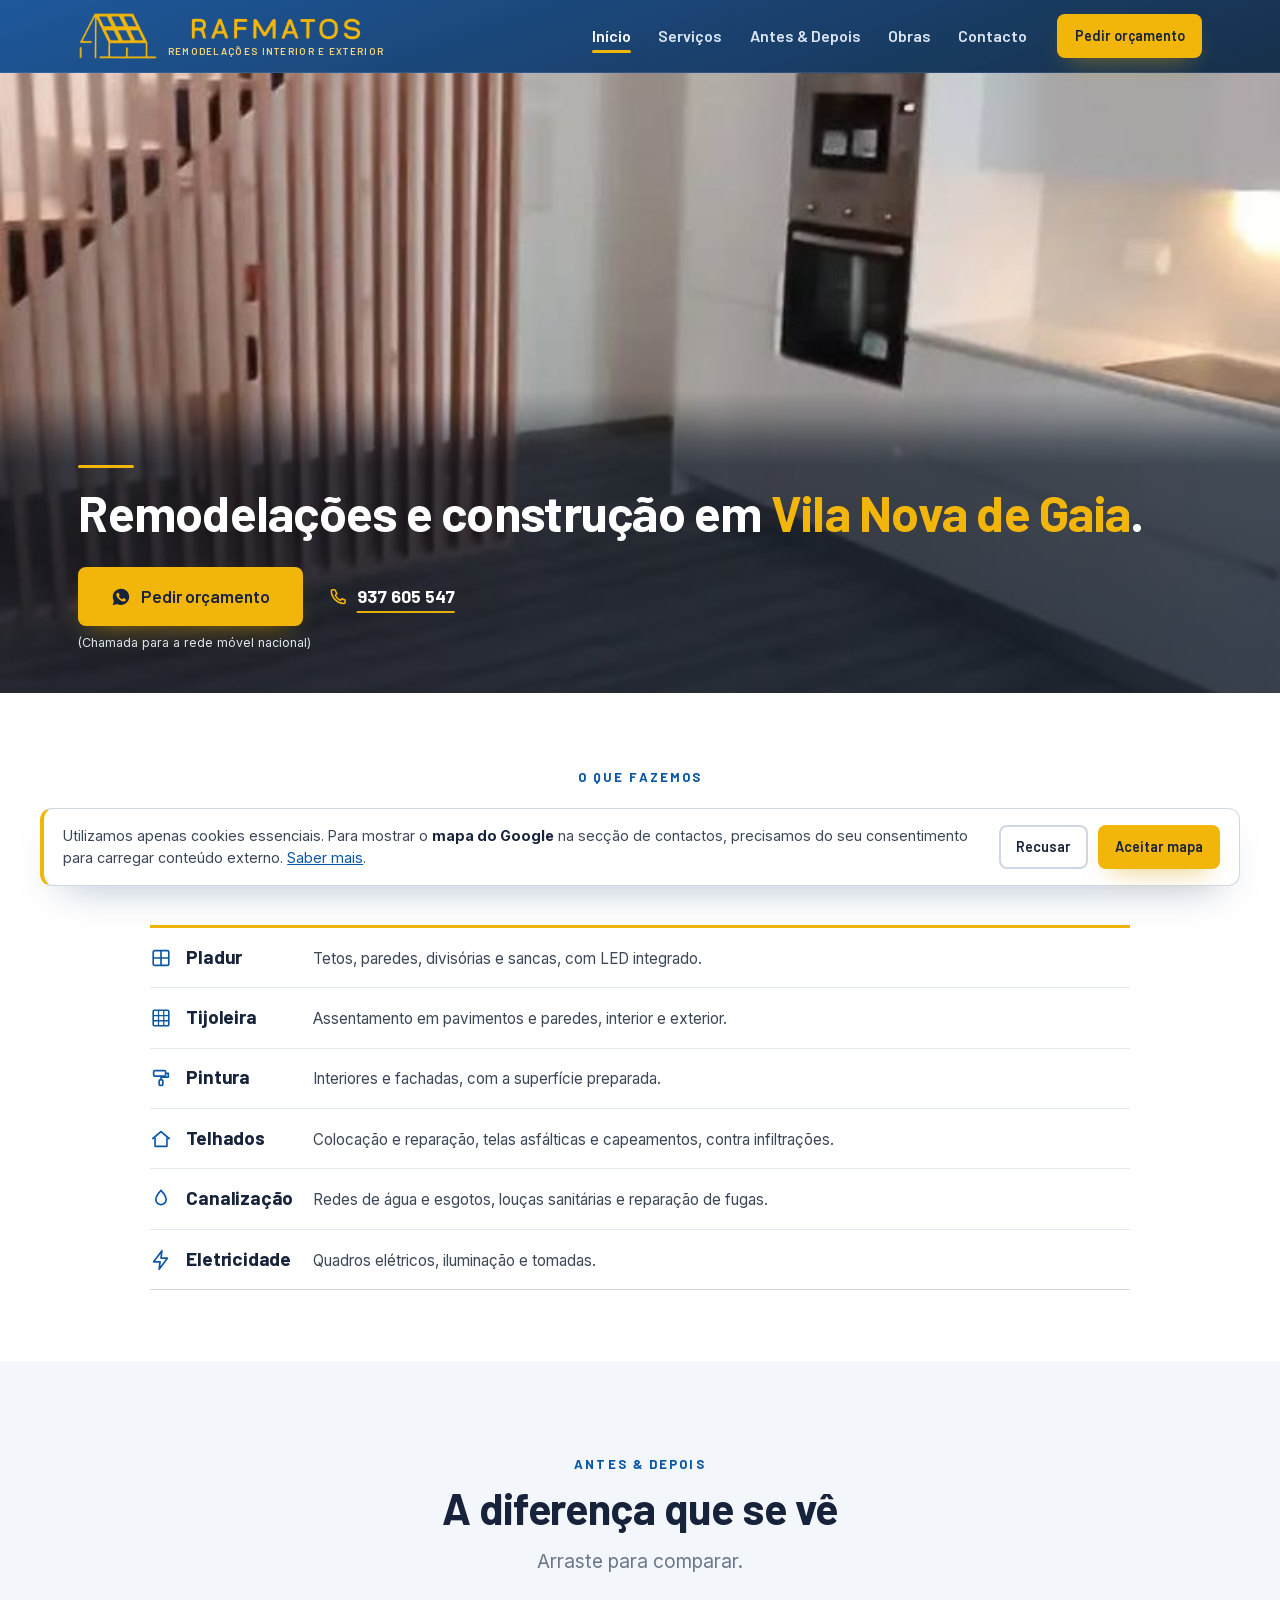
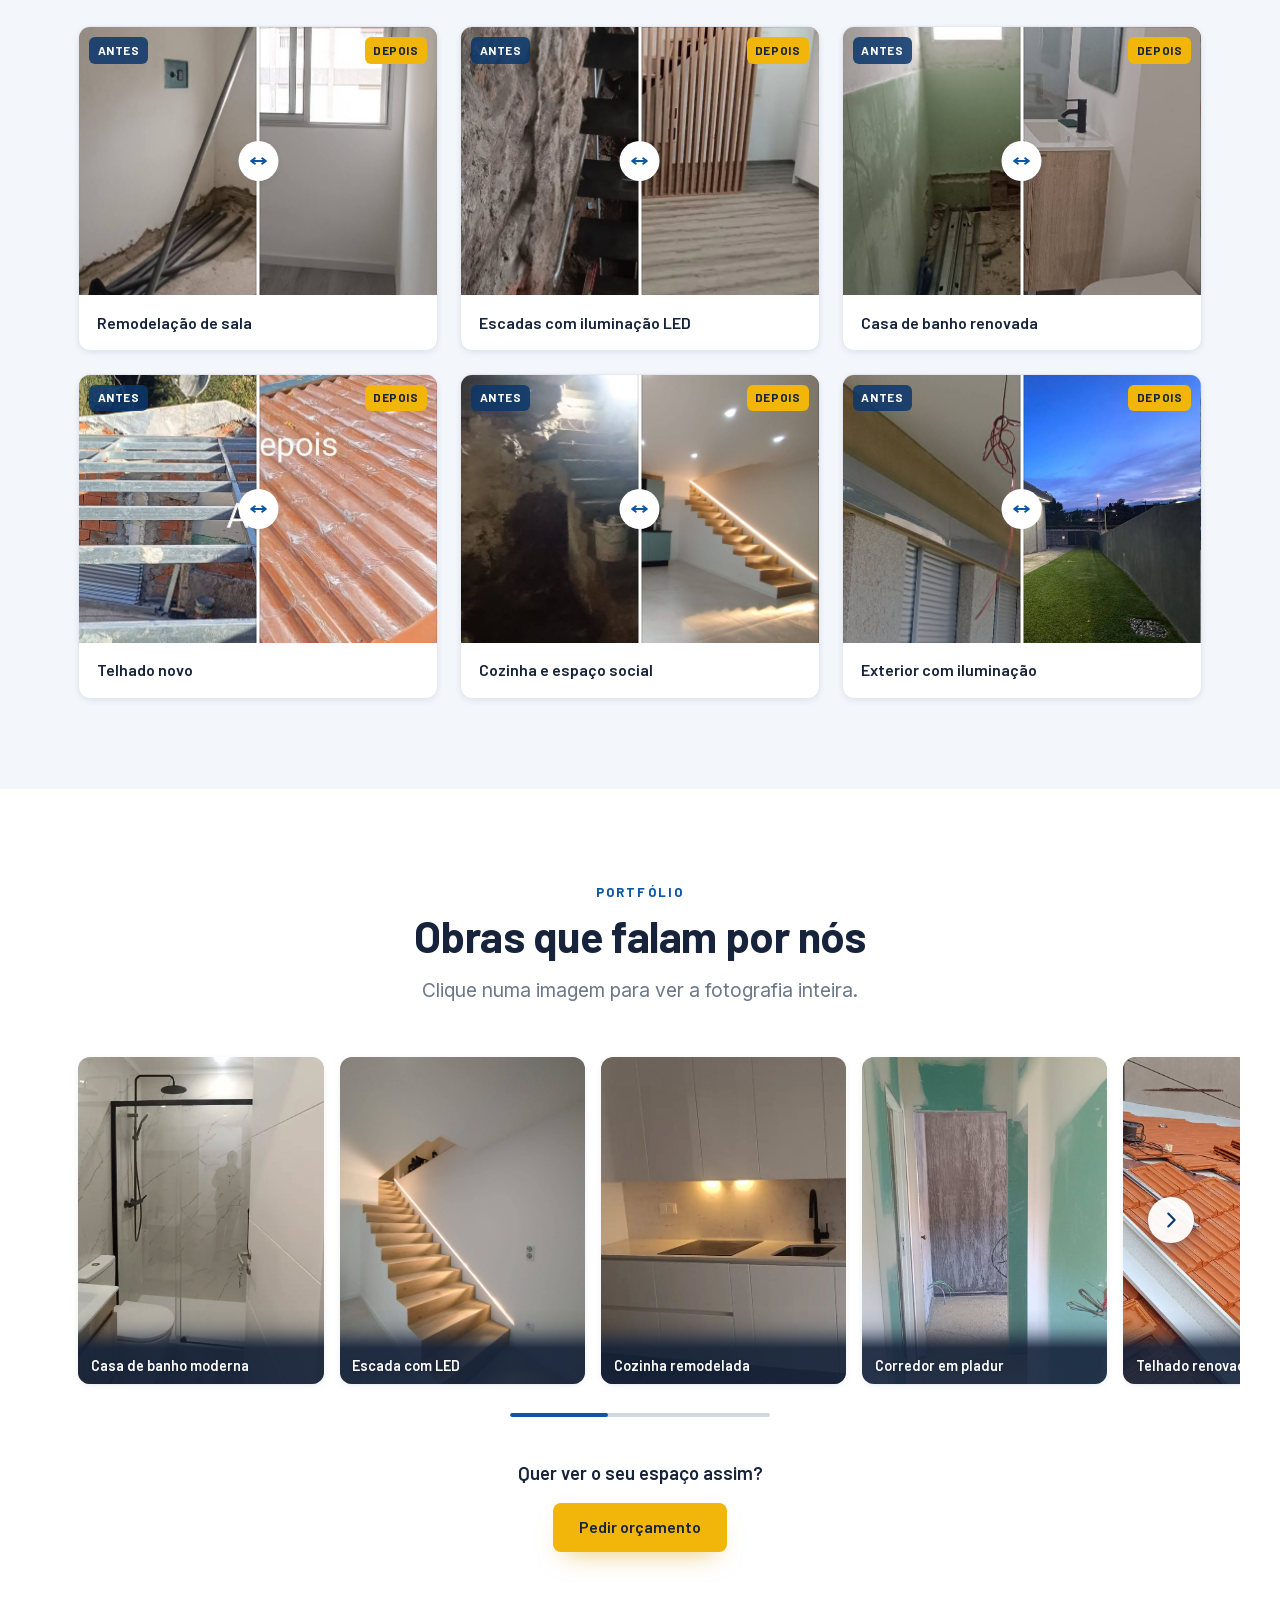
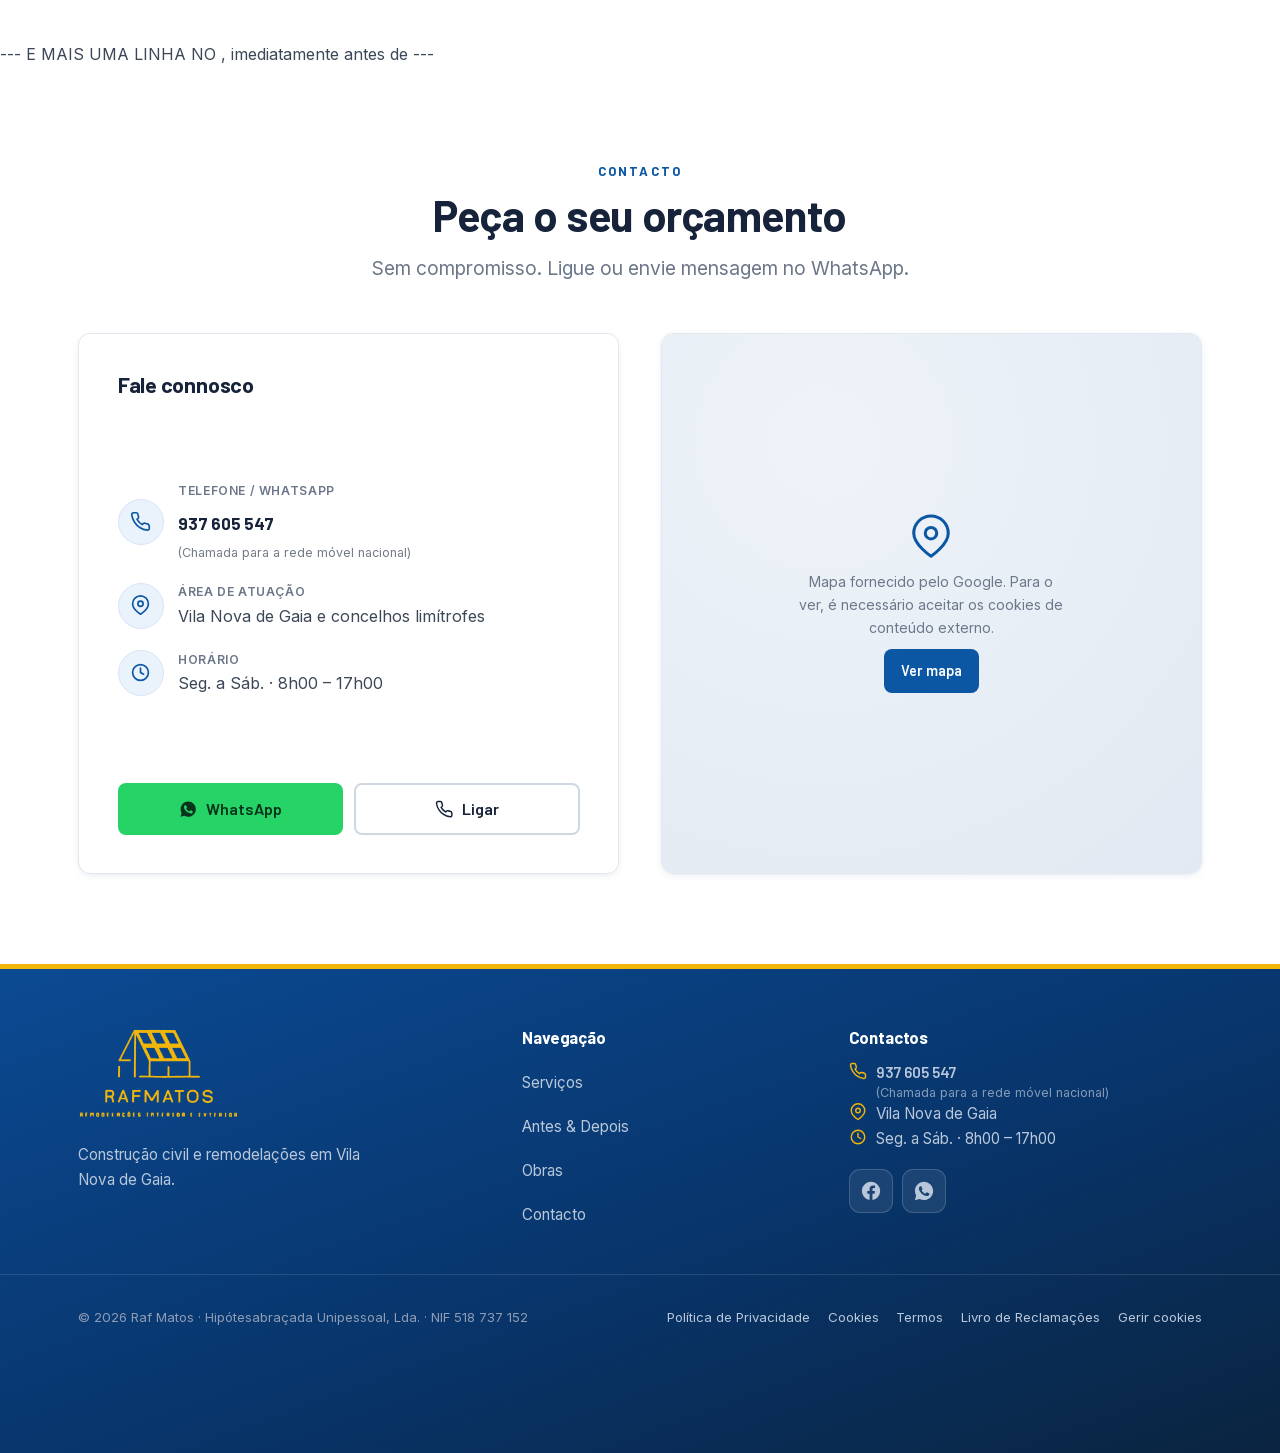
==== index.html @ a159c8a6 "Portfólio: as obras passam a uma faixa que se arrasta O cliente pediu «um carrossel moderno» e escla" ====
<!doctype html>
<html lang="pt">
<head>
  <meta charset="utf-8" />
  <meta name="viewport" content="width=device-width, initial-scale=1" />
  <title>Raf Matos — Remodelações Interior e Exterior | Vila Nova de Gaia</title>
  <meta name="description" content="Raf Matos — remodelações e construção civil em Vila Nova de Gaia. Pladur, tijoleira, pintura, telhados, canalização e eletricidade. Peça orçamento sem compromisso." />
  <meta name="theme-color" content="#08356B" />
  <link rel="icon" type="image/png" href="assets/img/favicon.png" />
  <link rel="apple-touch-icon" href="assets/img/apple-touch-icon.png" />
  <meta property="og:type" content="website" />
  <meta property="og:title" content="Raf Matos — Remodelações Interior e Exterior" />
  <meta property="og:description" content="Construção e remodelação em Vila Nova de Gaia. Pladur, tijoleira, pintura, telhados, canalização e eletricidade." />
  <!-- ABSOLUTO, e não «assets/img/og.jpg»: o Facebook, o WhatsApp e o LinkedIn
       não resolvem caminhos relativos no og:image — quem partilhasse o link
       ficava com um cartão sem imagem. -->
  <meta property="og:image" content="https://rafmatos.pt/assets/img/og.jpg" />
  <meta property="og:image:alt" content="Raf Matos — remodelações interiores e exteriores em Vila Nova de Gaia" />
  <meta property="og:locale" content="pt_PT" />
  <meta name="twitter:card" content="summary_large_image" />
  <link rel="canonical" href="https://rafmatos.pt/" />
  <meta property="og:url" content="https://rafmatos.pt/" />
  <script type="application/ld+json">
  {
    "@context": "https://schema.org",
    "@type": "GeneralContractor",
    "name": "Raf Matos",
    "legalName": "Hipótesabraçada Unipessoal, Lda.",
    "vatID": "PT518737152",
    "url": "https://rafmatos.pt/",
    "image": "https://rafmatos.pt/assets/img/og.jpg",
    "telephone": "+351937605547",
    "description": "Construção civil e remodelações interiores e exteriores em Vila Nova de Gaia: pladur, tijoleira, pintura, telhados, canalização e eletricidade.",
    "address": {
      "@type": "PostalAddress",
      "streetAddress": "Rua 5 de Outubro, 848",
      "postalCode": "4430-796",
      "addressLocality": "Vila Nova de Gaia",
      "addressCountry": "PT"
    },
    "areaServed": "Vila Nova de Gaia e concelhos limítrofes",
    "sameAs": ["https://www.facebook.com/profile.php?id=61572689883814"],
    "openingHours": "Mo-Sa 08:00-17:00",
    "priceRange": "€€"
  }
  </script>
  <link rel="preload" as="font" type="font/woff2" href="assets/fonts/barlow-700.woff2" crossorigin />
  <link rel="preload" as="font" type="font/woff2" href="assets/fonts/inter-var.woff2" crossorigin />
  <link rel="stylesheet" href="assets/css/fonts.css?v=be308d42" />
  <link rel="stylesheet" href="assets/css/base.css?v=c4ff5a0f" />
  <link rel="stylesheet" href="assets/css/styles.css?v=023c9e93" />
</head>
<body>
  <a class="skip-link" href="#conteudo">Saltar para o conteúdo</a>

  <!-- ================= HEADER / NAVBAR ================= -->
  <header id="site-header" class="site-header" data-header>
    <div class="container nav">
      <a class="nav__brand" href="#inicio" aria-label="Raf Matos — início">
        <img class="nav__mark" src="assets/img/logo-mark.png" alt="" width="90" height="54" />
        <span class="nav__word">
          <img class="nav__word-img" src="assets/img/logo-wordmark.png" alt="Raf Matos" width="153" height="23" />
          <small>Remodelações interior e exterior</small>
        </span>
      </a>
      <div class="nav__spacer"></div>
      <nav class="nav__links" aria-label="Navegação principal">
        <a href="#inicio">Início</a>
        <a href="#servicos">Serviços</a>
        <a href="#antes-depois">Antes &amp; Depois</a>
        <a href="#obras">Obras</a>
        <a href="#contacto">Contacto</a>
      </nav>
      <div class="nav__actions">
        <a class="btn btn--primary btn--sm nav__cta" href="https://wa.me/351937605547?text=Ol%C3%A1%21%20Gostaria%20de%20um%20or%C3%A7amento." target="_blank" rel="noopener">Pedir orçamento</a>
        <button class="nav__toggle" type="button" aria-expanded="false" aria-controls="mobile-menu" data-menu-open aria-label="Abrir menu">
          <span class="nav__burger" aria-hidden="true"></span>
        </button>
      </div>
    </div>
  </header>

  <!-- ================= MENU MOBILE (ECRÃ INTEIRO) ================= -->
  <div id="mobile-menu" class="mobile-menu" aria-hidden="true">
    <div class="mobile-menu__inner">
      <div class="mobile-menu__top">
        <span class="nav__word"><img class="nav__word-img" src="assets/img/logo-wordmark.png" alt="Raf Matos" width="160" height="24" /></span>
        <button class="mobile-menu__close" type="button" data-menu-close aria-label="Fechar menu">
          <svg viewBox="0 0 24 24" aria-hidden="true"><path d="M6 6l12 12M18 6L6 18" fill="none" stroke="currentColor" stroke-width="2.2" stroke-linecap="round"/></svg>
        </button>
      </div>
      <nav class="mobile-menu__nav" aria-label="Navegação mobile">
        <ul>
          <li><a href="#inicio" data-menu-link><span>01</span> Início</a></li>
          <li><a href="#servicos" data-menu-link><span>02</span> Serviços</a></li>
          <li><a href="#antes-depois" data-menu-link><span>03</span> Antes &amp; Depois</a></li>
          <li><a href="#obras" data-menu-link><span>04</span> Obras</a></li>
          <li><a href="#contacto" data-menu-link><span>05</span> Contacto</a></li>
        </ul>
      </nav>
      <div class="mobile-menu__footer">
        <a class="btn btn--primary btn--lg" href="https://wa.me/351937605547?text=Ol%C3%A1%21%20Gostaria%20de%20um%20or%C3%A7amento." target="_blank" rel="noopener" data-menu-link>
          <svg viewBox="0 0 24 24" aria-hidden="true" fill="currentColor"><path d="M12.04 2C6.58 2 2.13 6.45 2.13 11.91c0 1.75.46 3.45 1.32 4.95L2 22l5.25-1.38c1.45.79 3.08 1.21 4.79 1.21h.01c5.46 0 9.91-4.45 9.91-9.91 0-2.65-1.03-5.14-2.9-7.01A9.82 9.82 0 0012.04 2zm5.8 14.16c-.24.68-1.42 1.31-1.95 1.35-.5.04-.99.21-3.42-.71-2.88-1.14-4.72-4.09-4.86-4.28-.14-.19-1.17-1.56-1.17-2.97 0-1.41.74-2.11 1-2.4.26-.28.57-.35.76-.35.19 0 .38 0 .55.01.18.01.42-.07.65.5.24.58.81 2 .88 2.15.07.14.12.31.02.5-.09.19-.14.31-.28.48-.14.17-.29.37-.42.5-.14.14-.28.29-.12.57.16.28.71 1.17 1.53 1.9 1.05.94 1.94 1.23 2.22 1.37.28.14.44.12.6-.07.16-.19.69-.81.88-1.09.19-.28.37-.23.63-.14.26.09 1.65.78 1.93.92.28.14.47.21.54.33.07.11.07.66-.17 1.34z"/></svg>
          Pedir orçamento
        </a>
        <div class="mobile-menu__contact">
          <a href="tel:+351937605547">937 605 547</a>
          <small class="call-note">(Chamada para a rede móvel nacional)</small>
          <span>Pedro Matos · Vila Nova de Gaia</span>
        </div>
      </div>
    </div>
  </div>

  <main id="conteudo">
    <!-- ================= HERO ================= -->
    <section id="inicio" class="hero">
      <!-- A fotografia é o topo inteiro. Fica em <img> e não em background-image
           do CSS para o pré-varrimento do parser a encontrar antes de haver
           folha de estilos: é o LCP da página, daí o fetchpriority e a ausência
           de loading="lazy". -->
      <picture>
        <!-- A interior-ripado tem 722px de largura: no telemovel (390) fica
             a 0,54x, nitida. No computador seria esticada 1,99x e nota-se — e
             nao ha original melhor (o de origem tem 736px, +2%). A cozinha e
             panoramica de 1600px: a 1440 REDUZ para 0,90x. O contraste ja nao
             depende da imagem, porque a sombra vive no bloco de texto, por
             isso a fotografia pode ser escolhida pela nitidez e pelo assunto. -->
        <source media="(min-width:881px)" srcset="assets/img/obras/cozinha-branca.jpg" />
      <img class="hero__bg" src="assets/img/obras/interior-ripado.jpg"
           alt="Interior remodelado pela Raf Matos em Vila Nova de Gaia: pavimento novo, divisória em ripado de madeira junto à escada e cozinha branca ao fundo."
           width="722" height="1600" fetchpriority="high" />
      </picture>
      <div class="container hero__inner">
        <div class="hero__copy" data-reveal>
          <h1 class="hero__title">Remodelações e construção em <span class="hl">Vila Nova de Gaia</span>.</h1>
          <div class="hero__actions">
            <a class="btn btn--primary btn--lg" href="https://wa.me/351937605547?text=Ol%C3%A1%21%20Gostaria%20de%20um%20or%C3%A7amento." target="_blank" rel="noopener">
              <svg viewBox="0 0 24 24" aria-hidden="true" fill="currentColor"><path d="M12.04 2C6.58 2 2.13 6.45 2.13 11.91c0 1.75.46 3.45 1.32 4.95L2 22l5.25-1.38c1.45.79 3.08 1.21 4.79 1.21h.01c5.46 0 9.91-4.45 9.91-9.91 0-2.65-1.03-5.14-2.9-7.01A9.82 9.82 0 0012.04 2zm5.8 14.16c-.24.68-1.42 1.31-1.95 1.35-.5.04-.99.21-3.42-.71-2.88-1.14-4.72-4.09-4.86-4.28-.14-.19-1.17-1.56-1.17-2.97 0-1.41.74-2.11 1-2.4.26-.28.57-.35.76-.35.19 0 .38 0 .55.01.18.01.42-.07.65.5.24.58.81 2 .88 2.15.07.14.12.31.02.5-.09.19-.14.31-.28.48-.14.17-.29.37-.42.5-.14.14-.28.29-.12.57.16.28.71 1.17 1.53 1.9 1.05.94 1.94 1.23 2.22 1.37.28.14.44.12.6-.07.16-.19.69-.81.88-1.09.19-.28.37-.23.63-.14.26.09 1.65.78 1.93.92.28.14.47.21.54.33.07.11.07.66-.17 1.34z"/></svg>
              Pedir orçamento
            </a>
            <!-- O número só aparece no computador, e a razão está medida no CSS:
                 no telemóvel o cabeçalho abre um menu que já o mostra a um toque
                 e a primeira dobra está encostada ao banner de cookies; no
                 computador o cabeçalho não mostra número nenhum e quem quer
                 ligar não teria para onde olhar antes da secção Contacto. -->
            <a class="hero__tel" href="tel:+351937605547">
              <svg viewBox="0 0 24 24" aria-hidden="true" fill="none" stroke="currentColor" stroke-width="2" stroke-linecap="round" stroke-linejoin="round"><path d="M7.5 3.5h-3A1.5 1.5 0 0 0 3 5.2C3 13.4 10.6 21 18.8 21a1.5 1.5 0 0 0 1.7-1.5v-3l-4-1.5-2 2a13.5 13.5 0 0 1-6.5-6.5l2-2z"/></svg>937 605 547
            </a>
          </div>
          <small class="call-note hero__note">(Chamada para a rede móvel nacional)</small>
        </div>
      </div>
    </section>
    <!-- ================= SERVIÇOS ================= -->
    <section id="servicos" class="section services">
      <div class="container">
        <div class="section-head section-head--center" data-reveal>
          <span class="eyebrow">O que fazemos</span>
          <h2 class="section-title">Construção e remodelação</h2>
          <p class="section-lead">Da estrutura ao acabamento, com equipa própria.</p>
        </div>
        <ul class="services__list" data-reveal>
          <li class="svc">
            <span class="svc__icon" aria-hidden="true"><svg viewBox="0 0 24 24" fill="none" stroke="currentColor" stroke-width="1.8" stroke-linejoin="round"><rect x="3.5" y="4" width="17" height="16" rx="1.5"/><path d="M12 4v16M3.5 12h17"/></svg></span>
            <h3 class="svc__title">Pladur</h3>
            <p class="svc__desc">Tetos, paredes, divisórias e sancas, com LED integrado.</p>
          </li>
          <li class="svc">
            <span class="svc__icon" aria-hidden="true"><svg viewBox="0 0 24 24" fill="none" stroke="currentColor" stroke-width="1.8"><rect x="3.5" y="3.5" width="17" height="17" rx="1.5"/><path d="M3.5 9.3h17M3.5 15h17M9.3 3.5v17M15 3.5v17" stroke-width="1.4"/></svg></span>
            <h3 class="svc__title">Tijoleira</h3>
            <p class="svc__desc">Assentamento em pavimentos e paredes, interior e exterior.</p>
          </li>
          <li class="svc">
            <span class="svc__icon" aria-hidden="true"><svg viewBox="0 0 24 24" fill="none" stroke="currentColor" stroke-width="1.8" stroke-linejoin="round"><rect x="4" y="4" width="13" height="6" rx="1"/><path d="M17 7h3v4h-8v3"/><rect x="10" y="14" width="4" height="6" rx="1"/></svg></span>
            <h3 class="svc__title">Pintura</h3>
            <p class="svc__desc">Interiores e fachadas, com a superfície preparada.</p>
          </li>
          <li class="svc">
            <span class="svc__icon" aria-hidden="true"><svg viewBox="0 0 24 24" fill="none" stroke="currentColor" stroke-width="1.8" stroke-linejoin="round"><path d="M2.5 12 12 4l9.5 8"/><path d="M5.5 10.5V20h13v-9.5"/></svg></span>
            <h3 class="svc__title">Telhados</h3>
            <p class="svc__desc">Colocação e reparação, telas asfálticas e capeamentos, contra infiltrações.</p>
          </li>
          <li class="svc">
            <span class="svc__icon" aria-hidden="true"><svg viewBox="0 0 24 24" fill="none" stroke="currentColor" stroke-width="1.8" stroke-linecap="round" stroke-linejoin="round"><path d="M12 2.6s5.6 6 5.6 10a5.6 5.6 0 0 1-11.2 0c0-4 5.6-10 5.6-10Z"/></svg></span>
            <h3 class="svc__title">Canalização</h3>
            <p class="svc__desc">Redes de água e esgotos, louças sanitárias e reparação de fugas.</p>
          </li>
          <li class="svc">
            <span class="svc__icon" aria-hidden="true"><svg viewBox="0 0 24 24" fill="none" stroke="currentColor" stroke-width="1.8" stroke-linejoin="round"><path d="M13 2 4 14h7l-1 8 9-12h-7z"/></svg></span>
            <h3 class="svc__title">Eletricidade</h3>
            <p class="svc__desc">Quadros elétricos, iluminação e tomadas.</p>
          </li>
        </ul>
      </div>
    </section>
    <!-- ================= ANTES & DEPOIS ================= -->
    <section id="antes-depois" class="section section--soft">
      <div class="container">
        <div class="section-head section-head--center" data-reveal>
          <span class="eyebrow">Antes &amp; Depois</span>
          <h2 class="section-title">A diferença que se vê</h2>
          <p class="section-lead">Arraste para comparar.</p>
        </div>
        <div id="ba-grid" class="ba__grid" data-collapse="2">
          <figure class="ba" data-reveal>
            <div class="ba__stage" style="--pos:50%">
              <img class="ba__img ba__before" src="assets/img/antes-depois/antes-sala-1.jpg" alt="Sala antes da remodelação" loading="lazy" />
              <img class="ba__img ba__after" src="assets/img/antes-depois/depois-sala-1.jpg" alt="Sala depois da remodelação" loading="lazy" />
              <span class="ba__tag ba__tag--a">Antes</span><span class="ba__tag ba__tag--b">Depois</span>
              <span class="ba__handle"><span class="ba__grip"><svg viewBox="0 0 24 24" fill="none" stroke="currentColor" stroke-width="2.2" stroke-linecap="round" stroke-linejoin="round"><path d="M8 9 4 12l4 3M16 9l4 3-4 3M4 12h16"/></svg></span></span>
              <input class="ba__range" type="range" min="0" max="100" value="50" aria-label="Comparar antes e depois — sala" />
            </div>
            <figcaption class="ba__cap">Remodelação de sala</figcaption>
          </figure>
          <figure class="ba" data-reveal>
            <div class="ba__stage" style="--pos:50%">
              <img class="ba__img ba__before" src="assets/img/antes-depois/antes-escadas.jpg" alt="Escadas antes" loading="lazy" />
              <img class="ba__img ba__after" src="assets/img/antes-depois/depois-escadas.jpg" alt="Escadas depois" loading="lazy" />
              <span class="ba__tag ba__tag--a">Antes</span><span class="ba__tag ba__tag--b">Depois</span>
              <span class="ba__handle"><span class="ba__grip"><svg viewBox="0 0 24 24" fill="none" stroke="currentColor" stroke-width="2.2" stroke-linecap="round" stroke-linejoin="round"><path d="M8 9 4 12l4 3M16 9l4 3-4 3M4 12h16"/></svg></span></span>
              <input class="ba__range" type="range" min="0" max="100" value="50" aria-label="Comparar antes e depois — escadas" />
            </div>
            <figcaption class="ba__cap">Escadas com iluminação LED</figcaption>
          </figure>
          <figure class="ba" data-reveal>
            <div class="ba__stage" style="--pos:50%">
              <img class="ba__img ba__before" src="assets/img/antes-depois/antes-wc.jpg" alt="Casa de banho antes" loading="lazy" />
              <img class="ba__img ba__after" src="assets/img/antes-depois/depois-wc.jpg" alt="Casa de banho depois" loading="lazy" />
              <span class="ba__tag ba__tag--a">Antes</span><span class="ba__tag ba__tag--b">Depois</span>
              <span class="ba__handle"><span class="ba__grip"><svg viewBox="0 0 24 24" fill="none" stroke="currentColor" stroke-width="2.2" stroke-linecap="round" stroke-linejoin="round"><path d="M8 9 4 12l4 3M16 9l4 3-4 3M4 12h16"/></svg></span></span>
              <input class="ba__range" type="range" min="0" max="100" value="50" aria-label="Comparar antes e depois — casa de banho" />
            </div>
            <figcaption class="ba__cap">Casa de banho renovada</figcaption>
          </figure>
          <figure class="ba" data-reveal>
            <div class="ba__stage" style="--pos:50%">
              <img class="ba__img ba__before" src="assets/img/antes-depois/antes-telhado.jpg" alt="Telhado antes" loading="lazy" />
              <img class="ba__img ba__after" src="assets/img/antes-depois/depois-telhado.jpg" alt="Telhado depois" loading="lazy" />
              <span class="ba__tag ba__tag--a">Antes</span><span class="ba__tag ba__tag--b">Depois</span>
              <span class="ba__handle"><span class="ba__grip"><svg viewBox="0 0 24 24" fill="none" stroke="currentColor" stroke-width="2.2" stroke-linecap="round" stroke-linejoin="round"><path d="M8 9 4 12l4 3M16 9l4 3-4 3M4 12h16"/></svg></span></span>
              <input class="ba__range" type="range" min="0" max="100" value="50" aria-label="Comparar antes e depois — telhado" />
            </div>
            <figcaption class="ba__cap">Telhado novo</figcaption>
          </figure>
          <figure class="ba" data-reveal>
            <div class="ba__stage" style="--pos:50%">
              <img class="ba__img ba__before" src="assets/img/antes-depois/antes-cozinha.jpg" alt="Cozinha antes" loading="lazy" />
              <img class="ba__img ba__after" src="assets/img/antes-depois/depois-cozinha.jpg" alt="Cozinha depois" loading="lazy" />
              <span class="ba__tag ba__tag--a">Antes</span><span class="ba__tag ba__tag--b">Depois</span>
              <span class="ba__handle"><span class="ba__grip"><svg viewBox="0 0 24 24" fill="none" stroke="currentColor" stroke-width="2.2" stroke-linecap="round" stroke-linejoin="round"><path d="M8 9 4 12l4 3M16 9l4 3-4 3M4 12h16"/></svg></span></span>
              <input class="ba__range" type="range" min="0" max="100" value="50" aria-label="Comparar antes e depois — cozinha" />
            </div>
            <figcaption class="ba__cap">Cozinha e espaço social</figcaption>
          </figure>
          <figure class="ba" data-reveal>
            <div class="ba__stage" style="--pos:50%">
              <img class="ba__img ba__before" src="assets/img/antes-depois/antes-fachada-led.jpg" alt="Fachada antes" loading="lazy" />
              <img class="ba__img ba__after" src="assets/img/antes-depois/depois-fachada-led.jpg" alt="Fachada depois com iluminação" loading="lazy" />
              <span class="ba__tag ba__tag--a">Antes</span><span class="ba__tag ba__tag--b">Depois</span>
              <span class="ba__handle"><span class="ba__grip"><svg viewBox="0 0 24 24" fill="none" stroke="currentColor" stroke-width="2.2" stroke-linecap="round" stroke-linejoin="round"><path d="M8 9 4 12l4 3M16 9l4 3-4 3M4 12h16"/></svg></span></span>
              <input class="ba__range" type="range" min="0" max="100" value="50" aria-label="Comparar antes e depois — fachada" />
            </div>
            <figcaption class="ba__cap">Exterior com iluminação</figcaption>
          </figure>
        </div>
        <div class="more-wrap" hidden>
          <button class="btn btn--outline more-btn" type="button" data-more="#ba-grid">Ver mais</button>
        </div>
      </div>
    </section>
    <!-- ================= OBRAS / TRABALHOS ================= -->
    <section id="obras" class="section">
      <div class="container">
        <div class="section-head section-head--center" data-reveal>
          <span class="eyebrow">Portfólio</span>
          <h2 class="section-title">Obras que falam por nós</h2>
          <p class="section-lead">Clique numa imagem para ver a fotografia inteira.</p>
        </div>
        <!-- Ordem editorial: as 6 primeiras sao obra ACABADA, porque sao as que
             a faixa mostra a quem so passa os olhos. A "interior-ripado" fica em
             ultimo de proposito: e a mesma fotografia do fundo do topo da pagina
             no telemovel e nao pode aparecer duas vezes seguidas.
             --pos = enquadramento desta fotografia dentro da moldura 3:4; sem
             --pos fica ao centro.
             SEM data-reveal, ao contrario do resto da pagina: esse atributo poe
             opacity:0 (styles.css) e quem repoe a opacidade e o
             IntersectionObserver do main.js — as 12 fotografias ficariam
             invisiveis exactamente para quem nao tem JavaScript. O cabecalho da
             seccao e a chamada la em baixo mantem o reveal; para esses ha o
             <noscript> do <head>. -->
        <div class="carrossel" role="region" aria-roledescription="carrossel" aria-label="Obras realizadas">
          <div class="carrossel__janela">
            <!-- As setas nascem `hidden`: so o JS as mostra. Sem JS a faixa
                 percorre-se na mesma (scroll nativo) e nao ficam botoes mortos. -->
            <button class="carrossel__seta carrossel__seta--prev" type="button" data-car="prev" aria-label="Obra anterior" hidden><svg viewBox="0 0 24 24" fill="none" stroke="currentColor" stroke-width="2.2" stroke-linecap="round" stroke-linejoin="round" aria-hidden="true"><path d="M15 5 8 12l7 7"/></svg></button>
            <div id="gallery-grid" class="carrossel__faixa" tabindex="0" role="group" aria-label="Fotografias de obras">
              <figure class="gitem"><img src="assets/img/obras/wc-moderno.jpg" alt="Casa de banho moderna" loading="lazy" style="--pos:50% 65%" /><figcaption>Casa de banho moderna</figcaption></figure>
              <figure class="gitem"><img src="assets/img/obras/escada-led.jpg" alt="Escada com iluminação LED" loading="lazy" style="--pos:40% 50%" /><figcaption>Escada com LED</figcaption></figure>
              <figure class="gitem"><img src="assets/img/obras/cozinha-branca.jpg" alt="Cozinha branca remodelada" loading="lazy" style="--pos:24% 50%" /><figcaption>Cozinha remodelada</figcaption></figure>
              <figure class="gitem"><img src="assets/img/obras/pladur-corredor.jpg" alt="Corredor com teto de pladur" loading="lazy" style="--pos:50% 28%" /><figcaption>Corredor em pladur</figcaption></figure>
              <figure class="gitem"><img src="assets/img/obras/telha-nova.jpg" alt="Telhado com telha nova" loading="lazy" style="--pos:50% 45%" /><figcaption>Telhado renovado</figcaption></figure>
              <figure class="gitem"><img src="assets/img/obras/corredor-portas.jpg" alt="Corredor com portas novas" loading="lazy" style="--pos:50% 78%" /><figcaption>Corredor e portas</figcaption></figure>
              <figure class="gitem"><img src="assets/img/obras/teto-pladur.jpg" alt="Teto em pladur com iluminação" loading="lazy" style="--pos:20% 50%" /><figcaption>Teto em pladur com LED</figcaption></figure>
              <figure class="gitem"><img src="assets/img/obras/tijoleira-marmore.jpg" alt="Pavimento em tijoleira tipo mármore" loading="lazy" style="--pos:50% 100%" /><figcaption>Revestimento tipo mármore</figcaption></figure>
              <figure class="gitem"><img src="assets/img/obras/obra-janela.jpg" alt="Instalação de janela" loading="lazy" style="--pos:38% 50%" /><figcaption>Vãos e janelas</figcaption></figure>
              <figure class="gitem"><img src="assets/img/obras/estrutura-telhado.jpg" alt="Estrutura de telhado em construção" loading="lazy" style="--pos:15% 50%" /><figcaption>Estrutura de telhado</figcaption></figure>
              <figure class="gitem"><img src="assets/img/obras/obra-em-curso.jpg" alt="Obra em curso" loading="lazy" style="--pos:50% 22%" /><figcaption>Obra em curso</figcaption></figure>
              <figure class="gitem"><img src="assets/img/obras/interior-ripado.jpg" alt="Parede com ripado decorativo" loading="lazy" style="--pos:50% 22%" /><figcaption>Parede ripada decorativa</figcaption></figure>
            </div>
            <button class="carrossel__seta carrossel__seta--next" type="button" data-car="next" aria-label="Obra seguinte" hidden><svg viewBox="0 0 24 24" fill="none" stroke="currentColor" stroke-width="2.2" stroke-linecap="round" stroke-linejoin="round" aria-hidden="true"><path d="m9 5 7 7-7 7"/></svg></button>
          </div>
          <!-- Barra de progresso em vez de pontos: com 12 fotografias, doze
               pontinhos sao ruido e alvos de toque pequenos de mais. -->
          <div class="carrossel__barra" aria-hidden="true" hidden><span class="carrossel__polegar"></span></div>
        </div>
        <div class="obras__cta" data-reveal>
          <p>Quer ver o seu espaço assim?</p>
          <a class="btn btn--primary" href="#contacto">Pedir orçamento</a>
        </div>
      </div>
    </section>

--- E MAIS UMA LINHA NO <head>, imediatamente antes de </head> ---

  <!-- Sem JavaScript ninguem acrescenta .is-in e tudo o que tem data-reveal
       fica em opacity:0 — o titulo das seccoes, os textos e os botoes. Uma
       linha repoe a pagina inteira; a faixa de obras nem sequer leva o
       atributo, para nao depender disto. -->
  <noscript><style>[data-reveal]{opacity:1;transform:none}</style></noscript>
        <!-- ================= CONTACTO ================= -->
    <section id="contacto" class="section">
      <div class="container">
        <div class="section-head section-head--center" data-reveal>
          <span class="eyebrow">Contacto</span>
          <h2 class="section-title">Peça o seu orçamento</h2>
          <p class="section-lead">Sem compromisso. Ligue ou envie mensagem no WhatsApp.</p>
        </div>
        <div class="contact__grid">
          <div class="contact__card" data-reveal>
            <h3>Fale connosco</h3>
            <ul class="contact__list">
              <li>
                <span class="contact__ic" aria-hidden="true"><svg viewBox="0 0 24 24" fill="none" stroke="currentColor" stroke-width="1.9" stroke-linecap="round" stroke-linejoin="round"><path d="M22 16.9v3a2 2 0 0 1-2.2 2 19.8 19.8 0 0 1-8.6-3.1 19.5 19.5 0 0 1-6-6A19.8 19.8 0 0 1 2 4.2 2 2 0 0 1 4 2h3a2 2 0 0 1 2 1.7c.1.9.4 1.8.7 2.7a2 2 0 0 1-.5 2.1L8 9.6a16 16 0 0 0 6 6l1.1-1.1a2 2 0 0 1 2.1-.5c.9.3 1.8.6 2.7.7a2 2 0 0 1 1.7 2Z"/></svg></span>
                <div><small>Telefone / WhatsApp</small><a href="tel:+351937605547">937 605 547</a><span class="call-note">(Chamada para a rede móvel nacional)</span></div>
              </li>
              <li>
                <span class="contact__ic" aria-hidden="true"><svg viewBox="0 0 24 24" fill="none" stroke="currentColor" stroke-width="1.9" stroke-linecap="round" stroke-linejoin="round"><path d="M21 10c0 6-9 12-9 12s-9-6-9-12a9 9 0 0 1 18 0Z"/><circle cx="12" cy="10" r="3"/></svg></span>
                <div><small>Área de atuação</small><span>Vila Nova de Gaia e concelhos limítrofes</span></div>
              </li>
              <li>
                <span class="contact__ic" aria-hidden="true"><svg viewBox="0 0 24 24" fill="none" stroke="currentColor" stroke-width="1.9" stroke-linecap="round" stroke-linejoin="round"><circle cx="12" cy="12" r="9"/><path d="M12 7v5l3.5 2"/></svg></span>
                <div><small>Horário</small><span>Seg. a Sáb. · 8h00 – 17h00</span></div>
              </li>
            </ul>
            <div class="contact__actions">
              <a class="btn btn--wa" href="https://wa.me/351937605547?text=Ol%C3%A1%21%20Gostaria%20de%20um%20or%C3%A7amento." target="_blank" rel="noopener">
                <svg viewBox="0 0 24 24" aria-hidden="true" fill="currentColor"><path d="M12.04 2C6.58 2 2.13 6.45 2.13 11.91c0 1.75.46 3.45 1.32 4.95L2 22l5.25-1.38c1.45.79 3.08 1.21 4.79 1.21h.01c5.46 0 9.91-4.45 9.91-9.91 0-2.65-1.03-5.14-2.9-7.01A9.82 9.82 0 0012.04 2zm5.8 14.16c-.24.68-1.42 1.31-1.95 1.35-.5.04-.99.21-3.42-.71-2.88-1.14-4.72-4.09-4.86-4.28-.14-.19-1.17-1.56-1.17-2.97 0-1.41.74-2.11 1-2.4.26-.28.57-.35.76-.35.19 0 .38 0 .55.01.18.01.42-.07.65.5.24.58.81 2 .88 2.15.07.14.12.31.02.5-.09.19-.14.31-.28.48-.14.17-.29.37-.42.5-.14.14-.28.29-.12.57.16.28.71 1.17 1.53 1.9 1.05.94 1.94 1.23 2.22 1.37.28.14.44.12.6-.07.16-.19.69-.81.88-1.09.19-.28.37-.23.63-.14.26.09 1.65.78 1.93.92.28.14.47.21.54.33.07.11.07.66-.17 1.34z"/></svg>
                WhatsApp
              </a>
              <a class="btn btn--outline" href="tel:+351937605547">
                <svg viewBox="0 0 24 24" fill="none" stroke="currentColor" stroke-width="1.9" stroke-linecap="round" stroke-linejoin="round"><path d="M22 16.9v3a2 2 0 0 1-2.2 2 19.8 19.8 0 0 1-8.6-3.1 19.5 19.5 0 0 1-6-6A19.8 19.8 0 0 1 2 4.2 2 2 0 0 1 4 2h3a2 2 0 0 1 2 1.7c.1.9.4 1.8.7 2.7a2 2 0 0 1-.5 2.1L8 9.6a16 16 0 0 0 6 6l1.1-1.1a2 2 0 0 1 2.1-.5c.9.3 1.8.6 2.7.7a2 2 0 0 1 1.7 2Z"/></svg>
                Ligar
              </a>
            </div>
          </div>

          <div class="contact__map" data-reveal>
            <div id="map-box" class="map-box" data-embed="https://maps.google.com/maps?q=Rua%205%20de%20Outubro%20848,%204430-796%20Vila%20Nova%20de%20Gaia&z=16&output=embed">
              <div class="map-facade">
                <svg viewBox="0 0 24 24" fill="none" stroke="currentColor" stroke-width="1.6" stroke-linecap="round" stroke-linejoin="round" aria-hidden="true"><path d="M21 10c0 6-9 12-9 12s-9-6-9-12a9 9 0 0 1 18 0Z"/><circle cx="12" cy="10" r="3"/></svg>
                <p>Mapa fornecido pelo Google. Para o ver, é necessário aceitar os cookies de conteúdo externo.</p>
                <button class="btn btn--blue btn--sm" type="button" data-map-load>Ver mapa</button>
              </div>
            </div>
          </div>
        </div>
      </div>
    </section>
  </main>

  <!-- ================= FOOTER ================= -->
  <footer class="footer">
    <div class="container footer__grid">
      <div class="footer__brand">
        <a class="nav__brand nav__brand--footer" href="#inicio" aria-label="Raf Matos — início">
          <img class="footer__logo" src="assets/img/logo-full.png" alt="Raf Matos — Remodelações interior e exterior" width="230" height="130" />
        </a>
        <p class="footer__tag">Construção civil e remodelações em Vila Nova de Gaia.</p>
      </div>

      <nav class="footer__col" aria-label="Navegação do rodapé">
        <h4>Navegação</h4>
        <ul>
          <li><a href="#servicos">Serviços</a></li>
          <li><a href="#antes-depois">Antes &amp; Depois</a></li>
          <li><a href="#obras">Obras</a></li>
          <li><a href="#contacto">Contacto</a></li>
        </ul>
      </nav>

      <div class="footer__col footer__contact">
        <h4>Contactos</h4>
        <ul>
          <li>
            <span class="fic" aria-hidden="true"><svg viewBox="0 0 24 24" fill="none" stroke="currentColor" stroke-width="1.9" stroke-linecap="round" stroke-linejoin="round"><path d="M22 16.9v3a2 2 0 0 1-2.2 2 19.8 19.8 0 0 1-8.6-3.1 19.5 19.5 0 0 1-6-6A19.8 19.8 0 0 1 2 4.2 2 2 0 0 1 4 2h3a2 2 0 0 1 2 1.7c.1.9.4 1.8.7 2.7a2 2 0 0 1-.5 2.1L8 9.6a16 16 0 0 0 6 6l1.1-1.1a2 2 0 0 1 2.1-.5c.9.3 1.8.6 2.7.7a2 2 0 0 1 1.7 2Z"/></svg></span>
            <span><a href="tel:+351937605547">937 605 547</a><br /><small class="call-note">(Chamada para a rede móvel nacional)</small></span>
          </li>
          <li>
            <span class="fic" aria-hidden="true"><svg viewBox="0 0 24 24" fill="none" stroke="currentColor" stroke-width="1.9" stroke-linecap="round" stroke-linejoin="round"><path d="M21 10c0 6-9 12-9 12s-9-6-9-12a9 9 0 0 1 18 0Z"/><circle cx="12" cy="10" r="3"/></svg></span>
            <span>Vila Nova de Gaia</span>
          </li>
          <li>
            <span class="fic" aria-hidden="true"><svg viewBox="0 0 24 24" fill="none" stroke="currentColor" stroke-width="1.9" stroke-linecap="round" stroke-linejoin="round"><circle cx="12" cy="12" r="9"/><path d="M12 7v5l3.5 2"/></svg></span>
            <span>Seg. a Sáb. · 8h00 – 17h00</span>
          </li>
        </ul>
        <div class="footer__social">
          <a href="https://www.facebook.com/profile.php?id=61572689883814" target="_blank" rel="noopener" aria-label="Facebook da Raf Matos">
            <svg viewBox="0 0 24 24" fill="currentColor" aria-hidden="true"><path d="M22 12a10 10 0 1 0-11.6 9.9v-7H7.9V12h2.5V9.8c0-2.5 1.5-3.9 3.8-3.9 1.1 0 2.2.2 2.2.2v2.5h-1.2c-1.2 0-1.6.75-1.6 1.5V12h2.7l-.43 2.9h-2.3v7A10 10 0 0 0 22 12Z"/></svg>
          </a>
          <a href="https://wa.me/351937605547" target="_blank" rel="noopener" aria-label="WhatsApp da Raf Matos">
            <svg viewBox="0 0 24 24" fill="currentColor" aria-hidden="true"><path d="M12.04 2C6.58 2 2.13 6.45 2.13 11.91c0 1.75.46 3.45 1.32 4.95L2 22l5.25-1.38c1.45.79 3.08 1.21 4.79 1.21h.01c5.46 0 9.91-4.45 9.91-9.91 0-2.65-1.03-5.14-2.9-7.01A9.82 9.82 0 0012.04 2zm5.8 14.16c-.24.68-1.42 1.31-1.95 1.35-.5.04-.99.21-3.42-.71-2.88-1.14-4.72-4.09-4.86-4.28-.14-.19-1.17-1.56-1.17-2.97 0-1.41.74-2.11 1-2.4.26-.28.57-.35.76-.35.19 0 .38 0 .55.01.18.01.42-.07.65.5.24.58.81 2 .88 2.15.07.14.12.31.02.5-.09.19-.14.31-.28.48-.14.17-.29.37-.42.5-.14.14-.28.29-.12.57.16.28.71 1.17 1.53 1.9 1.05.94 1.94 1.23 2.22 1.37.28.14.44.12.6-.07.16-.19.69-.81.88-1.09.19-.28.37-.23.63-.14.26.09 1.65.78 1.93.92.28.14.47.21.54.33.07.11.07.66-.17 1.34z"/></svg>
          </a>
        </div>
      </div>
    </div>

    <div class="footer__bar">
      <div class="container footer__bar-in">
        <p class="footer__legal">© <span data-year>2026</span> Raf Matos · Hipótesabraçada Unipessoal, Lda. · NIF 518 737 152</p>
        <ul class="footer__links">
          <li><a href="legal/privacidade.html">Política de Privacidade</a></li>
          <li><a href="legal/cookies.html">Cookies</a></li>
          <li><a href="legal/termos.html">Termos</a></li>
          <li><a href="https://www.livroreclamacoes.pt/inicio" target="_blank" rel="noopener">Livro de Reclamações</a></li>
          <li><a href="#" data-cookie-manage>Gerir cookies</a></li>
        </ul>
      </div>
    </div>
  </footer>

  <!-- ================= LIGHTBOX ================= -->
  <div id="lightbox" class="lightbox" aria-hidden="true" role="dialog" aria-modal="true" aria-label="Imagem da galeria">
    <button class="lightbox__btn lightbox__btn--close" type="button" data-lb="close" aria-label="Fechar">
      <svg viewBox="0 0 24 24" aria-hidden="true"><path d="M6 6l12 12M18 6L6 18" fill="none" stroke="currentColor" stroke-width="2.2" stroke-linecap="round"/></svg>
    </button>
    <button class="lightbox__btn lightbox__btn--prev" type="button" data-lb="prev" aria-label="Anterior">
      <svg viewBox="0 0 24 24" aria-hidden="true"><path d="M15 6l-6 6 6 6" fill="none" stroke="currentColor" stroke-width="2.2" stroke-linecap="round" stroke-linejoin="round"/></svg>
    </button>
    <figure class="lightbox__figure">
      <img class="lightbox__img" src="" alt="" />
      <figcaption class="lightbox__cap"></figcaption>
    </figure>
    <button class="lightbox__btn lightbox__btn--next" type="button" data-lb="next" aria-label="Seguinte">
      <svg viewBox="0 0 24 24" aria-hidden="true"><path d="M9 6l6 6-6 6" fill="none" stroke="currentColor" stroke-width="2.2" stroke-linecap="round" stroke-linejoin="round"/></svg>
    </button>
  </div>

  <!-- ================= COOKIE BANNER ================= -->
  <div id="cookie-banner" class="cookie" hidden>
    <div class="cookie__inner">
      <p>Utilizamos apenas cookies essenciais. Para mostrar o <strong>mapa do Google</strong> na secção de contactos, precisamos do seu consentimento para carregar conteúdo externo. <a href="legal/cookies.html">Saber mais</a>.</p>
      <div class="cookie__actions">
        <button class="btn btn--outline btn--sm" type="button" data-consent="rejected">Recusar</button>
        <button class="btn btn--primary btn--sm" type="button" data-consent="accepted">Aceitar mapa</button>
      </div>
    </div>
  </div>

  <script src="assets/js/main.js?v=cb86dab4" defer></script>
</body>
</html>
---- assets/css/fonts.css ----
/* =============================================================
   RAF MATOS — fontes self-hosted (sem 3rd-party)
   Barlow → títulos (robusto, industrial) · Inter → corpo
   Subconjunto latin (cobre PT). Licença SIL Open Font License.
   ============================================================= */
@font-face {
  font-family: 'Barlow'; font-style: normal; font-weight: 600; font-display: swap;
  src: url(../fonts/barlow-600.woff2) format('woff2');
  unicode-range: U+0000-00FF, U+0131, U+0152-0153, U+02BB-02BC, U+02C6, U+02DA, U+02DC, U+0304, U+0308, U+0329, U+2000-206F, U+20AC, U+2122, U+2191, U+2193, U+2212, U+2215, U+FEFF, U+FFFD;
}
@font-face {
  font-family: 'Barlow'; font-style: normal; font-weight: 700; font-display: swap;
  src: url(../fonts/barlow-700.woff2) format('woff2');
  unicode-range: U+0000-00FF, U+0131, U+0152-0153, U+02BB-02BC, U+02C6, U+02DA, U+02DC, U+0304, U+0308, U+0329, U+2000-206F, U+20AC, U+2122, U+2191, U+2193, U+2212, U+2215, U+FEFF, U+FFFD;
}
@font-face {
  font-family: 'Inter'; font-style: normal; font-weight: 400 700; font-display: swap;
  src: url(../fonts/inter-var.woff2) format('woff2');
  unicode-range: U+0000-00FF, U+0131, U+0152-0153, U+02BB-02BC, U+02C6, U+02DA, U+02DC, U+0304, U+0308, U+0329, U+2000-206F, U+20AC, U+2122, U+2191, U+2193, U+2212, U+2215, U+FEFF, U+FFFD;
}
---- assets/css/base.css ----
/* =============================================================
   RAF MATOS — base.css
   Design system: tokens (azul+amarelo do logo), tipografia, reset, primitivos.
   ============================================================= */
:root {
  /* ---- Marca ---- */
  --blue:#0B57A4;        /* azul primário */
  --blue-600:#094A8C;
  --blue-050:#EAF2FB;
  --navy:#08356B;        /* navy escuro (secções/footer) */
  --navy-900:#0A2440;
  --yellow:#F2B50A;      /* amarelo (acento / CTA) */
  --yellow-600:#D99F00;
  --wa:#25D366;

  /* ---- Neutros ---- */
  --white:#FFFFFF;
  --paper:#FFFFFF;
  --bg-soft:#F3F6FB;     /* secções alternadas (azul-acinzentado) */
  --bg-mut:#E9EEF5;
  --ink:#16233A;         /* títulos / texto forte */
  --body:#3B4757;        /* texto corrente */
  --muted:#6C7789;       /* secundário */
  --line:#E3E8F0;
  --line-2:#CFD7E3;

  /* ---- Gradientes ---- */
  --grad-navy:linear-gradient(160deg,#0B4A93 0%,#08356B 55%,#0A2440 100%);
  --grad-blue:linear-gradient(135deg,#1268BE 0%,#0B57A4 100%);

  /* ---- Tipografia ---- */
  --font-head:'Barlow', 'Segoe UI', system-ui, sans-serif;
  --font-body:'Inter', system-ui, -apple-system, 'Segoe UI', Roboto, sans-serif;
  --fs-lead:clamp(1.04rem, 1.5vw, 1.2rem);

  /* ---- Forma / profundidade ---- */
  --radius:12px;
  --radius-lg:20px;
  --radius-sm:8px;
  --radius-pill:999px;
  --shadow-sm:0 2px 10px -4px rgba(11,55,107,.22);
  --shadow:0 18px 44px -22px rgba(11,55,107,.40);
  --shadow-yellow:0 12px 26px -12px rgba(217,159,0,.6);

  /* ---- Movimento ---- */
  --t-fast:.16s ease;
  --t:.28s ease;
  --ease:cubic-bezier(.22,.61,.36,1);

  /* ---- Layout ---- */
  --gutter:clamp(1.1rem, 4vw, 2.4rem);
  --maxw:1200px;
  --header-h:92px;
  --header-h-min:66px;
  color-scheme: light;
}

/* ---------------- RESET ---------------- */
*,*::before,*::after{box-sizing:border-box}
*{margin:0}
html{-webkit-text-size-adjust:100%;scroll-behavior:smooth;scroll-padding-top:calc(var(--header-h-min) + 12px)}
@media (prefers-reduced-motion:reduce){html{scroll-behavior:auto}}
body{font-family:var(--font-body);font-size:1rem;line-height:1.65;color:var(--body);background:var(--paper);-webkit-font-smoothing:antialiased;text-rendering:optimizeLegibility;overflow-x:hidden}
[hidden]{display:none !important}
img,svg,video{display:block;max-width:100%;height:auto}
a{color:inherit;text-decoration:none}
button{font:inherit;color:inherit;cursor:pointer;background:none;border:none}
input,textarea,select,button{font:inherit}
ul[class],ol[class]{list-style:none;padding:0}
:focus-visible{outline:3px solid var(--yellow);outline-offset:2px;border-radius:4px}
::selection{background:var(--yellow);color:var(--ink)}

/* ---------------- TIPOGRAFIA ---------------- */
h1,h2,h3,h4{font-family:var(--font-head);font-weight:700;line-height:1.08;color:var(--ink);letter-spacing:-.01em}
h1{font-size:clamp(2.2rem, 5vw, 3.8rem)}
h2{font-size:clamp(1.8rem, 3.6vw, 2.7rem)}
h3{font-size:clamp(1.15rem, 2vw, 1.4rem)}
p{text-wrap:pretty}
strong{font-weight:700;color:var(--ink)}
.text-blue{color:var(--blue)}
.text-yellow{color:var(--yellow-600)}

/* ---------------- LAYOUT ---------------- */
.container{width:100%;max-width:var(--maxw);margin-inline:auto;padding-inline:var(--gutter)}
.section{padding-block:clamp(3.2rem, 7vw, 6rem);position:relative}
.section--soft{background:var(--bg-soft)}
.section--navy{background:var(--grad-navy);color:#D7E2F1}
.section--navy h2,.section--navy h3{color:#fff}

.section-head{max-width:46rem;margin-bottom:clamp(1.8rem,4vw,3rem)}
.section-head--center{margin-inline:auto;text-align:center}
.eyebrow{display:inline-flex;align-items:center;gap:.55rem;font-family:var(--font-head);font-weight:700;font-size:.82rem;letter-spacing:.16em;text-transform:uppercase;color:var(--blue)}
.eyebrow::before{content:"";width:26px;height:3px;border-radius:2px;background:var(--yellow)}
.section-head--center .eyebrow::before{display:none}
.section-title{margin-top:.55rem}
.section-lead{margin-top:.9rem;font-size:var(--fs-lead);color:var(--muted)}

/* ---------------- BOTÕES ---------------- */
.btn{
  display:inline-flex;align-items:center;justify-content:center;gap:.55em;
  font-family:var(--font-head);font-weight:600;font-size:1rem;line-height:1;
  padding:.9em 1.5em;border-radius:var(--radius-sm);border:2px solid transparent;
  min-height:44px;max-width:100%;text-align:center;
  transition:transform var(--t-fast),box-shadow var(--t),background var(--t-fast),color var(--t-fast),border-color var(--t-fast);
}
.btn:hover{transform:translateY(-2px)}
.btn:active{transform:translateY(0)}
.btn svg{width:1.15em;height:1.15em;flex:none}
.btn--primary{background:var(--yellow);color:var(--ink);box-shadow:var(--shadow-yellow)}
.btn--primary:hover{background:var(--yellow-600)}
.btn--blue{background:var(--blue);color:#fff}
.btn--blue:hover{background:var(--blue-600)}
.btn--dark{background:var(--navy);color:#fff}
.btn--dark:hover{background:var(--navy-900)}
.btn--wa{background:var(--wa);color:#08331c}
.btn--wa:hover{filter:brightness(1.05)}
.btn--outline{background:transparent;border-color:var(--line-2);color:var(--ink)}
.btn--outline:hover{border-color:var(--blue);color:var(--blue)}
.btn--outline-light{background:transparent;border-color:rgba(255,255,255,.55);color:#fff}
.btn--outline-light:hover{background:#fff;color:var(--ink);border-color:#fff}
.btn--lg{font-size:1.08rem;padding:1.02em 1.8em}
.btn--sm{font-size:.9rem;padding:.62em 1.05em}

/* ---------------- CHIPS ---------------- */
.chip{display:inline-flex;align-items:center;gap:.4em;font-family:var(--font-head);font-weight:600;font-size:.9rem;letter-spacing:.02em;padding:.5em 1.05em;border-radius:var(--radius-pill);background:#fff;color:var(--ink);border:1.5px solid var(--line-2);cursor:pointer;transition:all var(--t-fast)}
.chip:hover{border-color:var(--blue)}
.chip[aria-pressed="true"]{background:var(--blue);border-color:var(--blue);color:#fff}

/* ---------------- HELPERS ---------------- */
.muted{color:var(--muted)}
.sr-only{position:absolute;width:1px;height:1px;padding:0;margin:-1px;overflow:hidden;clip:rect(0 0 0 0);white-space:nowrap;border:0}
.skip-link{position:absolute;left:12px;top:12px;z-index:200;background:var(--navy);color:#fff;padding:.7em 1.1em;border-radius:8px;transform:translateY(calc(-100% - 24px));transition:transform var(--t)}
.skip-link:focus{transform:none}
---- assets/css/styles.css ----
/* =============================================================
   RAF MATOS — styles.css (componentes e secções)
   ============================================================= */

/* ---------------- HEADER / NAVBAR (azul-marinho, logo amarelo) ---------------- */
.site-header{
  position:fixed;top:0;left:0;right:0;z-index:100;
  background:linear-gradient(160deg,rgba(11,74,147,.92),rgba(10,36,64,.95));
  -webkit-backdrop-filter:saturate(160%) blur(12px);backdrop-filter:saturate(160%) blur(12px);
  border-bottom:1px solid rgba(255,255,255,.08);transition:background var(--t),box-shadow var(--t),border-color var(--t);
}
.site-header.is-scrolled{background:linear-gradient(160deg,rgba(9,64,130,.97),rgba(8,30,55,.985));box-shadow:0 10px 30px -18px rgba(0,0,0,.6)}
.nav{display:flex;align-items:center;gap:1.1rem;padding-block:12px;transition:padding var(--t)}
.site-header.is-scrolled .nav{padding-block:7px}

/* Logo lockup: ícone (casa+solar) + wordmark — imagens do logótipo real */
.nav__brand{display:inline-flex;align-items:center;gap:.6rem;flex:none}
.nav__mark{height:48px;width:auto;transition:height var(--t)}
.nav__word{display:flex;flex-direction:column;line-height:1;gap:.32rem;align-items:center;transition:transform var(--t)}
.nav__word-img{height:26px;width:auto;transition:height var(--t)}
.nav__word small{font-family:var(--font-head);font-weight:600;font-size:.6rem;letter-spacing:.135em;text-transform:uppercase;color:#F6D77A;transition:font-size var(--t),letter-spacing var(--t)}
.site-header.is-scrolled .nav__mark{height:40px}
.site-header.is-scrolled .nav__word-img{height:22px}
.site-header.is-scrolled .nav__word small{font-size:.52rem;letter-spacing:.1em}

.nav__spacer{flex:1}
.nav__links{display:flex;align-items:center;gap:.1rem}
.nav__links a{display:inline-block;font-family:var(--font-head);font-weight:600;font-size:1rem;color:#DCE6F2;padding:.5em .8em;border-radius:8px;position:relative;transition:color var(--t-fast)}
.nav__links a::after{content:"";position:absolute;left:.8em;right:.8em;bottom:.28em;height:3px;border-radius:2px;background:var(--yellow);transform:scaleX(0);transform-origin:left;transition:transform var(--t)}
.nav__links a:hover{color:#fff}
.nav__links a.is-current{color:#fff}
.nav__links a:hover::after,.nav__links a.is-current::after{transform:scaleX(1)}
.nav__actions{display:flex;align-items:center;gap:.6rem}

.nav__toggle{display:none;width:48px;height:48px;border-radius:10px;border:1.5px solid rgba(255,255,255,.28);align-items:center;justify-content:center;background:rgba(255,255,255,.06)}
.nav__toggle:hover{border-color:var(--yellow)}
.nav__burger,.nav__burger::before,.nav__burger::after{content:"";display:block;width:22px;height:2.6px;border-radius:2px;background:#fff;transition:transform var(--t),opacity var(--t-fast)}
.nav__burger{position:relative}.nav__burger::before{position:absolute;top:-7px}.nav__burger::after{position:absolute;top:7px}

/* ---------------- MENU MOBILE (ECRÃ INTEIRO) ---------------- */
.mobile-menu{position:fixed;inset:0;z-index:130;background:var(--grad-navy);color:#fff;overflow:hidden auto;opacity:0;visibility:hidden;transform:translateY(-8px);transition:opacity .32s var(--ease),transform .38s var(--ease),visibility .32s}
.mobile-menu.is-open{opacity:1;visibility:visible;transform:none}
.mobile-menu::before{content:"";position:absolute;top:0;left:0;right:0;height:6px;background:var(--yellow)}
.mobile-menu__inner{position:relative;z-index:2;min-height:100%;display:flex;flex-direction:column;gap:1.2rem;padding:20px var(--gutter) calc(28px + env(safe-area-inset-bottom));max-width:640px;margin-inline:auto}
.mobile-menu__top{display:flex;align-items:center;justify-content:space-between;color:#fff}
.mobile-menu__top .nav__word-img{height:24px;width:auto}
.mobile-menu__close{width:48px;height:48px;border-radius:10px;border:1.5px solid rgba(255,255,255,.28);display:flex;align-items:center;justify-content:center;color:#fff}
.mobile-menu__close svg{width:24px;height:24px}
.mobile-menu__nav{margin-top:.5rem}
.mobile-menu__nav ul{display:flex;flex-direction:column;list-style:none;padding:0;margin:0}
.mobile-menu__nav a{display:flex;align-items:baseline;gap:.9rem;font-family:var(--font-head);font-weight:700;font-size:clamp(1.6rem,7vw,2.2rem);color:#fff;padding:.42em 0;border-bottom:1px solid rgba(255,255,255,.12)}
.mobile-menu__nav a span{font-size:.8rem;color:var(--yellow);font-weight:700;min-width:2ch}
.mobile-menu__nav a:hover{color:var(--yellow)}
.mobile-menu__footer{margin-top:auto;display:flex;flex-direction:column;gap:1rem;padding-top:1.4rem}
.mobile-menu__contact{display:flex;flex-direction:column;gap:.3rem;color:#C7D5E8}
.mobile-menu__contact a{color:#C7D5E8}.mobile-menu__contact a:hover{color:#fff}
.call-note{display:block;font-family:var(--font-body);font-weight:400;font-size:.78rem;line-height:1.3;opacity:.72}
body.menu-open{overflow:hidden}

/* ---------------- RESPONSIVO NAV ---------------- */
@media (max-width:920px){
  .nav__links,.nav__cta{display:none}
  .nav__toggle{display:inline-flex}
  .nav__actions{margin-left:auto}
  .nav__mark{height:44px}
  .nav__word-img{height:21px}
  .site-header.is-scrolled .nav__mark{height:38px}
}
@media (max-width:420px){ .nav__word small{display:none} }

/* ---------------- HERO ---------------- */
/* Uma fotografia a ocupar o topo inteiro, o H1 e uma acção. Mais nada.
   A armadilha deste desenho já foi paga uma vez: um véu global escurece a
   fotografia até ela deixar de se ler como fotografia («a metade de cima é azul
   liso»). Aqui não há véu global. Há uma sombra colada ao BLOCO DE TEXTO — não
   ao hero, não ao rodapé do ecrã — que se apaga por cima dele. O resto da
   fotografia não leva nada.
   --bleed = distância do bordo interior do .container ao bordo do ecrã. */
.hero{
  --bleed:calc(max(0px,(100vw - var(--maxw)) / 2) + var(--gutter));
  position:relative;display:flex;align-items:flex-end;overflow:hidden;
  /* Três declarações de propósito, da mais antiga para a mais nova: quem não
     tiver min() fica pelos 430px, quem não tiver svh fica pelo vh, e quem tiver
     tudo usa svh — assim a barra do browser no telemóvel não faz o hero saltar. */
  min-height:430px;
  min-height:min(69vh,600px);
  min-height:min(69svh,600px);
  /* A fotografia COMEÇA onde o cabeçalho acaba: nada dela fica escondido por
     baixo da barra. O --header-real é medido em JS (o cabeçalho é fixo e a sua
     altura depende do conteúdo e da largura), com os 92px do token como valor
     de recurso enquanto o JS não corre. É margem e não padding, porque o padding
     ficaria DENTRO da secção e a fotografia, que é absoluta a inset:0, voltaria
     a passar por trás da barra.
     O padding de baixo é do bloco de texto, não do hero — a sombra tem de poder
     chegar ao bordo inferior da secção. */
  margin-top:var(--header-real,var(--header-h));
  padding-top:1.4rem;
  padding-bottom:0;
  background:var(--navy-900); /* pinta enquanto a fotografia não chega */
  color:#fff;
}
/* <img> e não background-image: assim o pré-scanner do parser encontra o LCP
   antes de o CSS estar aplicado e o fetchpriority="high" vale alguma coisa.
   O 52% é o recorte, e é o número que decide o que se vê: a fotografia é
   vertical (722x1600) e em `cover` o corte dá-se todo em altura. A 390x844
   vê-se 67% da imagem (linhas 17% a 84%) — a sala inteira, do tecto ao chão;
   a 1440x620 vê-se uma faixa de 19% (linhas 42% a 61%), com o ripado à
   esquerda, o forno e a bancada à direita e o chão a atravessar. */
.hero__bg{position:absolute;inset:0;width:100%;height:100%;object-fit:cover;object-position:50% 52%}
.hero__inner{position:relative;z-index:1;width:100%}
.hero__copy{position:relative;max-width:36rem;padding-bottom:clamp(1.8rem,5vw,2.6rem)}
/* A SOMBRA, e é aqui que está a diferença entre esta versão e as três que
   falharam o teste do texto do sistema a 200%.
   Ela é um pseudo-elemento do BLOCO DE TEXTO: começa 4,6rem acima dele e acaba
   no rodapé da secção, e sangra para os dois bordos do ecrã (o hero corta o que
   passa). Como a caixa é o próprio bloco, cresce com o texto: se o utilizador
   puser a letra a 200% e o título passar de 3 para 6 linhas, a sombra passa a
   ter 6 linhas de altura sozinha. As versões anteriores mediam o degradê a
   partir do rodapé — em px ou em rem — e a 200% o título subia para fora da
   zona escura: medi 1,00:1 e 2,29:1 nessas condições.
   Dentro do bloco a opacidade nunca desce de 0,63. É um número escolhido, não
   afinado à fotografia: com 0,63 o pixel mais claro que pode existir debaixo do
   texto é 255*0,37 + 6*0,63 = 98, o que dá 6,09:1 no branco e 3,30:1 no
   amarelo AINDA QUE a fotografia fosse branca por baixo. O contraste deixa de
   depender do recorte, da largura e do zoom — que era a propriedade boa do
   painel de jornal, mas aqui sem o rectângulo de cor chapada.
   Sobre o chão desta fotografia o pixel real é muito mais escuro, e por isso os
   valores medidos ficam nos 10:1 e 5,5:1 (ver mais abaixo). */
.hero__copy::after{
  content:"";position:absolute;z-index:-1;pointer-events:none;
  left:calc(-1 * var(--bleed));width:100vw;
  top:-4.6rem;bottom:0;
  background:linear-gradient(to bottom,
    rgba(6,17,32,0) 0,
    rgba(6,17,32,.20) 1.6rem,
    rgba(6,17,32,.48) 3.2rem,
    rgba(6,17,32,.63) 4.6rem,
    rgba(6,17,32,.70) 100%);
}
/* A mesma régua amarela de 3px que abre a lista de serviços: costura o hero à
   secção seguinte e põe a marca no topo sem gastar uma palavra. */
.hero__copy::before{content:"";display:block;width:56px;height:3px;border-radius:2px;
  background:var(--yellow);margin-bottom:clamp(.85rem,2vw,1.2rem)}
.hero__title{
  font-size:clamp(2.15rem,1.05rem + 3.4vw,3.6rem);line-height:1.04;letter-spacing:-.015em;
  color:#fff;text-wrap:balance;overflow-wrap:break-word;
}
.hero__title .hl{color:var(--yellow)}
.hero__actions{display:flex;flex-wrap:wrap;align-items:center;gap:.8rem 1.5rem;
  margin-top:clamp(1.25rem,2.6vw,1.8rem)}
/* O telefone e a nota do custo da chamada só existem no computador — a razão
   está no @media (min-width:881px). */
.hero__tel,.hero__note{display:none}

/* Computador. Três coisas mudam, e as três estão medidas.
   1) O título cabe numa linha: o tecto é 3,1rem e não 3,4rem — a 1440 a frase
      completa a 3,4rem dá ~1170px contra 1152 úteis e passava à segunda linha.
   2) O bloco perde o limite de 36rem, senão o título ficava em três linhas
      numa coluna estreita com meio ecrã vazio ao lado.
   3) Aparece o número de telefone. Não é enfeite nem informação: o cabeçalho do
      site não mostra número nenhum em largura nenhuma (procurei «tel:» no
      index.html: só existe dentro do menu do telemóvel, no Contacto e no
      rodapé), portanto no computador quem quer ligar não tem para onde olhar
      antes de rolar ~2600px. No telemóvel não aparece porque lá o mesmo número
      está a um toque no menu, e porque a primeira dobra está encostada ao
      banner de cookies. */
@media (min-width:881px){
  /* MEDIDO: com o texto do sistema a 200% o cabeçalho do computador passa de
     73px para 215,4px (os links do menu e o subtítulo do logótipo duplicam), e
     como o bloco de texto está encostado ao rodapé o topo do H1 ia parar aos
     215,0 — debaixo do cabeçalho, com 0,4px de folga. O token --header-h-min
     está em px e não acompanha a raiz; o max() com um valor em rem acompanha.
     A 100% não muda nada de visível: o bloco continua encostado ao rodapé e
     sobra altura (128 de padding + ~300 de bloco contra 620 de hero). */
  .hero{
    min-height:520px;min-height:min(74vh,620px);min-height:min(74svh,620px);
    padding-top:calc(var(--header-h-min) + 1.4rem);
    padding-top:max(calc(var(--header-h-min) + 1.4rem),8rem);
  }
  .hero__copy{max-width:none}
  /* clamp e não min(): com min(3.1rem,4.3vw) o título ficava preso ao vw e
     deixava de crescer quando o utilizador aumenta a letra do sistema. Com o
     clamp, a 100% manda o vw (49,6px a 1440, uma linha) e a 200% manda o piso
     em rem (76,8px, duas linhas) — e as duas linhas já não custam contraste
     nenhum, porque a sombra está colada ao bloco e cresce com ele. */
  .hero__title{font-size:clamp(2.4rem,4.3vw,3.1rem)}
  .hero__tel{display:inline-flex;align-items:center;gap:.5em;min-height:48px;padding-inline:2px;
    font-family:var(--font-head);font-weight:700;font-size:1.12rem;color:#fff;
    text-decoration:underline;text-decoration-thickness:2px;text-underline-offset:.42em;
    text-decoration-color:rgba(242,181,10,.95);transition:text-decoration-color var(--t-fast)}
  .hero__tel svg{width:1.05em;height:1.05em;flex:none;color:var(--yellow)}
  .hero__tel:hover{text-decoration-color:#fff}
  /* O .call-note global vive a opacity .72; sobre fotografia isso deixaria os
     12,5px abaixo do AA. Fixo a cor e devolvo a opacidade a 1. */
  .hero__note{display:block;margin-top:.55rem;opacity:1;color:#DCE5F2}
}

/* Ecrã curto (telemóvel de 640, janela baixa). Duas correcções medidas:
   - o hero desce para 66svh, porque a 360x640 o banner de cookies começa aos
     420,8px e o botão principal tem de fechar acima disso;
   - o recorte desce para 70%, porque num hero de 422px o bloco de texto mede
     271px e com o recorte de 52% a primeira linha do título ficava acima da
     linha do chão, em cima do ripado claro. */
@media (max-width:880px) and (max-height:700px){
  .hero{min-height:380px;min-height:min(66vh,600px);min-height:min(66svh,600px)}
  .hero__bg{object-position:50% 70%}
}
/* Ecrã baixo (telemóvel deitado, janela curta). Aqui o hero tem 390px de altura
   para tudo e a faixa visível é 16% da fotografia — e é por causa disso que o
   recorte SOBE para 45% em vez de descer. A 66% via-se só chão, uma textura
   escura sem assunto (que era a queixa contra o hero anterior); a 45% entram o
   ripado, o forno e a bancada, e a fotografia volta a ser reconhecível. Só é
   possível porque a sombra garante o contraste sozinha: não é preciso pousar o
   texto numa zona escura da imagem.
   78svh e não 92: a 844x390 o banner de cookies começa aos 282,2 e com 92svh o
   botão fechava aos 317,2, por baixo dele; com 78svh fecha aos 262,6. */
@media (max-height:560px){
  .hero{min-height:auto;min-height:min(78vh,600px);min-height:min(78svh,600px);
    padding-top:calc(var(--header-h-min) + .9rem)}
  .hero__bg{object-position:50% 45%}
  .hero__title{font-size:clamp(1.8rem,.9rem + 2.6vw,2.4rem)}
  .hero__copy::after{top:-3rem}
}
/* Abaixo dos 360px o título fica mais contido, como no resto do site, e o hero
   encolhe mais um pouco. Medido a 320x568: o banner de cookies da primeira
   visita ocupa 240,8px dos 568 — é ele que é grande, não o hero — e começa aos
   327,2. Com 66svh o botão fechava aos 346,1 e ficava com os últimos 19px por
   baixo do banner; com 60svh fecha aos 312,0 e sobra folga de 15,2px. Para
   comparar: no site actual o botão fecha aos 424,0, ou seja 96,9px por baixo. */
@media (max-width:359px){
  .hero{min-height:340px;min-height:min(60vh,600px);min-height:min(60svh,600px)}
  .hero__title{font-size:1.95rem}
}
/* Sem movimento não há nada a desligar no hero (a sombra e o recorte são
   estáticos); fica só a transição de cor do sublinhado do telefone. */
@media (prefers-reduced-motion:reduce){ .hero__tel{transition:none} }

/* ---------------- SERVIÇOS (lista) ---------------- */
/* É a primeira secção depois do hero: respira menos que as vizinhas, de propósito. */
.section.services{padding-block:clamp(2.4rem,5.5vw,4.6rem)}
.services .section-head{margin-bottom:clamp(1.3rem,3vw,2.1rem)}

.services__list{max-width:980px;margin-inline:auto;border-top:3px solid var(--yellow);border-bottom:1px solid var(--line-2)}
/* Base (telemóvel): ícone e nome na mesma linha, descrição por baixo. */
.svc{display:grid;grid-template-columns:auto minmax(0,1fr);grid-template-areas:"ico name" ". desc";column-gap:.65rem;row-gap:.1rem;padding-block:.9rem}
.svc + .svc{border-top:1px solid var(--line)}
.svc__icon{grid-area:ico;display:flex;margin-top:1px;color:var(--blue)}
.svc__icon svg{width:20px;height:20px;flex:none}
.svc__title{grid-area:name;font-size:1.08rem;line-height:1.25}
.svc__desc{grid-area:desc;color:var(--body);font-size:.93rem;line-height:1.45}

/* A partir do tablet: nome numa coluna, descrição noutra, alinhadas nas seis linhas.
   A coluna do nome (7rem) é o nome mais comprido — «Eletricidade», 101px em Barlow,
   109px na fonte de recurso enquanto a Barlow não carrega — e nem um pixel mais. */
@media (min-width:720px){
  .svc{grid-template-columns:auto 7rem minmax(0,1fr);grid-template-areas:"ico name desc";align-items:baseline;column-gap:.9rem;padding-block:1.05rem}
  .svc__icon{align-self:start;margin-top:2px}
  .svc__icon svg{width:22px;height:22px}
  .svc__title{font-size:1.2rem}
  .svc__desc{font-size:.95rem;line-height:1.5}
}

/* ---------------- ANTES & DEPOIS ---------------- */
.ba__grid{display:grid;grid-template-columns:repeat(auto-fill,minmax(min(320px,100%),1fr));gap:1.4rem;margin-top:.5rem}
.ba{background:#fff;border:1px solid var(--line);border-radius:var(--radius);overflow:hidden;box-shadow:var(--shadow-sm)}
.ba__stage{position:relative;aspect-ratio:4/3;overflow:hidden;user-select:none;touch-action:pan-y}
.ba__img{position:absolute;inset:0;width:100%;height:100%;object-fit:cover;pointer-events:none}
.ba__after{clip-path:inset(0 0 0 var(--pos,50%))}
.ba__tag{position:absolute;top:10px;font-family:var(--font-head);font-weight:700;font-size:.74rem;letter-spacing:.05em;text-transform:uppercase;padding:.3em .7em;border-radius:6px;color:#fff;z-index:3}
.ba__tag--a{left:10px;background:rgba(11,55,107,.85)}
.ba__tag--b{right:10px;background:var(--yellow);color:var(--ink)}
.ba__handle{position:absolute;top:0;bottom:0;left:var(--pos,50%);width:3px;background:#fff;transform:translateX(-50%);z-index:2;box-shadow:0 0 0 1px rgba(0,0,0,.15)}
.ba__grip{position:absolute;top:50%;left:50%;transform:translate(-50%,-50%);width:40px;height:40px;border-radius:50%;background:#fff;box-shadow:var(--shadow-sm);display:flex;align-items:center;justify-content:center;color:var(--blue);cursor:ew-resize}
.ba__grip svg{width:22px;height:22px}
.ba__range{position:absolute;inset:0;width:100%;height:100%;opacity:0;cursor:ew-resize;z-index:4;margin:0}
/* Em ecras tacteis o arrasto e feito pelo main.js a partir do .ba__stage: um
   input[type=range] salta para o x do dedo logo no toque, e isso fazia o
   comparador mudar quando so se queria percorrer a pagina. */
@media (pointer:coarse){.ba__range{pointer-events:none}}
.ba__cap{padding:.9rem 1.1rem;font-family:var(--font-head);font-weight:600;color:var(--ink)}

/* ---------------- OBRAS / CARROSSEL ---------------- *
   FAIXA COM ESPREITADELA. Uma unica fila horizontal com scroll nativo e
   scroll-snap: ve-se a peca actual e uma nesga da seguinte encostada ao bordo
   direito. Essa nesga E a afordancia — diz "ha mais, arraste" sem uma linha de
   texto e sem um byte de JavaScript. As setas e a barra de progresso sao um
   extra que o JS acrescenta por cima; sem JS a faixa percorre-se na mesma com
   o dedo, com o trackpad e com as setas do teclado.

   A MOLDURA 3:4 MANTEM-SE, e aqui e ainda mais precisa do que na grelha: as
   12 fotografias so tem dois extremos e nada pelo meio — 0,45 (vertical de
   telemovel, 8 ficheiros) e 2,23 (corte panoramico herdado do Facebook, 4
   ficheiros). Numa fila horizontal, proporcoes livres nao dariam so molduras
   feias: dariam uma faixa que MUDA DE ALTURA a cada peca que passa, e a pagina
   inteira a saltar por baixo dela. Moldura fixa, `cover` por dentro, e o
   enquadramento de cada fotografia em style="--pos:x y" no HTML.
   O que o corte tira nao se perde: a lightbox abre a fotografia inteira. */
/* A margem de baixo e do carrossel e nao do bloco seguinte: a barra de
   progresso e o ultimo elemento da faixa e sem ela o "Quer ver o seu espaco
   assim?" encostava-se-lhe (medido: 36px entre os dois). */
.carrossel{position:relative;margin-bottom:clamp(1.7rem,4vw,2.6rem)}
.carrossel__janela{position:relative}

/* --n = quantas pecas cabem no ecra, COM CASA DECIMAL — a parte fraccionaria e
   a espreitadela. Nao ha "peca a 85% e ponto": a nesga tem de ser larga o
   suficiente para se ler como fotografia cortada e nao como um risco.
   Medido a 390px: peca de 317px (81% do ecra) e 44px de nesga; a 320px,
   253px de peca e 39px de nesga. */
.carrossel__faixa{
  --gap:.7rem; --n:1.08;
  display:grid;grid-auto-flow:column;
  grid-auto-columns:calc((100% - var(--n) * var(--gap)) / var(--n));
  gap:var(--gap);
  /* A faixa sangra ate ao bordo do .container (margem negativa igual ao gutter)
     e devolve esse espaco como padding POR DENTRO. Assim a primeira peca fica
     alinhada com o titulo, a ultima respira no fim, e a nesga da direita e
     cortada pelo bordo do ecra em vez de o ser por uma margem — que e o que faz
     a faixa parecer continuar para la do ecra.
     A pagina nao cresce com isto: a faixa tem overflow proprio, por isso o
     excedente nunca chega ao documento.
     Assenta em `--gutter` ser exactamente o padding-inline do .container; se um
     dia o .container levar outro padding nalgum breakpoint, a faixa fica com
     uma aresta de um lado.
     O scroll-padding e obrigatorio, nao decorativo: sem ele o primeiro snap
     alinha a peca 1 com o bordo do ECRA e come o gutter da esquerda. */
  margin-inline:calc(var(--gutter) * -1);
  padding-inline:var(--gutter);
  scroll-padding-inline:var(--gutter);
  /* folga vertical: sem ela o overflow-y corta a sombra das molduras */
  padding-block:3px 10px;
  overflow-x:auto;overflow-y:hidden;
  scroll-snap-type:x mandatory;
  scroll-behavior:smooth;
  /* Trava so o encadeamento HORIZONTAL (nao dispara o "voltar atras" do browser
     ao chegar ao fim da faixa). O eixo vertical fica em `auto` de proposito: e
     ele que entrega o deslize para cima/baixo a pagina em vez de o engolir —
     foi este o defeito que tivemos no comparador Antes & Depois. */
  overscroll-behavior-x:contain;
  -webkit-overflow-scrolling:touch;
  scrollbar-width:none;
}
.carrossel__faixa::-webkit-scrollbar{display:none}
/* O anel de foco vai para DENTRO (offset negativo): a faixa chega aos bordos do
   ecra e um anel por fora ficava cortado ao meio, so com as linhas de cima e de
   baixo visiveis. */
.carrossel__faixa:focus-visible{outline:3px solid var(--yellow);outline-offset:-3px;border-radius:var(--radius)}
/* O corte dos 440px nao e um numero redondo: e o telemovel mais largo que
   existe em retrato (430px). Ate ai a peca ocupa quase o ecra; a partir dai
   comeca a encolher, senao aos 600px dava uma moldura de 500x667 — mais alta
   do que a maior parte das janelas. Os passos sao sempre ~1,45x uns dos
   outros, para nenhuma largura ter um salto maior do que os outros. */
@media (min-width:440px){.carrossel__faixa{--gap:1rem;--n:1.6}}
@media (min-width:601px){.carrossel__faixa{--n:2.35}}
@media (min-width:960px){.carrossel__faixa{--n:3.35}}
@media (min-width:1200px){.carrossel__faixa{--n:4.3}}
/* Telemovel deitado: 1,08 pecas dava uma moldura 3:4 mais alta do que o ecra
   inteiro e nao se via uma fotografia de uma vez. */
@media (orientation:landscape) and (max-height:520px){.carrossel__faixa{--n:3.35}}
@media (prefers-reduced-motion:reduce){.carrossel__faixa{scroll-behavior:auto}}

/* scroll-snap-stop fica em `normal` (o valor por omissao) de proposito: com
   `always` cada deslize so avancaria UMA peca e chegar a decima segunda dava
   doze gestos. */
.gitem{position:relative;margin:0;border-radius:var(--radius);overflow:hidden;cursor:zoom-in;box-shadow:var(--shadow-sm);background:var(--bg-soft);display:block;scroll-snap-align:start}
/* aspect-ratio na propria <img> (e nao na <figure>) reserva a caixa antes de
   a fotografia carregar: a faixa deixa de mudar de altura quando as imagens
   chegam.
   O tecto de altura e para o ecra DEITADO: a 844x390 a moldura 3:4 pedia 288px
   de altura e a legenda saia por baixo do ecra com a barra de progresso. 70svh
   corta 15px e faz caber tudo. Em retrato NUNCA chega a pegar (medido: a pior
   largura, 439px, pede 484px de moldura contra 652px de tecto), e quando pega
   corta todas as pecas na mesma medida — as molduras continuam iguais entre si,
   que era a razao de ser da moldura fixa. */
.gitem img{width:100%;height:auto;aspect-ratio:3/4;object-fit:cover;object-position:var(--pos,50% 50%);display:block;transition:transform .6s var(--ease);
  max-height:70vh;max-height:70svh}
/* O guarda (hover:hover) e obrigatorio: sem ele o :hover fica agarrado a peca
   depois de um toque e a fotografia continua ampliada. */
@media (hover:hover){.gitem:hover img{transform:scale(1.05)}}

/* ENQUADRAMENTO: vive no HTML, em style="--pos:x y", ao lado da <img> a que
   pertence. Deliberadamente NAO em selectores por nome de ficheiro: esses
   falham em silencio quando alguem renomeia ou substitui uma fotografia.
   Fotografia nova entra sem --pos e fica ao centro. */

/* LEGENDA sempre visivel — no telemovel nao ha hover. Fica sobreposta dentro
   da moldura, por isso custa ZERO pixels de altura a faixa.
   O veu e de alfa FIXO (nao um degrade por baixo do texto): assim o contraste
   nao depende da fotografia nem do numero de linhas. Branco sobre
   rgba(22,35,58,.9) — o token --ink — da 11,6:1 no pior caso possivel (uma
   fotografia 100% branca por baixo). AA pede 4,5:1.
   O esbatimento por cima e uma curva acelerada (quase nada no topo) para nao
   deixar aresta visivel — um degrade linear cria uma banda de Mach no inicio.
   `pointer-events:none` deixa o toque atravessar para a imagem e abrir a
   lightbox. */
.gitem figcaption{position:absolute;left:0;right:0;bottom:0;padding:.42rem .5rem .48rem;color:#fff;font-family:var(--font-head);font-weight:600;font-size:.77rem;line-height:1.25;background:rgba(22,35,58,.9);text-shadow:0 1px 3px rgba(22,35,58,.6);pointer-events:none}
.gitem figcaption::before{content:"";position:absolute;left:0;right:0;bottom:100%;height:2.4rem;background:linear-gradient(180deg,rgba(22,35,58,0) 0%,rgba(22,35,58,.06) 30%,rgba(22,35,58,.18) 50%,rgba(22,35,58,.40) 68%,rgba(22,35,58,.66) 84%,rgba(22,35,58,.9) 100%)}
/* A legenda cresce aos 521px e nao aos 760px da grelha antiga: na faixa a peca
   a 521px ja tem 287px de largura (contra 165px que a grelha de 3 colunas dava
   a essa largura), e a legenda mais comprida — "Revestimento tipo marmore" —
   mede 173px a .9rem. Cabe numa linha em toda a gama a partir daqui; medido em
   521, 601, 768 e 960px, sempre uma linha. */
@media (min-width:521px){.gitem figcaption{padding:.55rem .8rem .6rem;font-size:.9rem}}

@media (prefers-reduced-motion:reduce){.gitem img{transition:none}.gitem:hover img{transform:none}}

/* SETAS. `display:none` na base e a regra de hover a reactiva-las: assim o
   atributo `hidden` do HTML continua a mandar (o atributo nao esconde nada
   quando o CSS declara um display) e num ecra tactil nunca aparecem — quem tem
   dedo tem o gesto, e duas bolas brancas por cima das fotografias so tapavam
   obra. 46px de alvo (>=44px). */
.carrossel__seta{
  display:none;position:absolute;z-index:2;
  top:calc(50% - 4px);transform:translateY(-50%);
  width:46px;height:46px;padding:0;border:0;border-radius:50%;
  align-items:center;justify-content:center;cursor:pointer;
  background:rgba(255,255,255,.95);color:var(--navy);
  box-shadow:0 8px 22px -8px rgba(8,53,107,.6),0 0 0 1px rgba(8,53,107,.12);
  transition:opacity var(--t),background var(--t),color var(--t);
}
@media (hover:hover){.carrossel__seta:not([hidden]){display:flex}}
.carrossel__seta svg{width:22px;height:22px}
.carrossel__seta--prev{inset-inline-start:8px}
.carrossel__seta--next{inset-inline-end:8px}
@media (hover:hover){.carrossel__seta:hover{background:#fff;color:var(--blue)}}
/* No inicio e no fim a seta correspondente desaparece em vez de ficar la a
   nao fazer nada. `disabled` — e nao aria-disabled — porque ela desaparece
   MESMO (opacity:0): um botao invisivel que continuasse na ordem de tabulacao
   dava uma paragem de Tab sem nada para ver, que e a falha 2.4.7. Com
   `disabled` sai da ordem de tabulacao ao mesmo tempo que sai da vista. */
.carrossel__seta[disabled]{opacity:0;pointer-events:none}
@media (prefers-reduced-motion:reduce){.carrossel__seta{transition:none}}

/* BARRA DE PROGRESSO em vez de pontos: com 12 fotografias, doze pontinhos sao
   ruido visual e alvos de toque pequenos de mais. A barra diz duas coisas ao
   mesmo tempo — onde vamos e QUANTO FALTA — e nao cresce com o numero de
   fotografias. Azul --blue sobre --line-2: 4,97:1, acima dos 3:1 que a WCAG
   pede a um elemento nao textual. */
.carrossel__barra{position:relative;height:4px;width:min(260px,52%);margin:1.15rem auto 0;border-radius:var(--radius-pill);background:var(--line-2);overflow:hidden}
.carrossel__barra[hidden]{display:none}
.carrossel__polegar{position:absolute;inset-block:0;left:0;width:30%;border-radius:inherit;background:var(--blue);transition:transform .15s linear,width .2s ease}
@media (prefers-reduced-motion:reduce){.carrossel__polegar{transition:none}}

/* A chamada final estava alinhada a esquerda por baixo de uma seccao centrada —
   nao tinha uma unica regra em lado nenhum do site. */
.obras__cta{display:flex;flex-direction:column;align-items:center;gap:.9rem;text-align:center}


/* ============================================================
   BLOCO SEPARADO — NAO E DO CARROSSEL. Vai no fim do styles.css.
   Se outra sessao ja tiver escrito CSS para a lightbox, deitem este fora.
   ============================================================ */

/* ---------------- LIGHTBOX ---------------- *
   NAO E DO CARROSSEL: a marcacao (#lightbox) e o JS que a abre ja existiam, mas
   nao havia UMA regra de CSS para eles em lado nenhum — nem no ficheiro de
   trabalho nem no HEAD do git. Sem isto a "lightbox" e um bloco sem estilo no
   fim do documento, sempre visivel, com a fotografia esticada (object-fit
   computa `fill`) — ou seja, a promessa "clique para ver a fotografia inteira",
   que e o que justifica cortar as 12 fotografias em 3:4, nao se cumpre nem hoje
   com a grelha nem amanha com o carrossel.
   Fecha-se com `[hidden]`? Nao: o JS nao mexe no atributo hidden, so na classe
   .is-open e no aria-hidden. Por isso e a classe que manda aqui. */
.lightbox{
  position:fixed;inset:0;z-index:200;/* acima do menu (130) e do banner (180) */
  display:flex;align-items:center;justify-content:center;
  padding:clamp(.8rem,3vw,2rem);
  background:rgba(8,36,64,.94);
  opacity:0;visibility:hidden;transition:opacity var(--t),visibility var(--t);
}
.lightbox.is-open{opacity:1;visibility:visible}
@media (prefers-reduced-motion:reduce){.lightbox{transition:none}}
/* A figura nao pode crescer alem do ecra: e o `min-height:0` que deixa a <img>
   encolher dentro dela (sem ele um flex item nao desce abaixo do seu conteudo e
   a fotografia saia por baixo). */
.lightbox__figure{margin:0;max-width:100%;max-height:100%;display:flex;flex-direction:column;align-items:center;gap:.7rem;min-height:0}
/* `contain` e o contrato desta janela: aqui ve-se a fotografia INTEIRA, com as
   proporcoes dela, seja panoramica ou vertical. */
.lightbox__img{max-width:100%;max-height:100%;min-height:0;object-fit:contain;border-radius:var(--radius);background:var(--navy-900)}
.lightbox__cap{flex:none;color:#fff;font-family:var(--font-head);font-weight:600;font-size:.95rem;text-align:center}
/* 52px de alvo. O fundo dos botoes e ESCURO e nao claro: eles ficam por cima da
   fotografia (num ecra largo o `contain` deixa-a chegar aos lados) e um branco a
   14% sobre uma cozinha branca dava um icone que praticamente desaparecia.
   Branco sobre rgba(10,36,64,.82) por cima da fotografia mais clara possivel
   (100% branca) = 8,98:1; sobre o veu escuro da propria lightbox, 16,1:1. */
.lightbox__btn{
  position:absolute;z-index:2;width:52px;height:52px;padding:0;border:0;border-radius:50%;
  display:flex;align-items:center;justify-content:center;cursor:pointer;
  background:rgba(10,36,64,.82);color:#fff;
  transition:background var(--t-fast),color var(--t-fast);
}
.lightbox__btn svg{width:26px;height:26px}
@media (hover:hover){.lightbox__btn:hover{background:#fff;color:var(--navy)}}
.lightbox__btn--close{top:max(.6rem,env(safe-area-inset-top));inset-inline-end:.6rem}
.lightbox__btn--prev{inset-inline-start:.4rem;top:50%;transform:translateY(-50%)}
.lightbox__btn--next{inset-inline-end:.4rem;top:50%;transform:translateY(-50%)}
/* Em ecra estreito as setas descem para uma fila POR BAIXO. Se ficassem nos
   lados, tinham de ser descontados 120px de largura a fotografia — e as quatro
   panoramicas, que ja perdem 66% da largura na moldura da faixa, abriam com
   118px de altura. Medido a 390px: a panoramica passou de 262x118 para 364x164
   e a vertical de 262x581 para 324x717. */
@media (max-width:600px){
  .lightbox{padding-block-end:78px}
  .lightbox__btn--prev,.lightbox__btn--next{top:auto;bottom:13px;transform:none}
  .lightbox__btn--prev{inset-inline-start:calc(50% - 62px)}
  .lightbox__btn--next{inset-inline-end:calc(50% - 62px)}
}

/* ---------------- OBRAS · CTA ---------------- */
/* Perdido no mesmo recorte que levou a lightbox: sem isto o «Quer ver o seu
   espaco assim?» ficava encostado a esquerda por baixo de uma seccao
   centrada. */
.obras__cta{margin-top:2.4rem;display:flex;flex-direction:column;align-items:center;gap:.9rem;text-align:center}
.obras__cta p{font-family:var(--font-head);font-weight:600;font-size:1.15rem;color:var(--ink)}

/* ---------------- CONTACTO ---------------- */
.contact__grid{display:grid;grid-template-columns:1fr 1fr;gap:clamp(1.6rem,4vw,2.6rem);align-items:stretch;margin-top:.5rem}
.contact__card{background:#fff;border:1px solid var(--line);border-radius:var(--radius);padding:clamp(1.6rem,3vw,2.4rem);box-shadow:var(--shadow-sm);display:flex;flex-direction:column}
.contact__card h3{font-size:1.35rem;margin-bottom:1.4rem}
.contact__list{list-style:none;padding:0;margin:0;display:flex;flex-direction:column;justify-content:center;gap:1.3rem;flex:1}
.contact__list li{display:flex;gap:.9rem;align-items:center}
.contact__ic{flex:none;width:46px;height:46px;border-radius:50%;background:var(--blue-050);color:var(--blue);display:flex;align-items:center;justify-content:center;border:1px solid #D8E5F6}
.contact__ic svg{width:21px;height:21px}
.contact__list small{color:var(--muted);display:block;font-size:.76rem;text-transform:uppercase;letter-spacing:.05em;font-weight:600}
.contact__list a{color:var(--ink);font-family:var(--font-head);font-weight:700;display:inline-flex;align-items:center;min-height:44px;font-size:1.05rem}
.contact__list a:hover{color:var(--blue)}
.contact__list li>div span{display:block}
.contact__list .call-note{font-family:var(--font-body);font-weight:400;text-transform:none;letter-spacing:0;opacity:.72}
.contact__actions{display:flex;gap:.7rem;flex-wrap:wrap;margin-top:1.5rem}
.contact__actions .btn{flex:1}
.contact__map{position:relative;border-radius:var(--radius);overflow:hidden;box-shadow:var(--shadow-sm);aspect-ratio:1/1;border:1px solid var(--line)}
/* inset:0 em vez de height:100%: a altura da caixa vem do aspect-ratio e
   uma percentagem contra uma altura assim nem sempre resolve — quando nao
   resolve, o iframe cai para os 150px de origem e sobra branco dentro da
   propria caixa. Absoluto preenche sempre, nos dois estados. */
.map-box{position:absolute;inset:0}
.contact__map iframe{width:100%;height:100%;display:block;border:0}
.map-facade{width:100%;height:100%;display:flex;flex-direction:column;align-items:center;justify-content:center;gap:.6rem;text-align:center;padding:1.6rem;color:var(--ink);background:radial-gradient(circle at 30% 20%,#eef3f9,#e2e9f2)}
.map-facade svg{width:46px;height:46px;color:var(--blue)}
.map-facade p{font-size:.88rem;color:var(--muted);max-width:34ch}
/* O 4/3 deitado num ecra vertical dava uma caixa de 355x266 e o Google
   cortava as etiquetas nas margens (lia-se «Mini Merca...»); a rua da
   morada nem chegava a ser desenhada. Em pe, a mesma largura da 355 rende
   473px de altura e cabe «R. 5 de Outubro» inteira a volta do marcador. */
@media (max-width:820px){.contact__grid{grid-template-columns:1fr}.contact__map{aspect-ratio:3/4}
  /* O «vazio» por baixo do mapa nao era anomalia nenhuma: era o
     padding-block do .section (51,2px aos 390px). So que o cartao do mapa
     fica a 17,6px das margens laterais e a 51,2px do rodape — quase o
     triplo — e a assimetria le-se como buraco. Metade da cadencia da
     seccao chega: o rodape ja traz 44,8px de escuro por cima do logotipo. */
  #contacto{padding-bottom:clamp(1.6rem,3.5vw,3rem)}}
/* Telemovel ao alto mas ecra deitado (667x375 e afins): a caixa em pe
   passava dos 900px de altura num ecra de 375. Ai a proporcao segue a do
   ecra. */
@media (max-width:820px) and (orientation:landscape){.contact__map{aspect-ratio:3/2}}

/* ---------------- FOOTER ---------------- */
.footer{position:relative;background:var(--grad-navy);color:#B9C7DA;padding-top:clamp(2.8rem,5vw,4.2rem)}
.footer::before{content:"";position:absolute;top:0;left:0;right:0;height:5px;background:var(--yellow)}
.footer__grid{display:grid;grid-template-columns:1.4fr 1fr 1.2fr;gap:2rem;padding-bottom:2.4rem}
.footer__logo{height:auto;width:230px;max-width:70%}
.footer__brand p{max-width:34ch;font-size:.95rem;margin-top:1rem}
.footer__social{display:flex;gap:.6rem;margin-top:1.1rem}
.footer__social a{width:44px;height:44px;border-radius:11px;background:rgba(255,255,255,.08);border:1px solid rgba(255,255,255,.16);display:flex;align-items:center;justify-content:center;color:#fff;transition:background var(--t-fast),transform var(--t-fast)}
.footer__social a:hover{background:var(--yellow);color:var(--navy);transform:translateY(-2px)}
.footer__social svg{width:22px;height:22px}
.footer__col h4{color:#fff;font-size:1.05rem;margin-bottom:.9rem;font-family:var(--font-head)}
.footer__col ul{display:flex;flex-direction:column;list-style:none;padding:0;margin:0}
.footer__col a{color:#B9C7DA;font-size:.95rem}.footer__col a:hover{color:#fff}
/* Eram 19px de altura (e o «Obras» 43x19). Agora cada linha e um alvo de 44.
   So na coluna de navegacao: a dos contactos e tambem um <ul> dentro de um
   .footer__col, e apanhada por engano desalinhava o telefone do seu icone. */
nav.footer__col ul a{display:inline-flex;align-items:center;min-height:44px;min-width:44px}
.footer__contact li{display:flex;gap:.6rem;align-items:flex-start;font-size:.95rem}
.footer__contact .fic{flex:none;color:var(--yellow);margin-top:2px}
.footer__contact .fic svg{width:18px;height:18px}
.footer__contact a{color:#B9C7DA;font-family:var(--font-head);font-weight:600}.footer__contact a:hover{color:#fff}
.footer__contact .call-note{opacity:.7}
.footer__bar{border-top:1px solid rgba(255,255,255,.12);padding-block:1.3rem;font-size:.83rem}
.footer__bar-in{display:flex;flex-wrap:wrap;gap:.8rem 1.4rem;align-items:center;justify-content:space-between}
.footer__legal{color:#8F9DB4}
.footer__links{display:flex;flex-wrap:wrap;gap:.5rem 1.1rem;list-style:none;padding:0;margin:0}
.footer__links a{color:#B9C7DA;display:inline-flex;align-items:center;min-height:44px}
.footer__links a:hover{color:#fff;text-decoration:underline}
@media (max-width:760px){.footer__grid{grid-template-columns:1fr;gap:1.8rem}.footer__bar-in{flex-direction:column;align-items:flex-start}}

/* ---------------- BANNER DE COOKIES ---------------- */
.cookie{position:fixed;left:0;right:0;bottom:0;z-index:180;padding-inline:var(--gutter)}
body.menu-open .cookie{display:none}
/* Enquanto nao for respondido, o banner assenta em cima da barra legal do
   rodape (identificacao, Livro de Reclamacoes). Damos ao rodape a altura do
   banner — o main.js mede-a e escreve-a em --banner-h; o clamp e so o valor
   de recurso enquanto o JS nao correr. */
body.tem-banner .footer__bar{padding-bottom:calc(1.3rem + var(--banner-h, clamp(9rem,55vw,16rem)))}
.cookie__inner{max-width:var(--maxw);margin:0 auto 14px;background:#fff;color:var(--body);border:1px solid var(--line-2);border-left:4px solid var(--yellow);border-radius:var(--radius);box-shadow:var(--shadow);padding:1rem 1.2rem;display:flex;align-items:center;gap:1.2rem;flex-wrap:wrap}
.cookie__inner p{font-size:.9rem;line-height:1.5;flex:1;min-width:240px}.cookie__inner strong{color:var(--ink)}.cookie__inner a{color:var(--blue);text-decoration:underline}
.cookie__actions{display:flex;gap:.6rem;flex:none}
.cookie__actions .btn--outline{border-color:var(--line-2);color:var(--ink)}
.cookie__actions .btn--outline:hover{border-color:var(--blue);color:var(--blue)}
/* Sem o white-space:nowrap (que fazia botoes de 440px com o texto a 200%),
   «Aceitar mapa» partia-se em duas linhas a 320px por 2px de folga. */
@media (max-width:520px){.cookie__actions{width:100%}.cookie__actions .btn{flex:1;padding-inline:.7em}}

/* ---------------- PÁGINAS LEGAIS ---------------- */
.legalhead{position:sticky;top:0;z-index:50;background:linear-gradient(160deg,#0B4A93,#0A2440);border-bottom:1px solid rgba(255,255,255,.1)}
.legalhead .container{display:flex;align-items:center;justify-content:space-between;padding-block:10px;gap:1rem}
.legalhead .nav__brand{display:inline-flex;align-items:center;gap:.6rem;min-width:0}
.legalhead .nav__mark{height:42px;width:auto}
.legalhead .nav__word-img{height:20px;width:auto}
/* A 320px partia-se em tres linhas («←» / «Voltar» / «ao site») e empurrava o
   cabecalho fixo para 100px de altura. E e o unico caminho de volta ao site. */
.legalhead a.legal__back{font-family:var(--font-head);font-weight:600;color:#DCE6F2;white-space:nowrap;display:inline-flex;align-items:center;min-height:44px}
.legalhead a.legal__back:hover{color:#fff}
.legal{max-width:820px;margin:2.6rem auto 4rem;padding-inline:var(--gutter)}
.legal h1{font-size:clamp(2rem,4vw,2.7rem);margin-bottom:.3rem}
.legal .updated{color:var(--muted);font-size:.9rem;margin-bottom:2rem}
.legal h2{font-size:1.28rem;margin:2rem 0 .6rem}
/* Com o texto do sistema a 200%, «www.livroreclamacoes.pt» media 382px numa
   caixa de 249px e saia do ecra — sem barra de scroll, porque o body tem
   overflow-x:hidden. Cortado em silencio. */
.legal p,.legal li{color:var(--body);margin-bottom:.7rem;overflow-wrap:break-word}
.legal h1,.legal h2{overflow-wrap:break-word}
.legal a{overflow-wrap:anywhere}
.legal ul{padding-left:1.25rem;list-style:disc;margin-bottom:.7rem}
.legal a{color:var(--blue);text-decoration:underline;text-underline-offset:2px}
.legal__foot{border-top:1px solid var(--line);padding:1.6rem 0;text-align:center;color:var(--muted);font-size:.85rem}

/* ---------------- REVEAL ---------------- */
[data-reveal]{opacity:0;transform:translateY(16px);transition:opacity .6s var(--ease),transform .6s var(--ease)}
[data-reveal].is-in{opacity:1;transform:none}
@media (prefers-reduced-motion:reduce){[data-reveal]{opacity:1;transform:none;transition:none}}

/* No computador a fonte e a cozinha panoramica (ver o <picture> no HTML):
   e larga e baixa, portanto o recorte vertical vai ao centro. */
@media (min-width:881px){.hero__bg{object-position:50% 50%}}
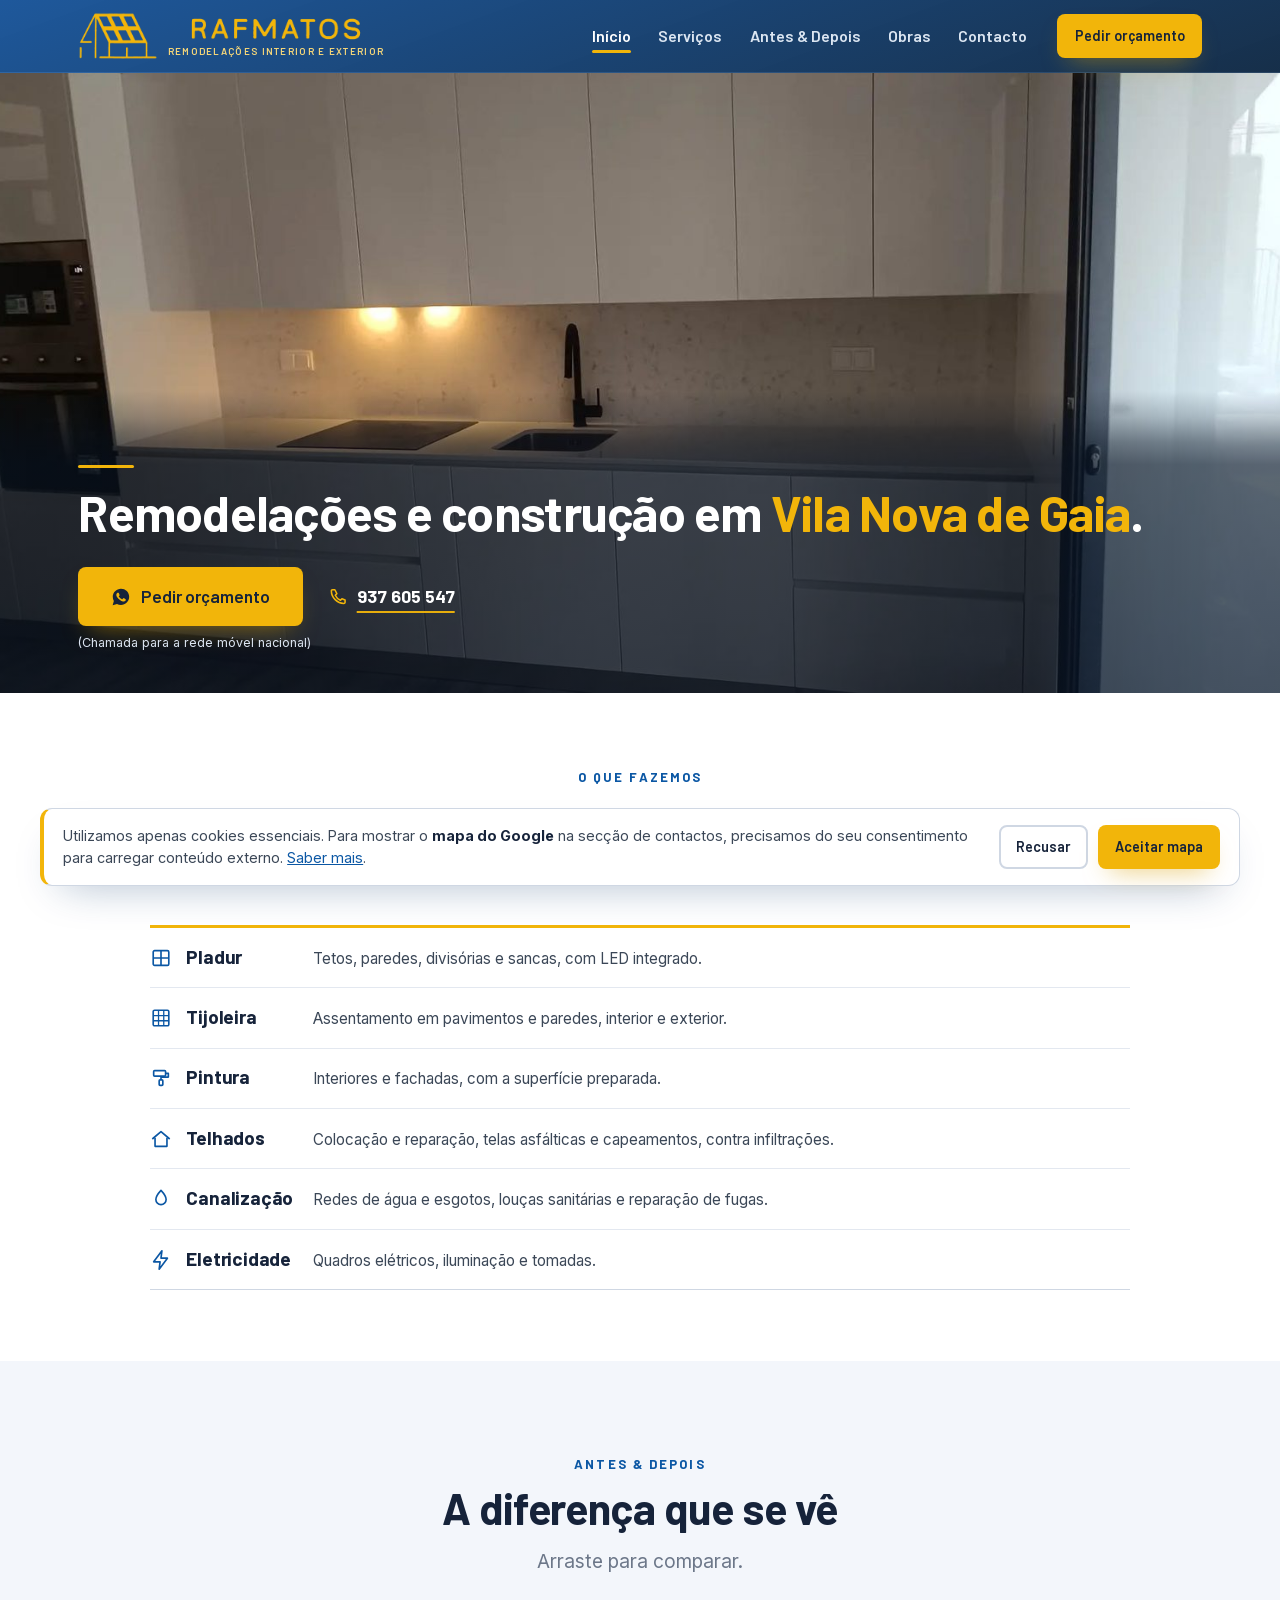
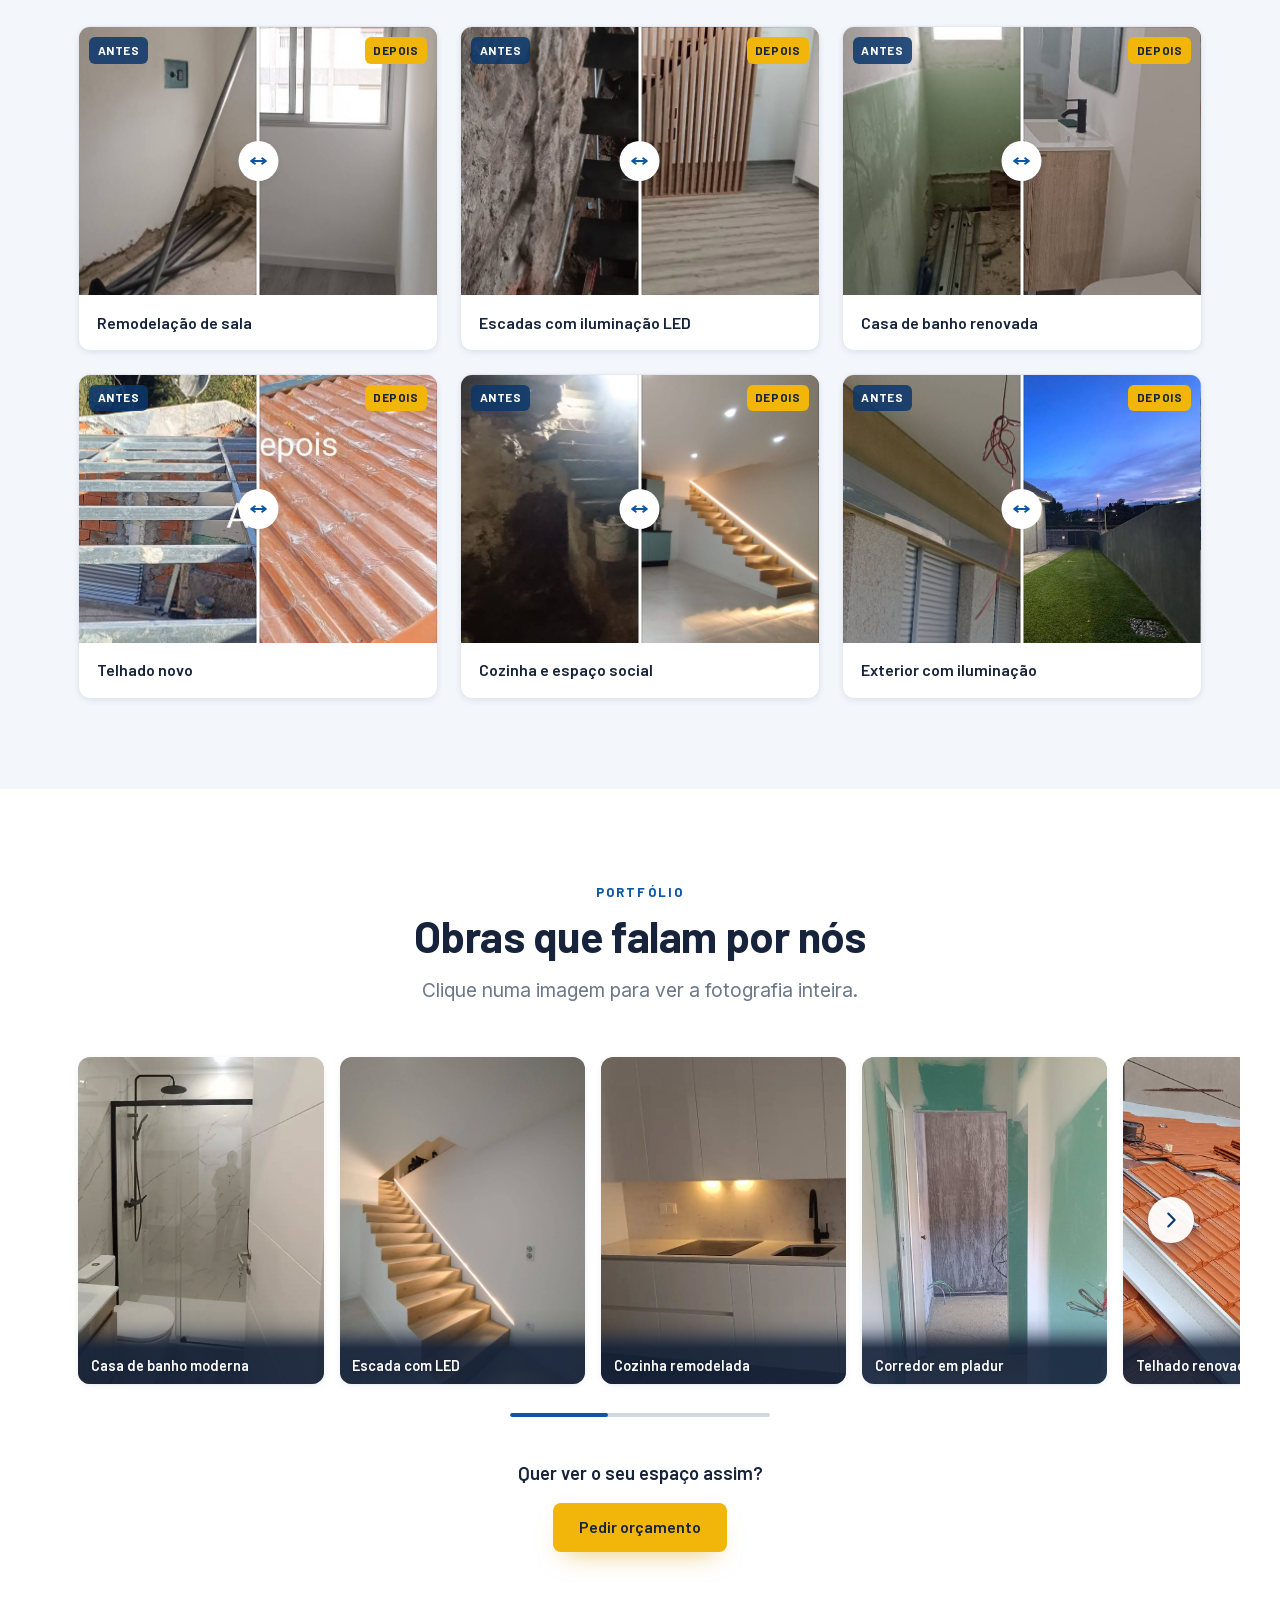
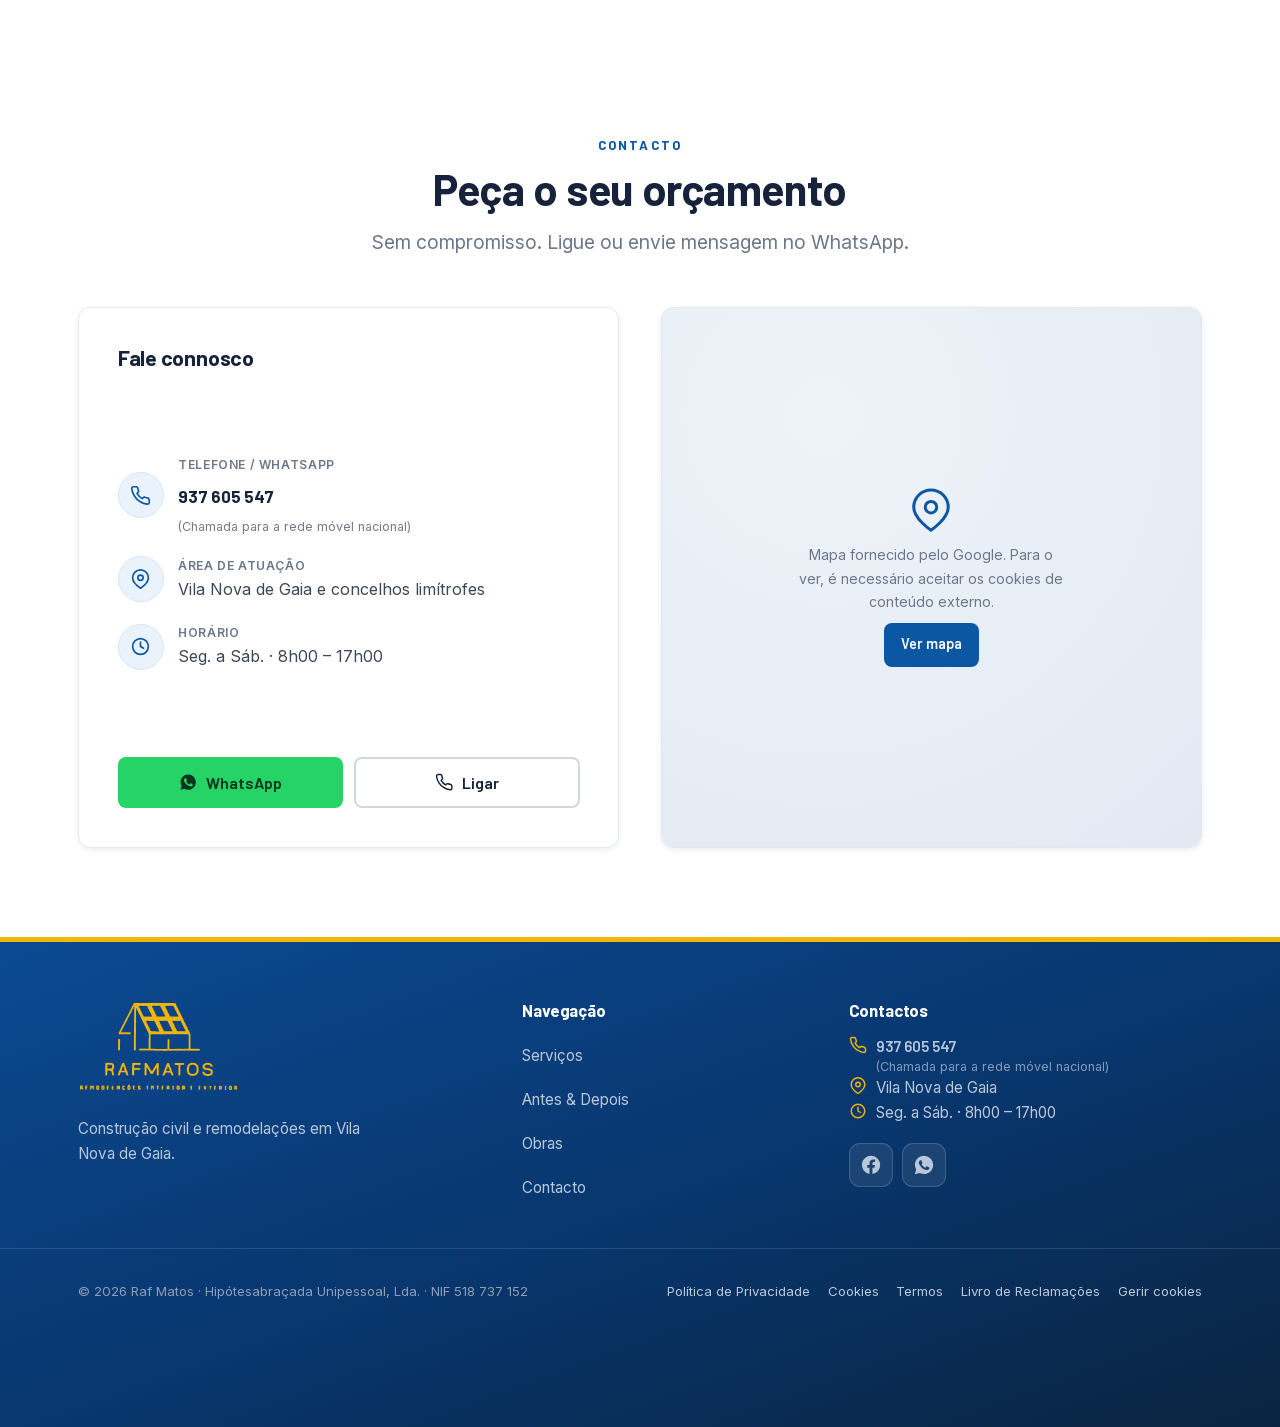
==== commit fe191eff: "Tirar uma linha de instruções que ficou a ler-se na página, e centrar o «Ver mais» Duas coisas que o" ====
--- a/index.html
+++ b/index.html
@@ -48,7 +48,11 @@
   <link rel="preload" as="font" type="font/woff2" href="assets/fonts/inter-var.woff2" crossorigin />
   <link rel="stylesheet" href="assets/css/fonts.css?v=be308d42" />
   <link rel="stylesheet" href="assets/css/base.css?v=c4ff5a0f" />
-  <link rel="stylesheet" href="assets/css/styles.css?v=023c9e93" />
+  <link rel="stylesheet" href="assets/css/styles.css?v=b8f942b4" />
+  <!-- Sem JavaScript ninguem acrescenta .is-in e tudo o que tem data-reveal
+       fica em opacity:0 — os titulos, os textos e os botoes. Uma linha repoe
+       a pagina inteira. -->
+  <noscript><style>[data-reveal]{opacity:1;transform:none}</style></noscript>
 </head>
 <body>
   <a class="skip-link" href="#conteudo">Saltar para o conteúdo</a>
@@ -321,13 +325,6 @@
       </div>
     </section>
 
---- E MAIS UMA LINHA NO <head>, imediatamente antes de </head> ---
-
-  <!-- Sem JavaScript ninguem acrescenta .is-in e tudo o que tem data-reveal
-       fica em opacity:0 — o titulo das seccoes, os textos e os botoes. Uma
-       linha repoe a pagina inteira; a faixa de obras nem sequer leva o
-       atributo, para nao depender disto. -->
-  <noscript><style>[data-reveal]{opacity:1;transform:none}</style></noscript>
         <!-- ================= CONTACTO ================= -->
     <section id="contacto" class="section">
       <div class="container">
--- a/assets/css/styles.css
+++ b/assets/css/styles.css
@@ -512,6 +512,14 @@
 .obras__cta{margin-top:2.4rem;display:flex;flex-direction:column;align-items:center;gap:.9rem;text-align:center}
 .obras__cta p{font-family:var(--font-head);font-weight:600;font-size:1.15rem;color:var(--ink)}
 
+/* ---------------- VER MAIS (mobile) ---------------- */
+/* Levado no mesmo recorte que levou a lightbox e o .obras__cta: sem isto o
+   botao do Antes & Depois fica encostado a esquerda, sem centragem nem
+   largura minima. A galeria ja nao usa isto (passou a faixa), mas o
+   comparador Antes & Depois continua a usar. */
+.more-wrap{margin-top:1.5rem;display:flex;justify-content:center}
+.more-btn{min-width:210px}
+
 /* ---------------- CONTACTO ---------------- */
 .contact__grid{display:grid;grid-template-columns:1fr 1fr;gap:clamp(1.6rem,4vw,2.6rem);align-items:stretch;margin-top:.5rem}
 .contact__card{background:#fff;border:1px solid var(--line);border-radius:var(--radius);padding:clamp(1.6rem,3vw,2.4rem);box-shadow:var(--shadow-sm);display:flex;flex-direction:column}
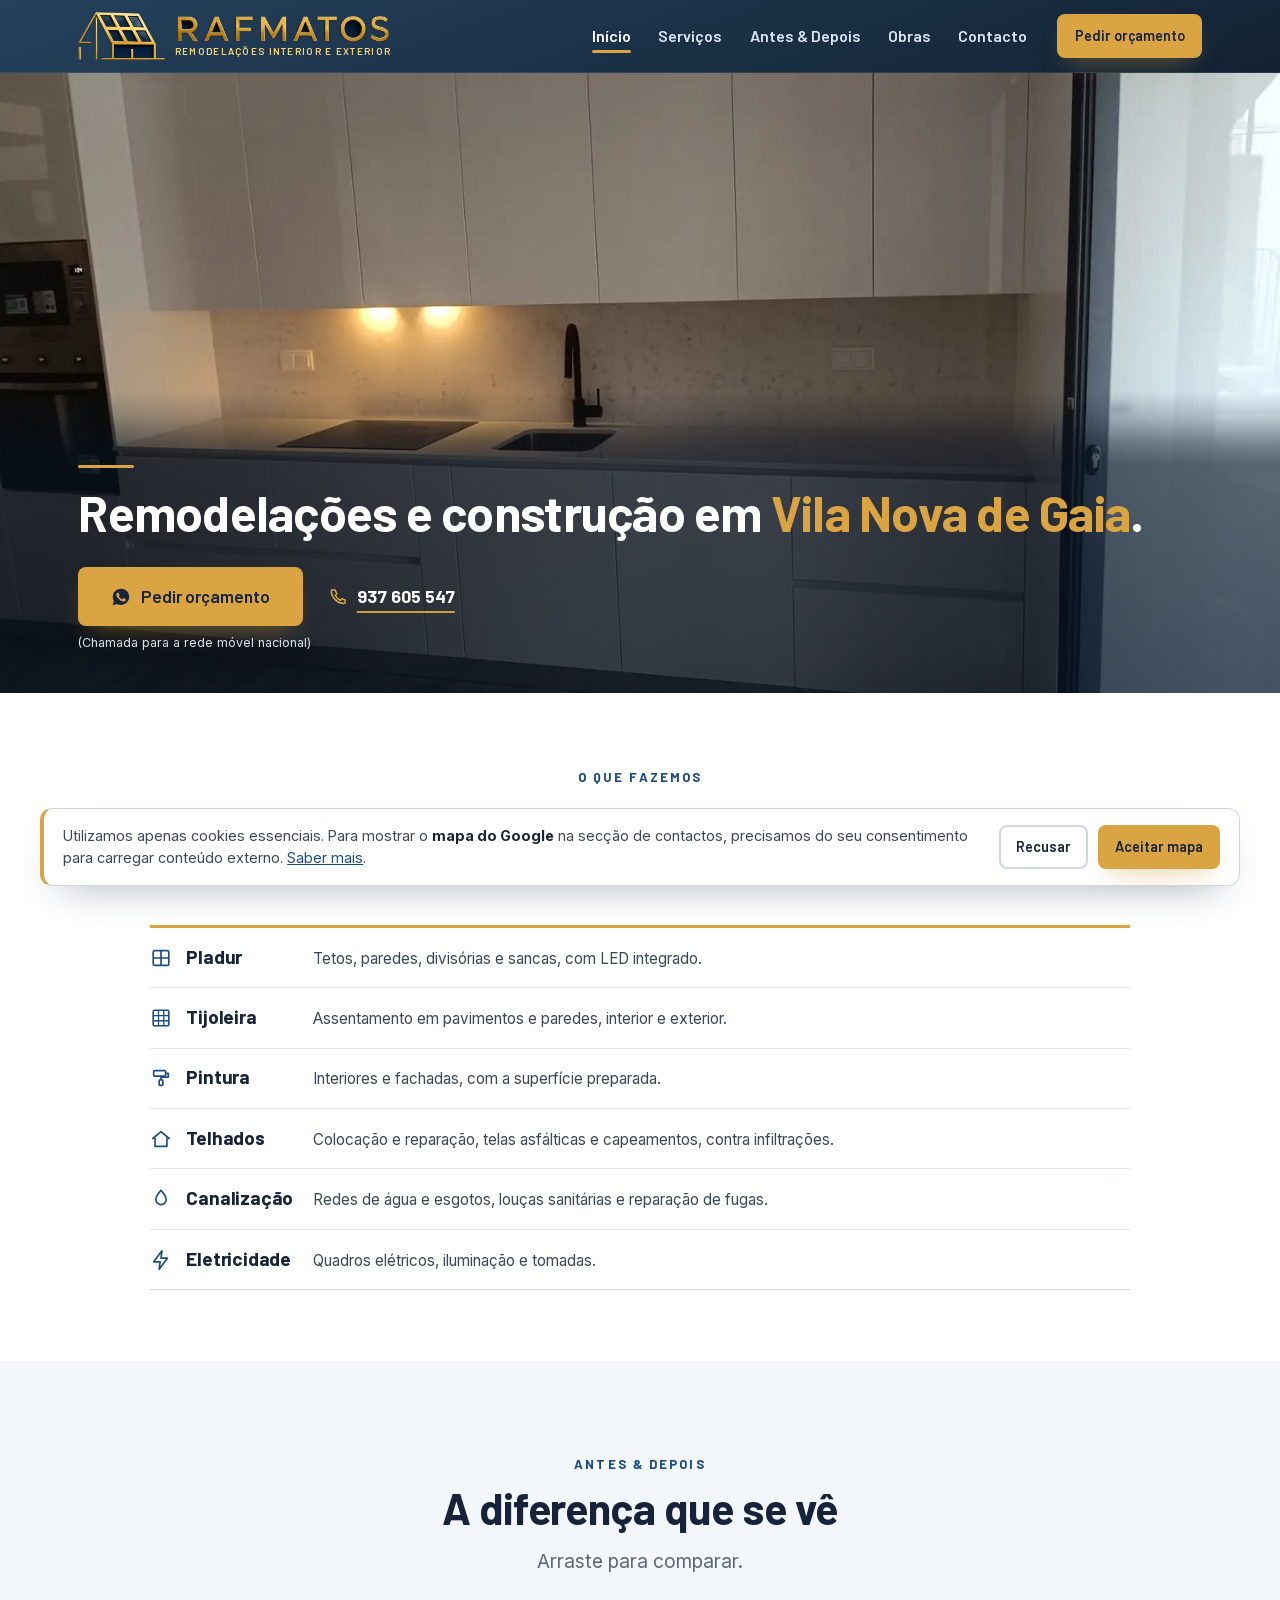
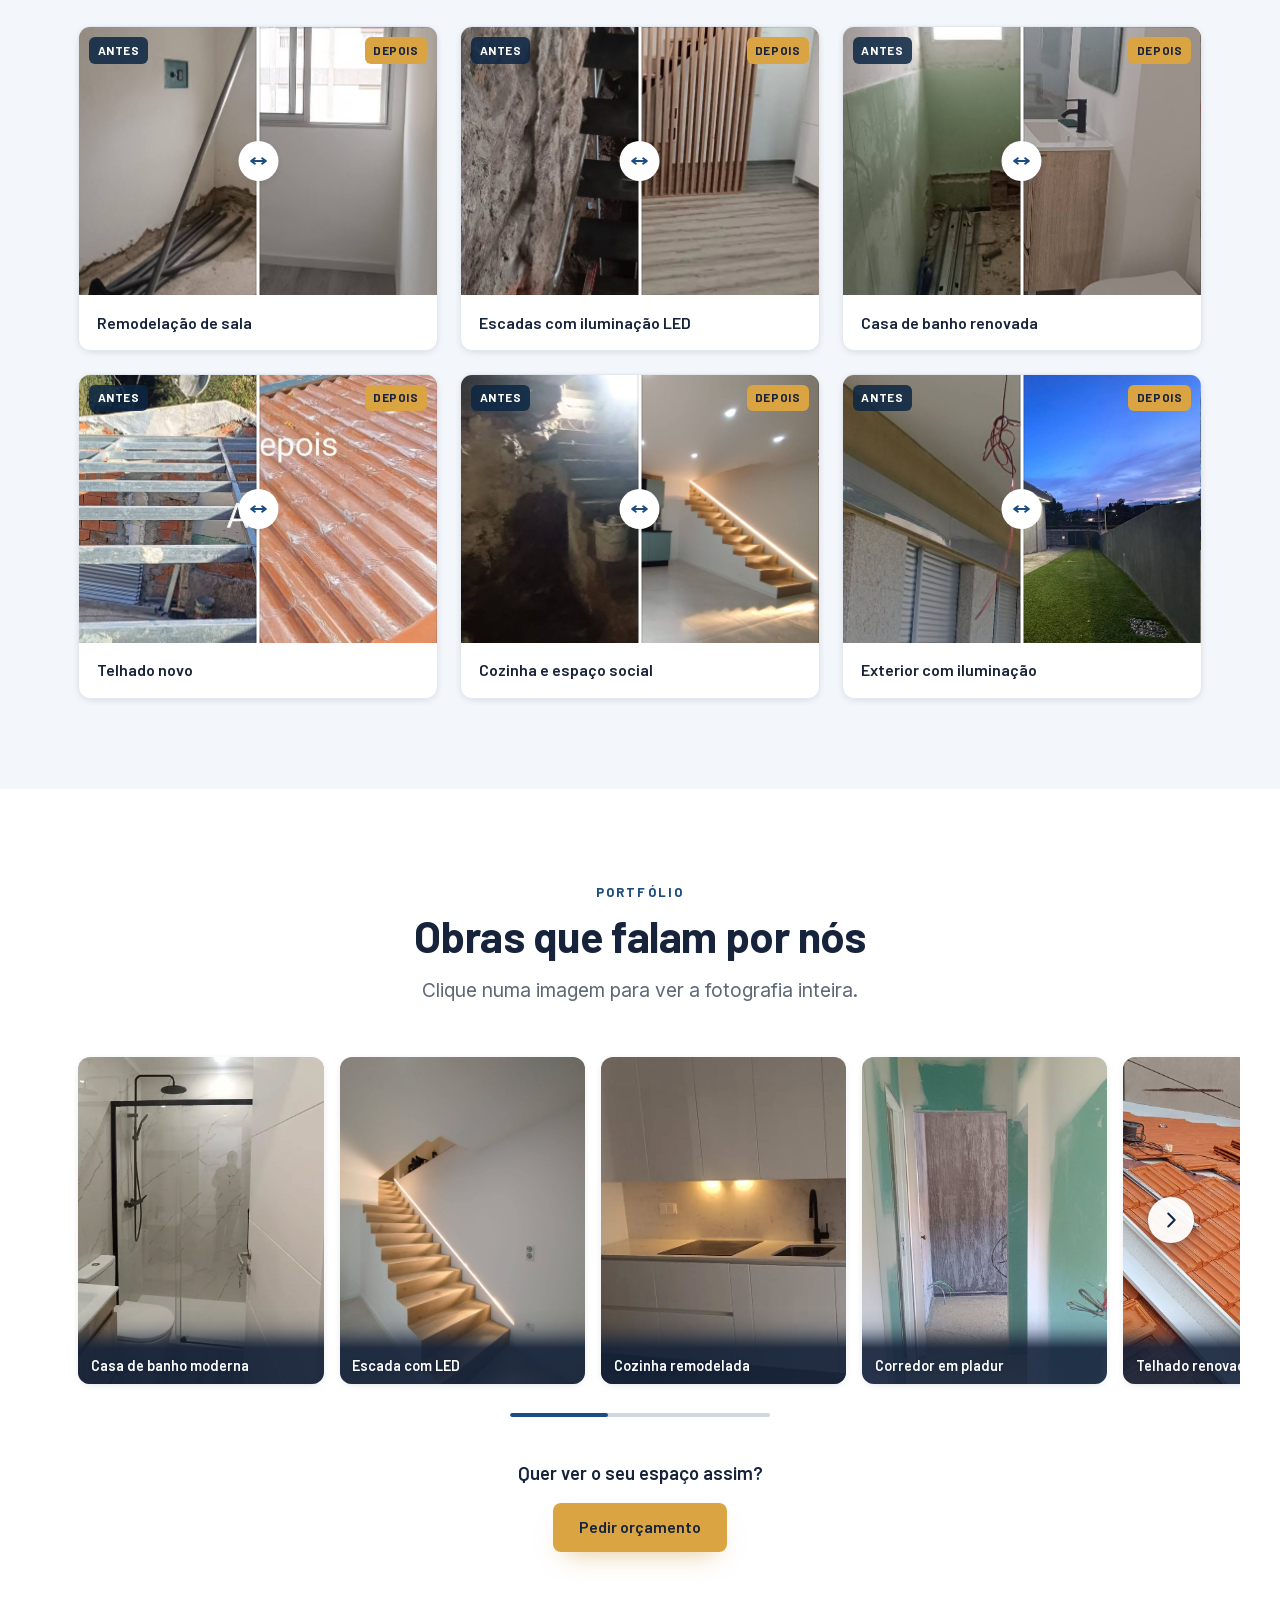
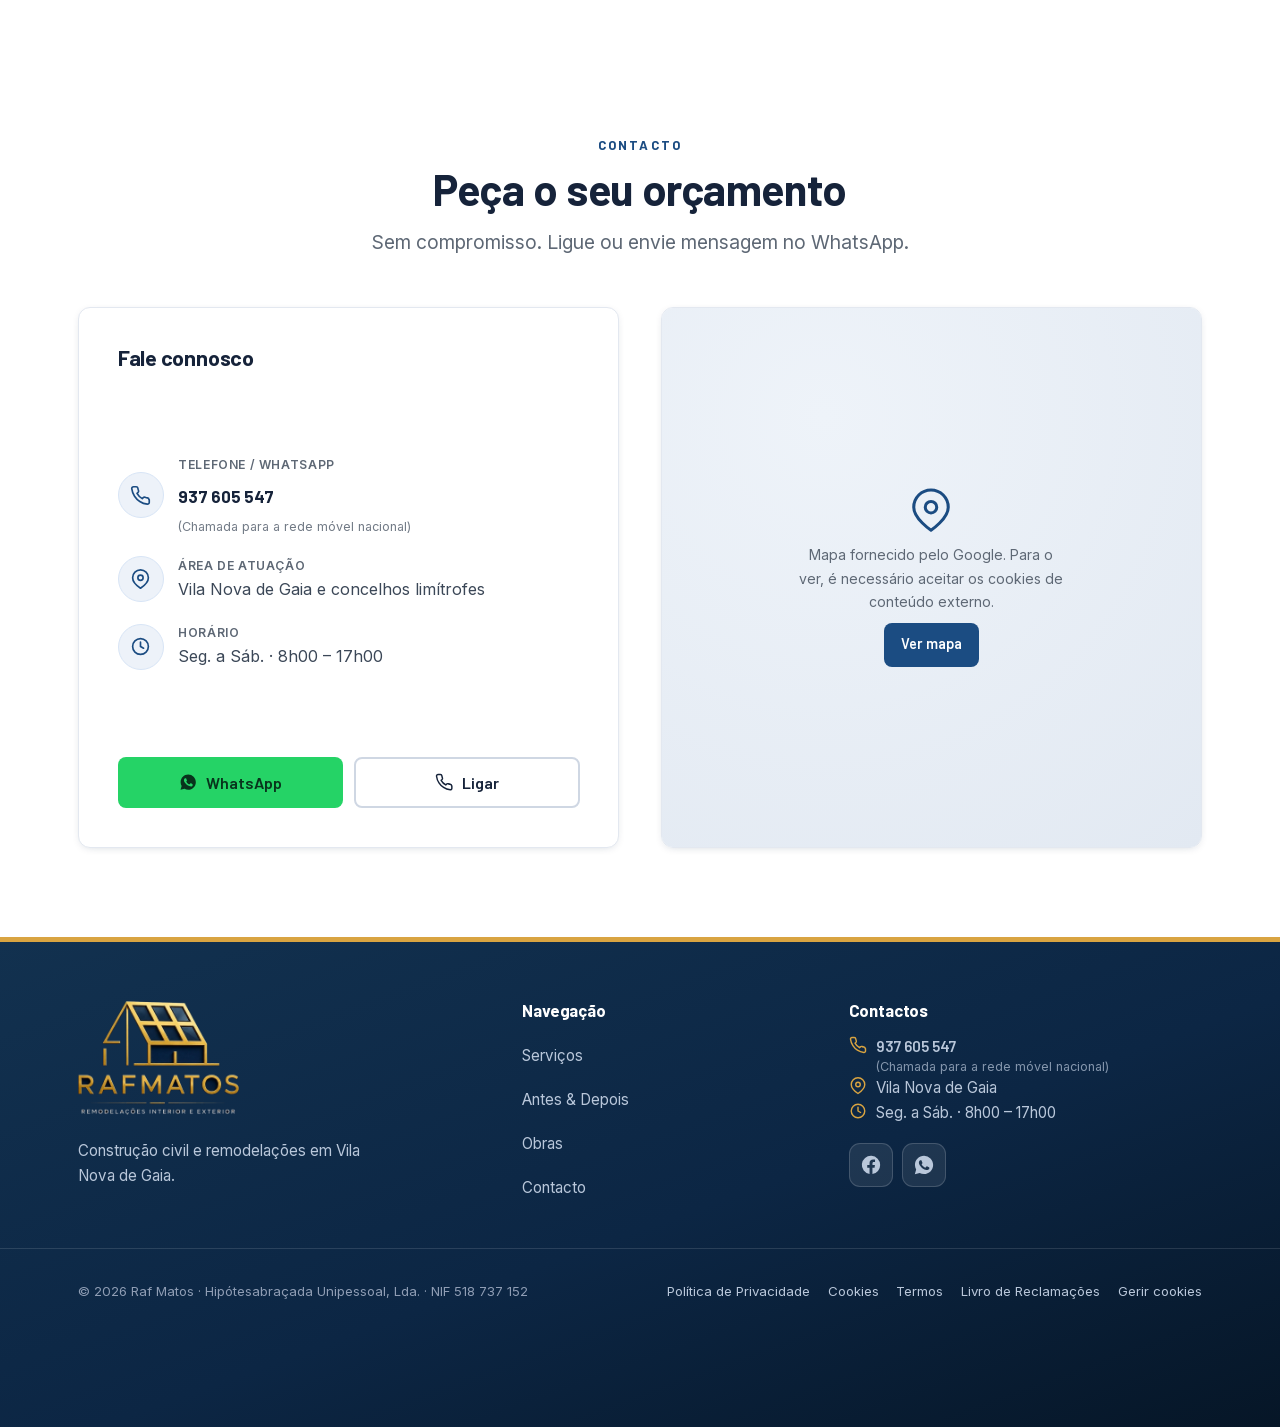
==== commit 39e46a9e: "Logótipo novo e paleta nova: dourado metálico sobre marinho O cliente mudou a arte. Era amarelo liso" ====
--- a/index.html
+++ b/index.html
@@ -5,7 +5,7 @@
   <meta name="viewport" content="width=device-width, initial-scale=1" />
   <title>Raf Matos — Remodelações Interior e Exterior | Vila Nova de Gaia</title>
   <meta name="description" content="Raf Matos — remodelações e construção civil em Vila Nova de Gaia. Pladur, tijoleira, pintura, telhados, canalização e eletricidade. Peça orçamento sem compromisso." />
-  <meta name="theme-color" content="#08356B" />
+  <meta name="theme-color" content="#0C2644" />
   <link rel="icon" type="image/png" href="assets/img/favicon.png" />
   <link rel="apple-touch-icon" href="assets/img/apple-touch-icon.png" />
   <meta property="og:type" content="website" />
@@ -61,9 +61,9 @@
   <header id="site-header" class="site-header" data-header>
     <div class="container nav">
       <a class="nav__brand" href="#inicio" aria-label="Raf Matos — início">
-        <img class="nav__mark" src="assets/img/logo-mark.png" alt="" width="90" height="54" />
+        <picture><source srcset="assets/img/logo-mark.webp" type="image/webp"><img class="nav__mark" src="assets/img/logo-mark.png" alt="" width="90" height="50" /></picture>
         <span class="nav__word">
-          <img class="nav__word-img" src="assets/img/logo-wordmark.png" alt="Raf Matos" width="153" height="23" />
+          <picture><source srcset="assets/img/logo-wordmark.webp" type="image/webp"><img class="nav__word-img" src="assets/img/logo-wordmark.png" alt="Raf Matos" width="153" height="19" /></picture>
           <small>Remodelações interior e exterior</small>
         </span>
       </a>
@@ -88,7 +88,7 @@
   <div id="mobile-menu" class="mobile-menu" aria-hidden="true">
     <div class="mobile-menu__inner">
       <div class="mobile-menu__top">
-        <span class="nav__word"><img class="nav__word-img" src="assets/img/logo-wordmark.png" alt="Raf Matos" width="160" height="24" /></span>
+        <span class="nav__word"><picture><source srcset="assets/img/logo-wordmark.webp" type="image/webp"><img class="nav__word-img" src="assets/img/logo-wordmark.png" alt="Raf Matos" width="160" height="20" /></picture></span>
         <button class="mobile-menu__close" type="button" data-menu-close aria-label="Fechar menu">
           <svg viewBox="0 0 24 24" aria-hidden="true"><path d="M6 6l12 12M18 6L6 18" fill="none" stroke="currentColor" stroke-width="2.2" stroke-linecap="round"/></svg>
         </button>
@@ -381,7 +381,7 @@
     <div class="container footer__grid">
       <div class="footer__brand">
         <a class="nav__brand nav__brand--footer" href="#inicio" aria-label="Raf Matos — início">
-          <img class="footer__logo" src="assets/img/logo-full.png" alt="Raf Matos — Remodelações interior e exterior" width="230" height="130" />
+          <picture><source srcset="assets/img/logo-full.webp" type="image/webp"><img class="footer__logo" src="assets/img/logo-full.png" alt="Raf Matos — Remodelações interior e exterior" width="230" height="162" /></picture>
         </a>
         <p class="footer__tag">Construção civil e remodelações em Vila Nova de Gaia.</p>
       </div>
--- a/assets/css/base.css
+++ b/assets/css/base.css
@@ -1,16 +1,36 @@
 /* =============================================================
    RAF MATOS — base.css
-   Design system: tokens (azul+amarelo do logo), tipografia, reset, primitivos.
+   Design system: tokens, tipografia, reset, primitivos.
+
+   PALETA — medida na arte nova do cliente, não escolhida a gosto
+   (_source/logo-novo/rafmatos_new_colors_and_logo.jpg):
+
+     fundo    #02142A a #0C2644  (tem vinheta; o valor limpo é o do centro)
+     dourado  #8D6625 a #FFE4AB  (é metálico, tem gama, não é uma cor só)
+
+   Duas notas que explicam porque há DOIS dourados:
+
+   1. Nenhum tom do metal serve como texto sobre marinho E sobre branco. O
+      dourado da marca (#D9A441) dá 6,8:1 sobre o marinho — ótimo — mas 2,3:1
+      sobre branco, que é ilegível. Para dourado sobre fundo claro usa-se
+      --gold-ink #8D6625, que é a sombra do próprio metal e dá 5,2:1.
+
+   2. O azul deixou de ser vivo. O logótipo antigo era amarelo sobre #1B4C82;
+      o novo é dourado sobre um marinho muito mais fundo. O --blue continua a
+      existir porque é a cor das ligações e dos ícones sobre fundo claro, onde
+      o dourado não tem contraste — mas foi aprofundado para acompanhar.
    ============================================================= */
 :root {
   /* ---- Marca ---- */
-  --blue:#0B57A4;        /* azul primário */
-  --blue-600:#094A8C;
-  --blue-050:#EAF2FB;
-  --navy:#08356B;        /* navy escuro (secções/footer) */
-  --navy-900:#0A2440;
-  --yellow:#F2B50A;      /* amarelo (acento / CTA) */
-  --yellow-600:#D99F00;
+  --blue:#1B4C82;        /* ligações e ícones sobre claro — 8,7:1 s/ branco */
+  --blue-600:#143C68;
+  --blue-050:#EDF2F9;
+  --navy:#0C2644;        /* o campo do logótipo */
+  --navy-900:#061627;    /* o tom da vinheta, para o fundo dos degradés */
+  --gold:#D9A441;        /* o dourado da marca — 6,8:1 sobre o marinho */
+  --gold-600:#C9922B;
+  --gold-ink:#8D6625;    /* dourado escuro, para texto dourado sobre claro */
+  --gold-soft:#F6D77A;   /* dourado claro, para texto miúdo sobre marinho */
   --wa:#25D366;
 
   /* ---- Neutros ---- */
@@ -20,13 +40,13 @@
   --bg-mut:#E9EEF5;
   --ink:#16233A;         /* títulos / texto forte */
   --body:#3B4757;        /* texto corrente */
-  --muted:#6C7789;       /* secundário */
+  --muted:#5E6875;       /* secundário. Era #6C7789 e chumbava o AA em dois sítios: 4,18:1 no fundo suave e 4,41:1 no fundo do mapa. Este dá 4,62:1 no pior deles. */
   --line:#E3E8F0;
   --line-2:#CFD7E3;
 
   /* ---- Gradientes ---- */
-  --grad-navy:linear-gradient(160deg,#0B4A93 0%,#08356B 55%,#0A2440 100%);
-  --grad-blue:linear-gradient(135deg,#1268BE 0%,#0B57A4 100%);
+  --grad-navy:linear-gradient(160deg,#12314F 0%,#0C2644 55%,#061627 100%);
+  --grad-blue:linear-gradient(135deg,#245C99 0%,#1B4C82 100%);
 
   /* ---- Tipografia ---- */
   --font-head:'Barlow', 'Segoe UI', system-ui, sans-serif;
@@ -38,9 +58,9 @@
   --radius-lg:20px;
   --radius-sm:8px;
   --radius-pill:999px;
-  --shadow-sm:0 2px 10px -4px rgba(11,55,107,.22);
-  --shadow:0 18px 44px -22px rgba(11,55,107,.40);
-  --shadow-yellow:0 12px 26px -12px rgba(217,159,0,.6);
+  --shadow-sm:0 2px 10px -4px rgba(12,38,68,.24);
+  --shadow:0 18px 44px -22px rgba(12,38,68,.44);
+  --shadow-gold:0 12px 26px -12px rgba(201,146,43,.55);
 
   /* ---- Movimento ---- */
   --t-fast:.16s ease;
@@ -67,8 +87,8 @@
 button{font:inherit;color:inherit;cursor:pointer;background:none;border:none}
 input,textarea,select,button{font:inherit}
 ul[class],ol[class]{list-style:none;padding:0}
-:focus-visible{outline:3px solid var(--yellow);outline-offset:2px;border-radius:4px}
-::selection{background:var(--yellow);color:var(--ink)}
+:focus-visible{outline:3px solid var(--gold);outline-offset:2px;border-radius:4px}
+::selection{background:var(--gold);color:var(--ink)}
 
 /* ---------------- TIPOGRAFIA ---------------- */
 h1,h2,h3,h4{font-family:var(--font-head);font-weight:700;line-height:1.08;color:var(--ink);letter-spacing:-.01em}
@@ -78,7 +98,7 @@
 p{text-wrap:pretty}
 strong{font-weight:700;color:var(--ink)}
 .text-blue{color:var(--blue)}
-.text-yellow{color:var(--yellow-600)}
+.text-yellow{color:var(--gold-600)}
 
 /* ---------------- LAYOUT ---------------- */
 .container{width:100%;max-width:var(--maxw);margin-inline:auto;padding-inline:var(--gutter)}
@@ -90,7 +110,7 @@
 .section-head{max-width:46rem;margin-bottom:clamp(1.8rem,4vw,3rem)}
 .section-head--center{margin-inline:auto;text-align:center}
 .eyebrow{display:inline-flex;align-items:center;gap:.55rem;font-family:var(--font-head);font-weight:700;font-size:.82rem;letter-spacing:.16em;text-transform:uppercase;color:var(--blue)}
-.eyebrow::before{content:"";width:26px;height:3px;border-radius:2px;background:var(--yellow)}
+.eyebrow::before{content:"";width:26px;height:3px;border-radius:2px;background:var(--gold)}
 .section-head--center .eyebrow::before{display:none}
 .section-title{margin-top:.55rem}
 .section-lead{margin-top:.9rem;font-size:var(--fs-lead);color:var(--muted)}
@@ -106,8 +126,8 @@
 .btn:hover{transform:translateY(-2px)}
 .btn:active{transform:translateY(0)}
 .btn svg{width:1.15em;height:1.15em;flex:none}
-.btn--primary{background:var(--yellow);color:var(--ink);box-shadow:var(--shadow-yellow)}
-.btn--primary:hover{background:var(--yellow-600)}
+.btn--primary{background:var(--gold);color:var(--ink);box-shadow:var(--shadow-gold)}
+.btn--primary:hover{background:var(--gold-600)}
 .btn--blue{background:var(--blue);color:#fff}
 .btn--blue:hover{background:var(--blue-600)}
 .btn--dark{background:var(--navy);color:#fff}
--- a/assets/css/styles.css
+++ b/assets/css/styles.css
@@ -5,11 +5,11 @@
 /* ---------------- HEADER / NAVBAR (azul-marinho, logo amarelo) ---------------- */
 .site-header{
   position:fixed;top:0;left:0;right:0;z-index:100;
-  background:linear-gradient(160deg,rgba(11,74,147,.92),rgba(10,36,64,.95));
+  background:linear-gradient(160deg,rgba(18,49,79,.92),rgba(6,22,39,.95));
   -webkit-backdrop-filter:saturate(160%) blur(12px);backdrop-filter:saturate(160%) blur(12px);
   border-bottom:1px solid rgba(255,255,255,.08);transition:background var(--t),box-shadow var(--t),border-color var(--t);
 }
-.site-header.is-scrolled{background:linear-gradient(160deg,rgba(9,64,130,.97),rgba(8,30,55,.985));box-shadow:0 10px 30px -18px rgba(0,0,0,.6)}
+.site-header.is-scrolled{background:linear-gradient(160deg,rgba(20,60,104,.97),rgba(6,22,39,.985));box-shadow:0 10px 30px -18px rgba(0,0,0,.6)}
 .nav{display:flex;align-items:center;gap:1.1rem;padding-block:12px;transition:padding var(--t)}
 .site-header.is-scrolled .nav{padding-block:7px}
 
@@ -26,21 +26,21 @@
 .nav__spacer{flex:1}
 .nav__links{display:flex;align-items:center;gap:.1rem}
 .nav__links a{display:inline-block;font-family:var(--font-head);font-weight:600;font-size:1rem;color:#DCE6F2;padding:.5em .8em;border-radius:8px;position:relative;transition:color var(--t-fast)}
-.nav__links a::after{content:"";position:absolute;left:.8em;right:.8em;bottom:.28em;height:3px;border-radius:2px;background:var(--yellow);transform:scaleX(0);transform-origin:left;transition:transform var(--t)}
+.nav__links a::after{content:"";position:absolute;left:.8em;right:.8em;bottom:.28em;height:3px;border-radius:2px;background:var(--gold);transform:scaleX(0);transform-origin:left;transition:transform var(--t)}
 .nav__links a:hover{color:#fff}
 .nav__links a.is-current{color:#fff}
 .nav__links a:hover::after,.nav__links a.is-current::after{transform:scaleX(1)}
 .nav__actions{display:flex;align-items:center;gap:.6rem}
 
 .nav__toggle{display:none;width:48px;height:48px;border-radius:10px;border:1.5px solid rgba(255,255,255,.28);align-items:center;justify-content:center;background:rgba(255,255,255,.06)}
-.nav__toggle:hover{border-color:var(--yellow)}
+.nav__toggle:hover{border-color:var(--gold)}
 .nav__burger,.nav__burger::before,.nav__burger::after{content:"";display:block;width:22px;height:2.6px;border-radius:2px;background:#fff;transition:transform var(--t),opacity var(--t-fast)}
 .nav__burger{position:relative}.nav__burger::before{position:absolute;top:-7px}.nav__burger::after{position:absolute;top:7px}
 
 /* ---------------- MENU MOBILE (ECRÃ INTEIRO) ---------------- */
 .mobile-menu{position:fixed;inset:0;z-index:130;background:var(--grad-navy);color:#fff;overflow:hidden auto;opacity:0;visibility:hidden;transform:translateY(-8px);transition:opacity .32s var(--ease),transform .38s var(--ease),visibility .32s}
 .mobile-menu.is-open{opacity:1;visibility:visible;transform:none}
-.mobile-menu::before{content:"";position:absolute;top:0;left:0;right:0;height:6px;background:var(--yellow)}
+.mobile-menu::before{content:"";position:absolute;top:0;left:0;right:0;height:6px;background:var(--gold)}
 .mobile-menu__inner{position:relative;z-index:2;min-height:100%;display:flex;flex-direction:column;gap:1.2rem;padding:20px var(--gutter) calc(28px + env(safe-area-inset-bottom));max-width:640px;margin-inline:auto}
 .mobile-menu__top{display:flex;align-items:center;justify-content:space-between;color:#fff}
 .mobile-menu__top .nav__word-img{height:24px;width:auto}
@@ -49,8 +49,8 @@
 .mobile-menu__nav{margin-top:.5rem}
 .mobile-menu__nav ul{display:flex;flex-direction:column;list-style:none;padding:0;margin:0}
 .mobile-menu__nav a{display:flex;align-items:baseline;gap:.9rem;font-family:var(--font-head);font-weight:700;font-size:clamp(1.6rem,7vw,2.2rem);color:#fff;padding:.42em 0;border-bottom:1px solid rgba(255,255,255,.12)}
-.mobile-menu__nav a span{font-size:.8rem;color:var(--yellow);font-weight:700;min-width:2ch}
-.mobile-menu__nav a:hover{color:var(--yellow)}
+.mobile-menu__nav a span{font-size:.8rem;color:var(--gold);font-weight:700;min-width:2ch}
+.mobile-menu__nav a:hover{color:var(--gold)}
 .mobile-menu__footer{margin-top:auto;display:flex;flex-direction:column;gap:1rem;padding-top:1.4rem}
 .mobile-menu__contact{display:flex;flex-direction:column;gap:.3rem;color:#C7D5E8}
 .mobile-menu__contact a{color:#C7D5E8}.mobile-menu__contact a:hover{color:#fff}
@@ -66,7 +66,29 @@
   .nav__word-img{height:21px}
   .site-header.is-scrolled .nav__mark{height:38px}
 }
-@media (max-width:420px){ .nav__word small{display:none} }
+/* O nome novo é 23% mais largo que o antigo — a mesma altura dá 8,2 de
+   proporção em vez de 6,7. A 360 px isso empurrava o botão do menu para fora do
+   ecrã (media: acabava a 362 num espaço de 345) e nas páginas legais fazia a
+   página ganhar barra horizontal. Aqui a marca encolhe o suficiente para caber
+   outra vez, com folga. */
+@media (max-width:420px){
+  .nav__word small{display:none}
+  .nav__mark{height:38px}
+  .nav__word-img{height:17px}
+  .site-header.is-scrolled .nav__mark{height:34px}
+  .site-header.is-scrolled .nav__word-img{height:15px}
+}
+/* Ecrãs de 320 px ainda existem. Aqui a marca inteira mais o botão do menu
+   davam 278 px num espaço de 269, e o botão ficava cortado pela margem. */
+@media (max-width:360px){
+  .nav__mark{height:34px}
+  .nav__word-img{height:15px}
+}
+/* No cabeçalho das páginas legais não há espaço para o nome ao lado do botão
+   «Voltar ao site». Fica a marca, que já liga à entrada. */
+@media (max-width:560px){
+  .legalhead .nav__word-img{display:none}
+}
 
 /* ---------------- HERO ---------------- */
 /* Uma fotografia a ocupar o topo inteiro, o H1 e uma acção. Mais nada.
@@ -140,12 +162,12 @@
 /* A mesma régua amarela de 3px que abre a lista de serviços: costura o hero à
    secção seguinte e põe a marca no topo sem gastar uma palavra. */
 .hero__copy::before{content:"";display:block;width:56px;height:3px;border-radius:2px;
-  background:var(--yellow);margin-bottom:clamp(.85rem,2vw,1.2rem)}
+  background:var(--gold);margin-bottom:clamp(.85rem,2vw,1.2rem)}
 .hero__title{
   font-size:clamp(2.15rem,1.05rem + 3.4vw,3.6rem);line-height:1.04;letter-spacing:-.015em;
   color:#fff;text-wrap:balance;overflow-wrap:break-word;
 }
-.hero__title .hl{color:var(--yellow)}
+.hero__title .hl{color:var(--gold)}
 .hero__actions{display:flex;flex-wrap:wrap;align-items:center;gap:.8rem 1.5rem;
   margin-top:clamp(1.25rem,2.6vw,1.8rem)}
 /* O telefone e a nota do custo da chamada só existem no computador — a razão
@@ -187,8 +209,8 @@
   .hero__tel{display:inline-flex;align-items:center;gap:.5em;min-height:48px;padding-inline:2px;
     font-family:var(--font-head);font-weight:700;font-size:1.12rem;color:#fff;
     text-decoration:underline;text-decoration-thickness:2px;text-underline-offset:.42em;
-    text-decoration-color:rgba(242,181,10,.95);transition:text-decoration-color var(--t-fast)}
-  .hero__tel svg{width:1.05em;height:1.05em;flex:none;color:var(--yellow)}
+    text-decoration-color:rgba(217,164,65,.95);transition:text-decoration-color var(--t-fast)}
+  .hero__tel svg{width:1.05em;height:1.05em;flex:none;color:var(--gold)}
   .hero__tel:hover{text-decoration-color:#fff}
   /* O .call-note global vive a opacity .72; sobre fotografia isso deixaria os
      12,5px abaixo do AA. Fixo a cor e devolvo a opacidade a 1. */
@@ -240,7 +262,7 @@
 .section.services{padding-block:clamp(2.4rem,5.5vw,4.6rem)}
 .services .section-head{margin-bottom:clamp(1.3rem,3vw,2.1rem)}
 
-.services__list{max-width:980px;margin-inline:auto;border-top:3px solid var(--yellow);border-bottom:1px solid var(--line-2)}
+.services__list{max-width:980px;margin-inline:auto;border-top:3px solid var(--gold);border-bottom:1px solid var(--line-2)}
 /* Base (telemóvel): ícone e nome na mesma linha, descrição por baixo. */
 .svc{display:grid;grid-template-columns:auto minmax(0,1fr);grid-template-areas:"ico name" ". desc";column-gap:.65rem;row-gap:.1rem;padding-block:.9rem}
 .svc + .svc{border-top:1px solid var(--line)}
@@ -267,8 +289,8 @@
 .ba__img{position:absolute;inset:0;width:100%;height:100%;object-fit:cover;pointer-events:none}
 .ba__after{clip-path:inset(0 0 0 var(--pos,50%))}
 .ba__tag{position:absolute;top:10px;font-family:var(--font-head);font-weight:700;font-size:.74rem;letter-spacing:.05em;text-transform:uppercase;padding:.3em .7em;border-radius:6px;color:#fff;z-index:3}
-.ba__tag--a{left:10px;background:rgba(11,55,107,.85)}
-.ba__tag--b{right:10px;background:var(--yellow);color:var(--ink)}
+.ba__tag--a{left:10px;background:rgba(12,38,68,.85)}
+.ba__tag--b{right:10px;background:var(--gold);color:var(--ink)}
 .ba__handle{position:absolute;top:0;bottom:0;left:var(--pos,50%);width:3px;background:#fff;transform:translateX(-50%);z-index:2;box-shadow:0 0 0 1px rgba(0,0,0,.15)}
 .ba__grip{position:absolute;top:50%;left:50%;transform:translate(-50%,-50%);width:40px;height:40px;border-radius:50%;background:#fff;box-shadow:var(--shadow-sm);display:flex;align-items:center;justify-content:center;color:var(--blue);cursor:ew-resize}
 .ba__grip svg{width:22px;height:22px}
@@ -343,7 +365,7 @@
 /* O anel de foco vai para DENTRO (offset negativo): a faixa chega aos bordos do
    ecra e um anel por fora ficava cortado ao meio, so com as linhas de cima e de
    baixo visiveis. */
-.carrossel__faixa:focus-visible{outline:3px solid var(--yellow);outline-offset:-3px;border-radius:var(--radius)}
+.carrossel__faixa:focus-visible{outline:3px solid var(--gold);outline-offset:-3px;border-radius:var(--radius)}
 /* O corte dos 440px nao e um numero redondo: e o telemovel mais largo que
    existe em retrato (430px). Ate ai a peca ocupa quase o ecra; a partir dai
    comeca a encolher, senao aos 600px dava uma moldura de 500x667 — mais alta
@@ -414,7 +436,7 @@
   width:46px;height:46px;padding:0;border:0;border-radius:50%;
   align-items:center;justify-content:center;cursor:pointer;
   background:rgba(255,255,255,.95);color:var(--navy);
-  box-shadow:0 8px 22px -8px rgba(8,53,107,.6),0 0 0 1px rgba(8,53,107,.12);
+  box-shadow:0 8px 22px -8px rgba(12,38,68,.6),0 0 0 1px rgba(12,38,68,.12);
   transition:opacity var(--t),background var(--t),color var(--t);
 }
 @media (hover:hover){.carrossel__seta:not([hidden]){display:flex}}
@@ -464,7 +486,7 @@
   position:fixed;inset:0;z-index:200;/* acima do menu (130) e do banner (180) */
   display:flex;align-items:center;justify-content:center;
   padding:clamp(.8rem,3vw,2rem);
-  background:rgba(8,36,64,.94);
+  background:rgba(6,22,39,.94);
   opacity:0;visibility:hidden;transition:opacity var(--t),visibility var(--t);
 }
 .lightbox.is-open{opacity:1;visibility:visible}
@@ -480,12 +502,12 @@
 /* 52px de alvo. O fundo dos botoes e ESCURO e nao claro: eles ficam por cima da
    fotografia (num ecra largo o `contain` deixa-a chegar aos lados) e um branco a
    14% sobre uma cozinha branca dava um icone que praticamente desaparecia.
-   Branco sobre rgba(10,36,64,.82) por cima da fotografia mais clara possivel
+   Branco sobre rgba(6,22,39,.82) por cima da fotografia mais clara possivel
    (100% branca) = 8,98:1; sobre o veu escuro da propria lightbox, 16,1:1. */
 .lightbox__btn{
   position:absolute;z-index:2;width:52px;height:52px;padding:0;border:0;border-radius:50%;
   display:flex;align-items:center;justify-content:center;cursor:pointer;
-  background:rgba(10,36,64,.82);color:#fff;
+  background:rgba(6,22,39,.82);color:#fff;
   transition:background var(--t-fast),color var(--t-fast);
 }
 .lightbox__btn svg{width:26px;height:26px}
@@ -563,13 +585,13 @@
 
 /* ---------------- FOOTER ---------------- */
 .footer{position:relative;background:var(--grad-navy);color:#B9C7DA;padding-top:clamp(2.8rem,5vw,4.2rem)}
-.footer::before{content:"";position:absolute;top:0;left:0;right:0;height:5px;background:var(--yellow)}
+.footer::before{content:"";position:absolute;top:0;left:0;right:0;height:5px;background:var(--gold)}
 .footer__grid{display:grid;grid-template-columns:1.4fr 1fr 1.2fr;gap:2rem;padding-bottom:2.4rem}
 .footer__logo{height:auto;width:230px;max-width:70%}
 .footer__brand p{max-width:34ch;font-size:.95rem;margin-top:1rem}
 .footer__social{display:flex;gap:.6rem;margin-top:1.1rem}
 .footer__social a{width:44px;height:44px;border-radius:11px;background:rgba(255,255,255,.08);border:1px solid rgba(255,255,255,.16);display:flex;align-items:center;justify-content:center;color:#fff;transition:background var(--t-fast),transform var(--t-fast)}
-.footer__social a:hover{background:var(--yellow);color:var(--navy);transform:translateY(-2px)}
+.footer__social a:hover{background:var(--gold);color:var(--navy);transform:translateY(-2px)}
 .footer__social svg{width:22px;height:22px}
 .footer__col h4{color:#fff;font-size:1.05rem;margin-bottom:.9rem;font-family:var(--font-head)}
 .footer__col ul{display:flex;flex-direction:column;list-style:none;padding:0;margin:0}
@@ -579,7 +601,7 @@
    .footer__col, e apanhada por engano desalinhava o telefone do seu icone. */
 nav.footer__col ul a{display:inline-flex;align-items:center;min-height:44px;min-width:44px}
 .footer__contact li{display:flex;gap:.6rem;align-items:flex-start;font-size:.95rem}
-.footer__contact .fic{flex:none;color:var(--yellow);margin-top:2px}
+.footer__contact .fic{flex:none;color:var(--gold);margin-top:2px}
 .footer__contact .fic svg{width:18px;height:18px}
 .footer__contact a{color:#B9C7DA;font-family:var(--font-head);font-weight:600}.footer__contact a:hover{color:#fff}
 .footer__contact .call-note{opacity:.7}
@@ -599,7 +621,7 @@
    banner — o main.js mede-a e escreve-a em --banner-h; o clamp e so o valor
    de recurso enquanto o JS nao correr. */
 body.tem-banner .footer__bar{padding-bottom:calc(1.3rem + var(--banner-h, clamp(9rem,55vw,16rem)))}
-.cookie__inner{max-width:var(--maxw);margin:0 auto 14px;background:#fff;color:var(--body);border:1px solid var(--line-2);border-left:4px solid var(--yellow);border-radius:var(--radius);box-shadow:var(--shadow);padding:1rem 1.2rem;display:flex;align-items:center;gap:1.2rem;flex-wrap:wrap}
+.cookie__inner{max-width:var(--maxw);margin:0 auto 14px;background:#fff;color:var(--body);border:1px solid var(--line-2);border-left:4px solid var(--gold);border-radius:var(--radius);box-shadow:var(--shadow);padding:1rem 1.2rem;display:flex;align-items:center;gap:1.2rem;flex-wrap:wrap}
 .cookie__inner p{font-size:.9rem;line-height:1.5;flex:1;min-width:240px}.cookie__inner strong{color:var(--ink)}.cookie__inner a{color:var(--blue);text-decoration:underline}
 .cookie__actions{display:flex;gap:.6rem;flex:none}
 .cookie__actions .btn--outline{border-color:var(--line-2);color:var(--ink)}
@@ -609,7 +631,7 @@
 @media (max-width:520px){.cookie__actions{width:100%}.cookie__actions .btn{flex:1;padding-inline:.7em}}
 
 /* ---------------- PÁGINAS LEGAIS ---------------- */
-.legalhead{position:sticky;top:0;z-index:50;background:linear-gradient(160deg,#0B4A93,#0A2440);border-bottom:1px solid rgba(255,255,255,.1)}
+.legalhead{position:sticky;top:0;z-index:50;background:linear-gradient(160deg,#12314F,#061627);border-bottom:1px solid rgba(255,255,255,.1)}
 .legalhead .container{display:flex;align-items:center;justify-content:space-between;padding-block:10px;gap:1rem}
 .legalhead .nav__brand{display:inline-flex;align-items:center;gap:.6rem;min-width:0}
 .legalhead .nav__mark{height:42px;width:auto}
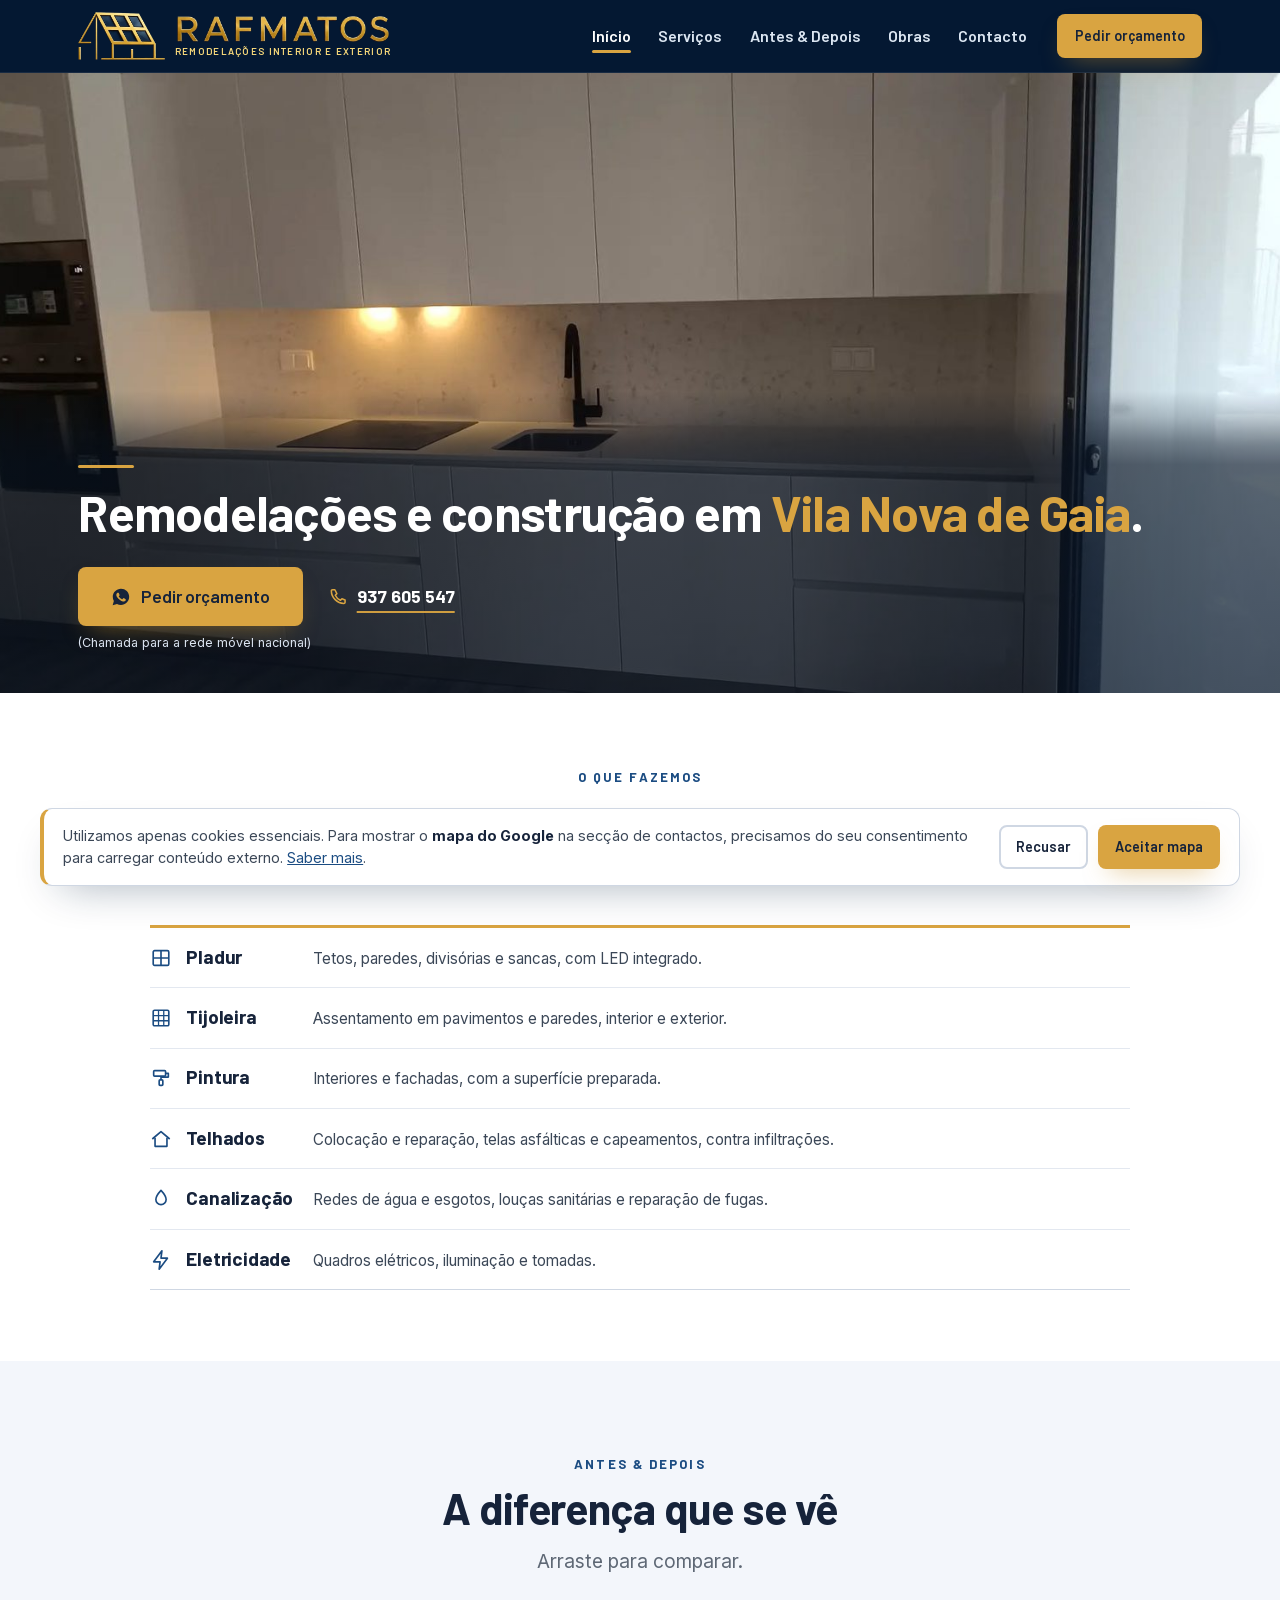
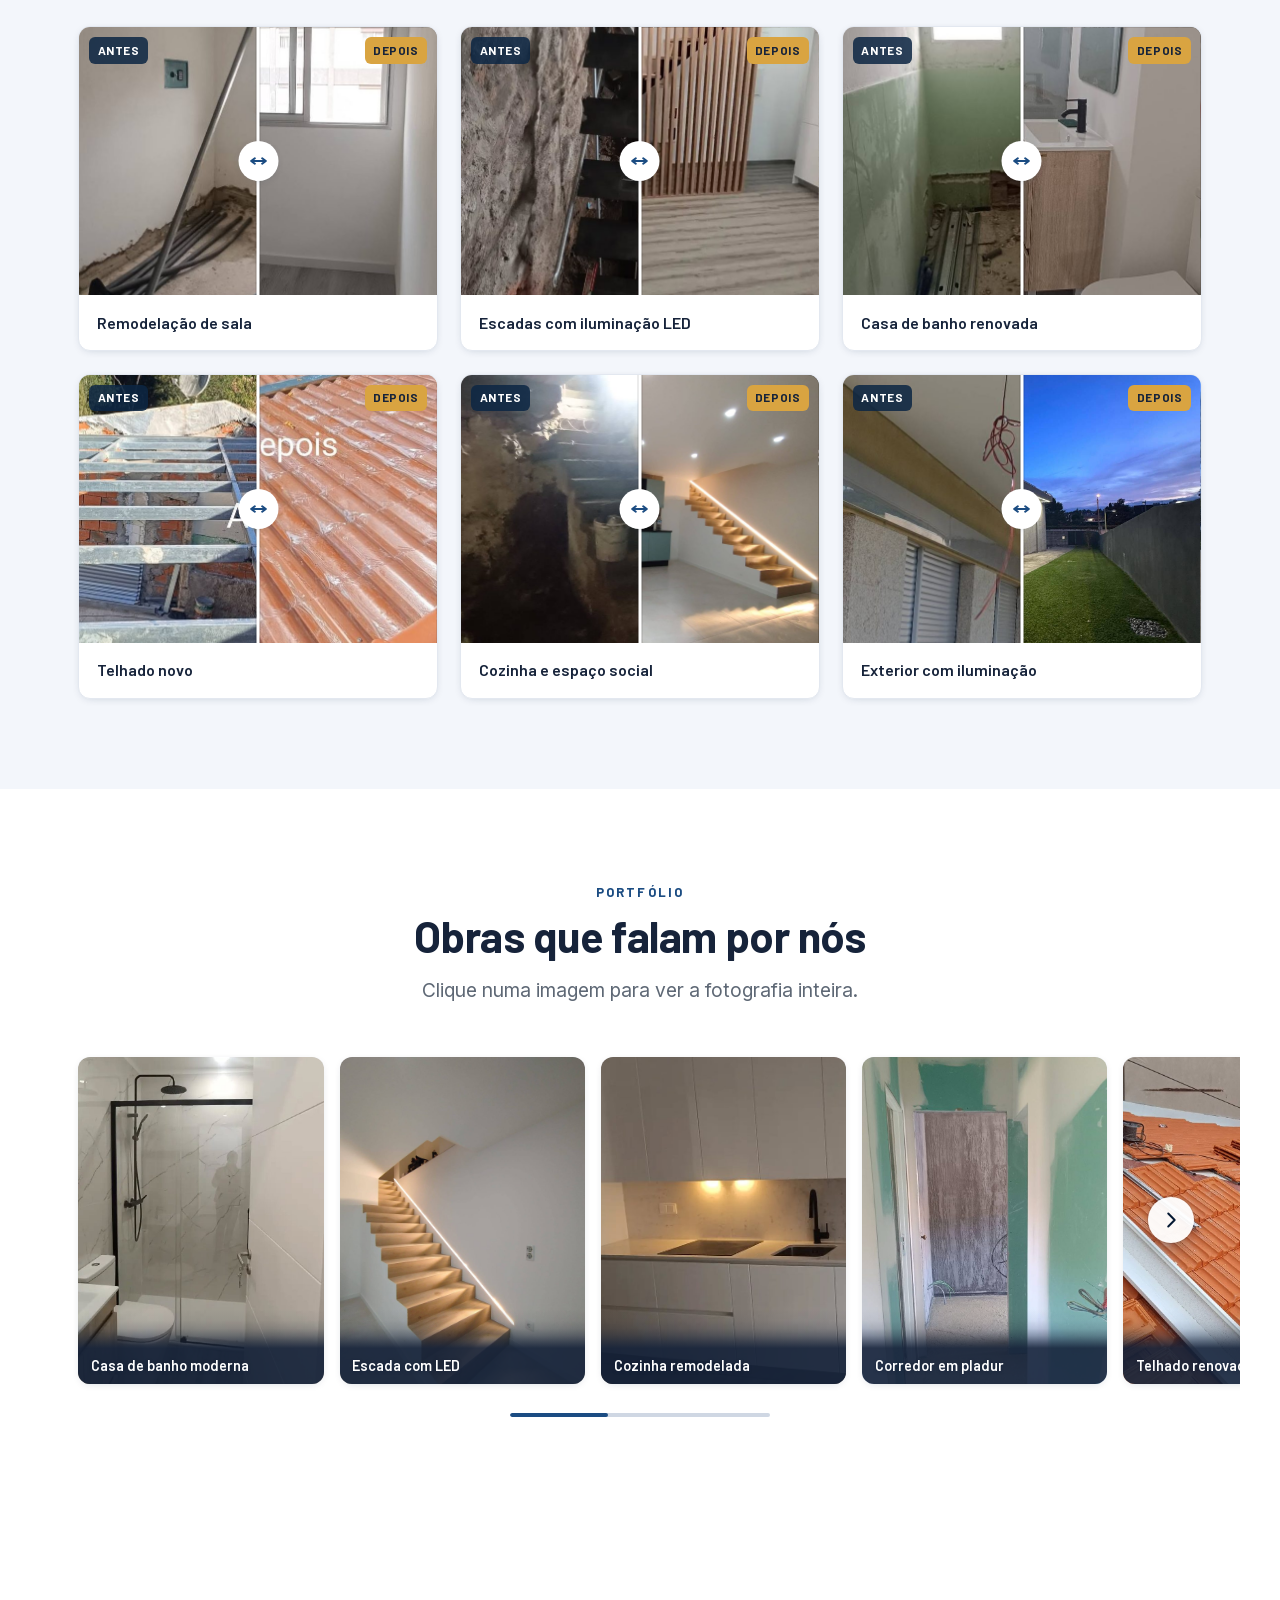
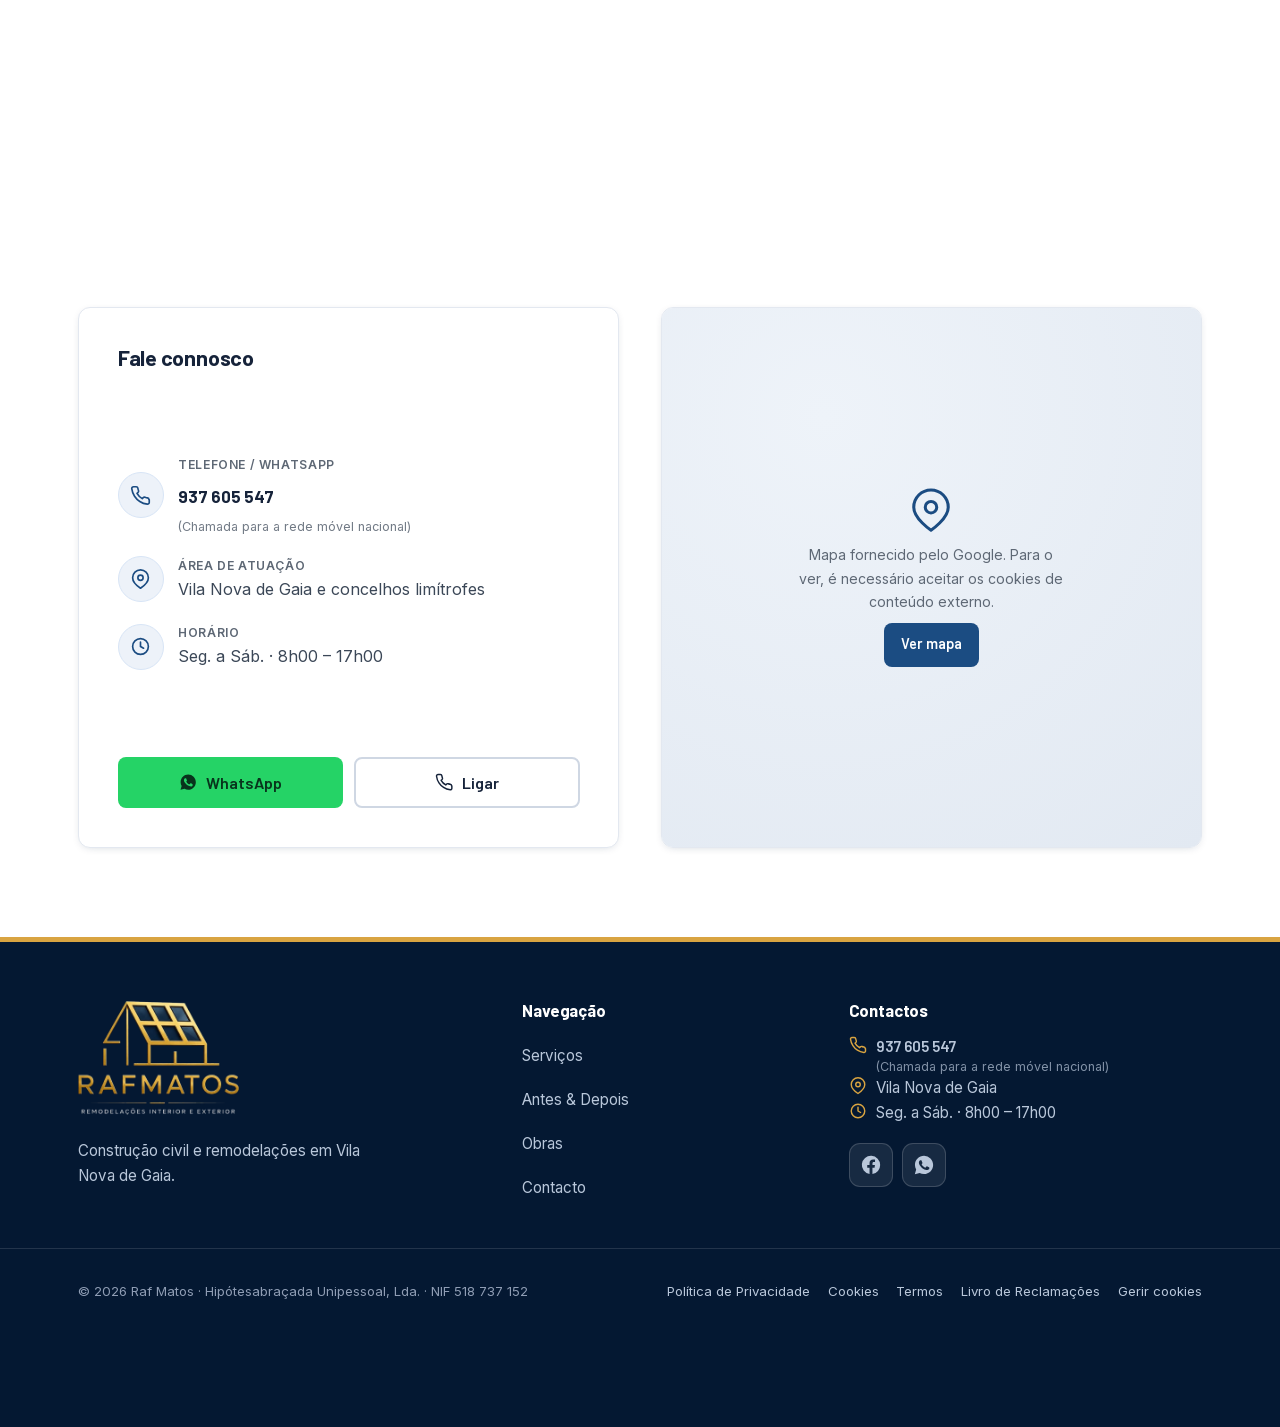
==== commit 88d92cbe: "Os vidros dos painéis voltam, e a imagem de partilha deixa de ter a mancha Ao achatar o azul de dent" ====
--- a/index.html
+++ b/index.html
@@ -14,9 +14,13 @@
   <!-- ABSOLUTO, e não «assets/img/og.jpg»: o Facebook, o WhatsApp e o LinkedIn
        não resolvem caminhos relativos no og:image — quem partilhasse o link
        ficava com um cartão sem imagem. -->
-  <meta property="og:image" content="https://rafmatos.pt/assets/img/og.jpg" />
+  <meta property="og:image" content="https://rafmatos.pt/assets/img/og.jpg?v=2" />
   <meta property="og:image:alt" content="Raf Matos — remodelações interiores e exteriores em Vila Nova de Gaia" />
+  <meta property="og:image:width" content="1200" />
+  <meta property="og:image:height" content="630" />
+  <meta property="og:image:type" content="image/jpeg" />
   <meta property="og:locale" content="pt_PT" />
+  <meta property="og:site_name" content="Raf Matos" />
   <meta name="twitter:card" content="summary_large_image" />
   <link rel="canonical" href="https://rafmatos.pt/" />
   <meta property="og:url" content="https://rafmatos.pt/" />
--- a/assets/css/base.css
+++ b/assets/css/base.css
@@ -25,8 +25,13 @@
   --blue:#1B4C82;        /* ligações e ícones sobre claro — 8,7:1 s/ branco */
   --blue-600:#143C68;
   --blue-050:#EDF2F9;
-  --navy:#0C2644;        /* o campo do logótipo */
-  --navy-900:#061627;    /* o tom da vinheta, para o fundo dos degradés */
+  --navy:#041832;        /* o campo do logótipo, medido ao nível das letras.
+                            É de propósito que a navbar e o rodapé usam este
+                            valor exacto e sem degradé: o azul que fica DENTRO
+                            do logótipo — painéis e parede da casa — é o mesmo,
+                            e assim a marca continua na barra em vez de se ver
+                            uma mancha escura à volta dela. */
+  --navy-900:#02152B;    /* o tom mais fundo da arte, abaixo dos ícones */
   --gold:#D9A441;        /* o dourado da marca — 6,8:1 sobre o marinho */
   --gold-600:#C9922B;
   --gold-ink:#8D6625;    /* dourado escuro, para texto dourado sobre claro */
@@ -45,7 +50,10 @@
   --line-2:#CFD7E3;
 
   /* ---- Gradientes ---- */
-  --grad-navy:linear-gradient(160deg,#12314F 0%,#0C2644 55%,#061627 100%);
+  /* Sem degradé nas superfícies que levam o logótipo — qualquer variação de
+     tom faz aparecer o contorno do azul de dentro da marca. O relevo vem da
+     sombra e da linha de baixo, não da cor. */
+  --grad-navy:#041832;
   --grad-blue:linear-gradient(135deg,#245C99 0%,#1B4C82 100%);
 
   /* ---- Tipografia ---- */
--- a/assets/css/styles.css
+++ b/assets/css/styles.css
@@ -5,11 +5,14 @@
 /* ---------------- HEADER / NAVBAR (azul-marinho, logo amarelo) ---------------- */
 .site-header{
   position:fixed;top:0;left:0;right:0;z-index:100;
-  background:linear-gradient(160deg,rgba(18,49,79,.92),rgba(6,22,39,.95));
-  -webkit-backdrop-filter:saturate(160%) blur(12px);backdrop-filter:saturate(160%) blur(12px);
+  /* Opaca, e não a 94 %. Com translucidez a barra clareia por cima da
+     fotografia do hero e deixa de bater certo com o azul opaco que está dentro
+     do logótipo — os painéis solares voltavam a ler-se como manchas escuras.
+     Sem transparência, o desfoque por trás também deixa de ter função. */
+  background:#041832;
   border-bottom:1px solid rgba(255,255,255,.08);transition:background var(--t),box-shadow var(--t),border-color var(--t);
 }
-.site-header.is-scrolled{background:linear-gradient(160deg,rgba(20,60,104,.97),rgba(6,22,39,.985));box-shadow:0 10px 30px -18px rgba(0,0,0,.6)}
+.site-header.is-scrolled{background:#041832;box-shadow:0 10px 30px -18px rgba(0,0,0,.6)}
 .nav{display:flex;align-items:center;gap:1.1rem;padding-block:12px;transition:padding var(--t)}
 .site-header.is-scrolled .nav{padding-block:7px}
 
@@ -631,7 +634,7 @@
 @media (max-width:520px){.cookie__actions{width:100%}.cookie__actions .btn{flex:1;padding-inline:.7em}}
 
 /* ---------------- PÁGINAS LEGAIS ---------------- */
-.legalhead{position:sticky;top:0;z-index:50;background:linear-gradient(160deg,#12314F,#061627);border-bottom:1px solid rgba(255,255,255,.1)}
+.legalhead{position:sticky;top:0;z-index:50;background:#041832;border-bottom:1px solid rgba(255,255,255,.1)}
 .legalhead .container{display:flex;align-items:center;justify-content:space-between;padding-block:10px;gap:1rem}
 .legalhead .nav__brand{display:inline-flex;align-items:center;gap:.6rem;min-width:0}
 .legalhead .nav__mark{height:42px;width:auto}
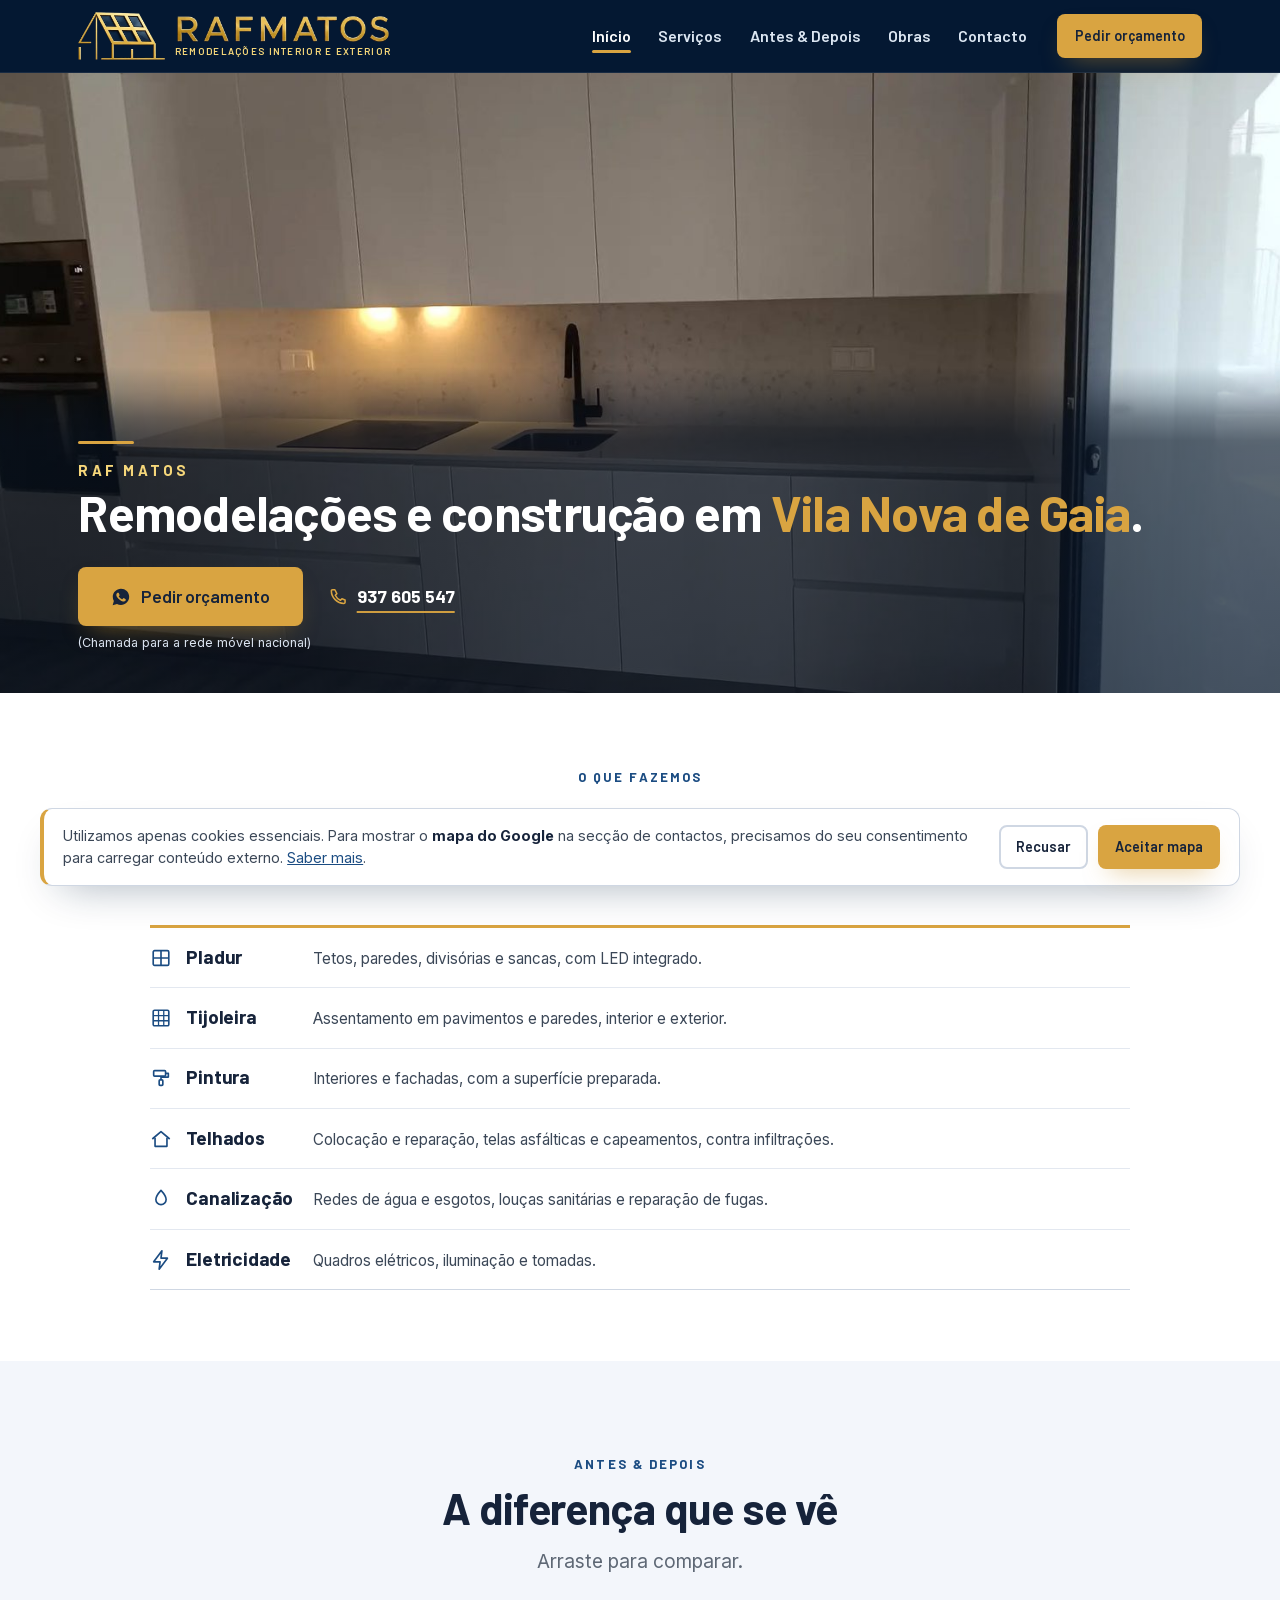
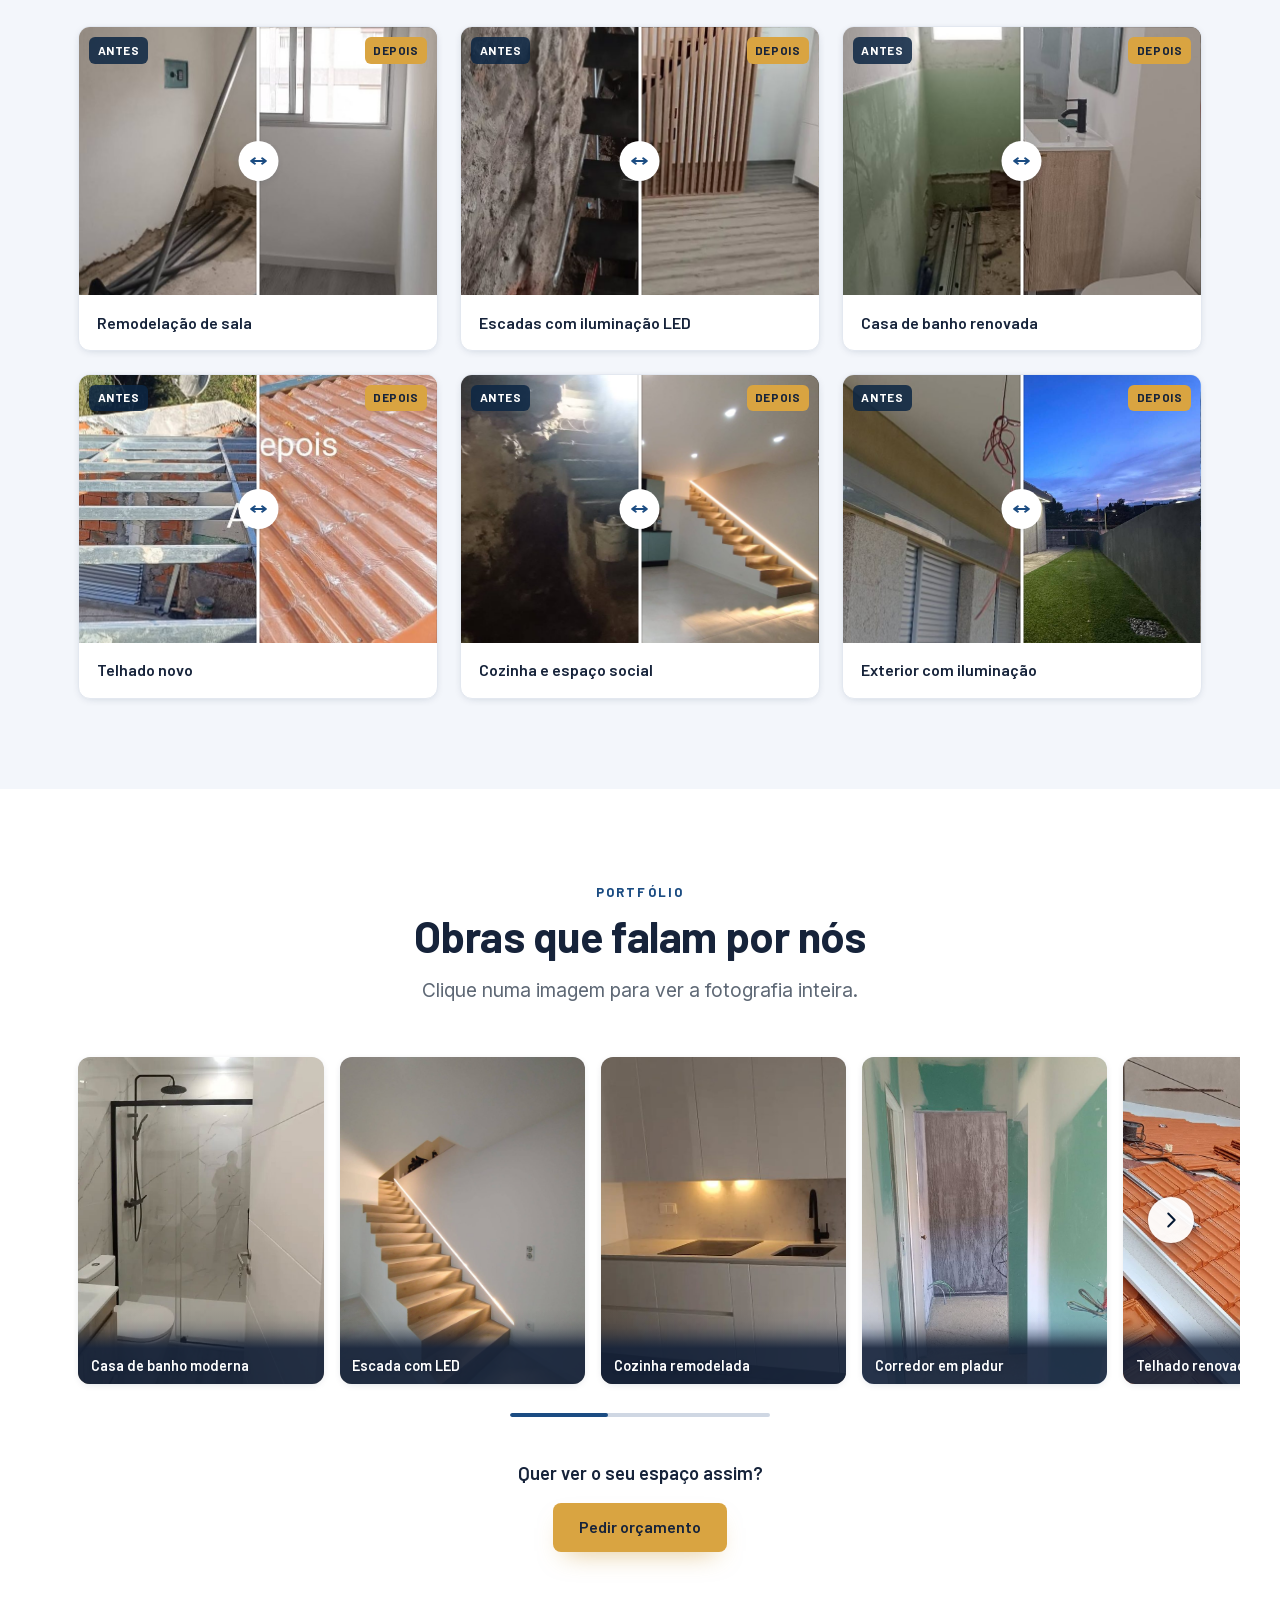
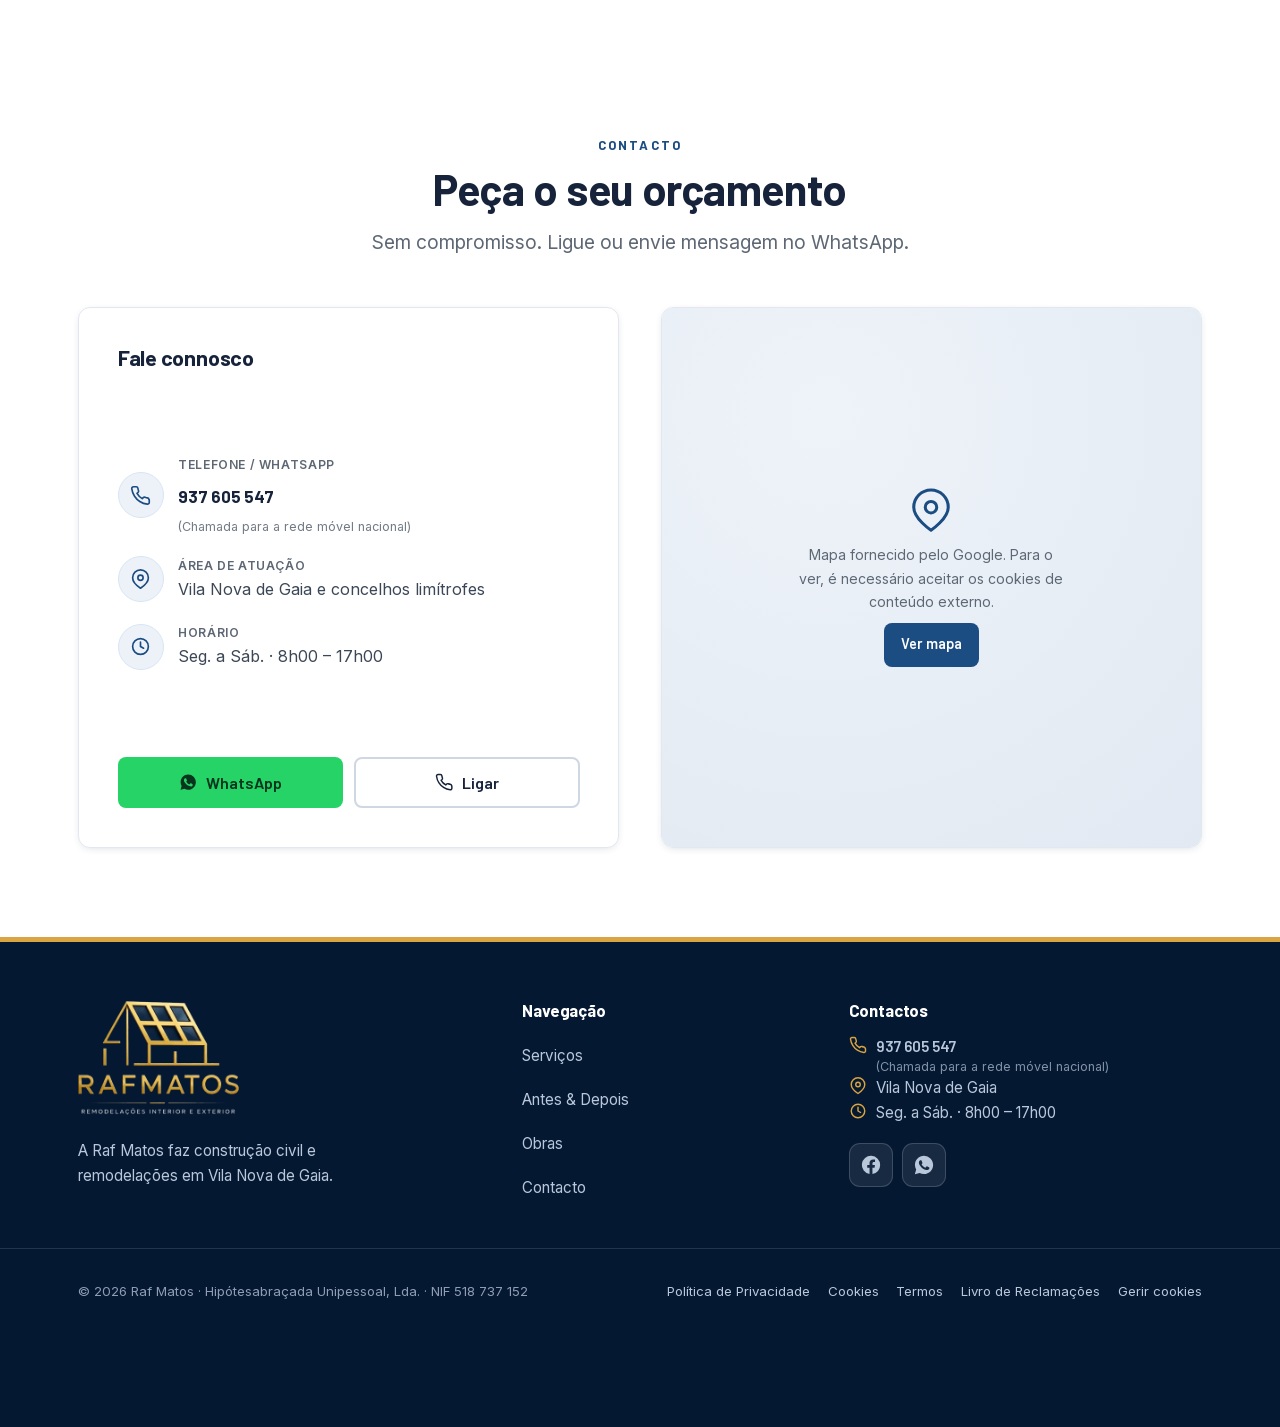
==== commit 724ab1aa: "A marca passa a existir em texto visível O site aparecia em «rafmatos» e não em «raf matos», e a raz" ====
--- a/index.html
+++ b/index.html
@@ -29,6 +29,7 @@
     "@context": "https://schema.org",
     "@type": "GeneralContractor",
     "name": "Raf Matos",
+    "alternateName": "RafMatos",
     "legalName": "Hipótesabraçada Unipessoal, Lda.",
     "vatID": "PT518737152",
     "url": "https://rafmatos.pt/",
@@ -141,7 +142,7 @@
       </picture>
       <div class="container hero__inner">
         <div class="hero__copy" data-reveal>
-          <h1 class="hero__title">Remodelações e construção em <span class="hl">Vila Nova de Gaia</span>.</h1>
+          <h1 class="hero__title"><span class="hero__brand">Raf Matos</span>Remodelações e construção em <span class="hl">Vila Nova de Gaia</span>.</h1>
           <div class="hero__actions">
             <a class="btn btn--primary btn--lg" href="https://wa.me/351937605547?text=Ol%C3%A1%21%20Gostaria%20de%20um%20or%C3%A7amento." target="_blank" rel="noopener">
               <svg viewBox="0 0 24 24" aria-hidden="true" fill="currentColor"><path d="M12.04 2C6.58 2 2.13 6.45 2.13 11.91c0 1.75.46 3.45 1.32 4.95L2 22l5.25-1.38c1.45.79 3.08 1.21 4.79 1.21h.01c5.46 0 9.91-4.45 9.91-9.91 0-2.65-1.03-5.14-2.9-7.01A9.82 9.82 0 0012.04 2zm5.8 14.16c-.24.68-1.42 1.31-1.95 1.35-.5.04-.99.21-3.42-.71-2.88-1.14-4.72-4.09-4.86-4.28-.14-.19-1.17-1.56-1.17-2.97 0-1.41.74-2.11 1-2.4.26-.28.57-.35.76-.35.19 0 .38 0 .55.01.18.01.42-.07.65.5.24.58.81 2 .88 2.15.07.14.12.31.02.5-.09.19-.14.31-.28.48-.14.17-.29.37-.42.5-.14.14-.28.29-.12.57.16.28.71 1.17 1.53 1.9 1.05.94 1.94 1.23 2.22 1.37.28.14.44.12.6-.07.16-.19.69-.81.88-1.09.19-.28.37-.23.63-.14.26.09 1.65.78 1.93.92.28.14.47.21.54.33.07.11.07.66-.17 1.34z"/></svg>
@@ -166,7 +167,7 @@
         <div class="section-head section-head--center" data-reveal>
           <span class="eyebrow">O que fazemos</span>
           <h2 class="section-title">Construção e remodelação</h2>
-          <p class="section-lead">Da estrutura ao acabamento, com equipa própria.</p>
+          <p class="section-lead">Na Raf Matos vamos da estrutura ao acabamento, com equipa própria.</p>
         </div>
         <ul class="services__list" data-reveal>
           <li class="svc">
@@ -387,7 +388,7 @@
         <a class="nav__brand nav__brand--footer" href="#inicio" aria-label="Raf Matos — início">
           <picture><source srcset="assets/img/logo-full.webp" type="image/webp"><img class="footer__logo" src="assets/img/logo-full.png" alt="Raf Matos — Remodelações interior e exterior" width="230" height="162" /></picture>
         </a>
-        <p class="footer__tag">Construção civil e remodelações em Vila Nova de Gaia.</p>
+        <p class="footer__tag">A Raf Matos faz construção civil e remodelações em Vila Nova de Gaia.</p>
       </div>
 
       <nav class="footer__col" aria-label="Navegação do rodapé">
--- a/assets/css/styles.css
+++ b/assets/css/styles.css
@@ -162,10 +162,25 @@
     rgba(6,17,32,.63) 4.6rem,
     rgba(6,17,32,.70) 100%);
 }
+/* A marca acima do título, dentro do próprio h1: é o sinal de marca mais forte
+   de uma página, e este não tinha o nome uma única vez — o site aparecia em
+   «rafmatos» por causa do domínio, não do conteúdo.
+
+   --gold-soft e não --gold. O sobretítulo assenta em cima da fotografia do
+   hero, e mesmo com o véu do ::after a 0,70 de alfa o dourado da marca dava
+   3,28:1 nas zonas claras da foto — chumbado para 14,7px. Este tom, que é o
+   brilho do metal do logótipo, dá 5,25:1 no pior caso medido. */
+.hero__brand{display:block;font-family:var(--font-head);font-weight:700;
+  font-size:clamp(.78rem,2.2vw,.92rem);letter-spacing:.22em;text-transform:uppercase;
+  color:var(--gold-soft);margin-bottom:.55rem}
 /* A mesma régua amarela de 3px que abre a lista de serviços: costura o hero à
    secção seguinte e põe a marca no topo sem gastar uma palavra. */
 .hero__copy::before{content:"";display:block;width:56px;height:3px;border-radius:2px;
   background:var(--gold);margin-bottom:clamp(.85rem,2vw,1.2rem)}
+/* A marca acima do título, na mesma etiqueta h1. Fica no h1 e não numa linha
+   à parte porque o h1 é o sinal de marca mais forte de uma página, e este não
+   tinha o nome nenhuma vez — o site aparecia em «rafmatos» por causa do
+   domínio, não do conteúdo. Visualmente é um sobretítulo. */
 .hero__title{
   font-size:clamp(2.15rem,1.05rem + 3.4vw,3.6rem);line-height:1.04;letter-spacing:-.015em;
   color:#fff;text-wrap:balance;overflow-wrap:break-word;
@@ -208,7 +223,11 @@
      clamp, a 100% manda o vw (49,6px a 1440, uma linha) e a 200% manda o piso
      em rem (76,8px, duas linhas) — e as duas linhas já não custam contraste
      nenhum, porque a sombra está colada ao bloco e cresce com ele. */
-  .hero__title{font-size:clamp(2.4rem,4.3vw,3.1rem)}
+  /* A marca acima do título, na mesma etiqueta h1. Fica no h1 e não numa linha
+   à parte porque o h1 é o sinal de marca mais forte de uma página, e este não
+   tinha o nome nenhuma vez — o site aparecia em «rafmatos» por causa do
+   domínio, não do conteúdo. Visualmente é um sobretítulo. */
+.hero__title{font-size:clamp(2.4rem,4.3vw,3.1rem)}
   .hero__tel{display:inline-flex;align-items:center;gap:.5em;min-height:48px;padding-inline:2px;
     font-family:var(--font-head);font-weight:700;font-size:1.12rem;color:#fff;
     text-decoration:underline;text-decoration-thickness:2px;text-underline-offset:.42em;
@@ -243,7 +262,11 @@
   .hero{min-height:auto;min-height:min(78vh,600px);min-height:min(78svh,600px);
     padding-top:calc(var(--header-h-min) + .9rem)}
   .hero__bg{object-position:50% 45%}
-  .hero__title{font-size:clamp(1.8rem,.9rem + 2.6vw,2.4rem)}
+  /* A marca acima do título, na mesma etiqueta h1. Fica no h1 e não numa linha
+   à parte porque o h1 é o sinal de marca mais forte de uma página, e este não
+   tinha o nome nenhuma vez — o site aparecia em «rafmatos» por causa do
+   domínio, não do conteúdo. Visualmente é um sobretítulo. */
+.hero__title{font-size:clamp(1.8rem,.9rem + 2.6vw,2.4rem)}
   .hero__copy::after{top:-3rem}
 }
 /* Abaixo dos 360px o título fica mais contido, como no resto do site, e o hero
@@ -254,7 +277,11 @@
    comparar: no site actual o botão fecha aos 424,0, ou seja 96,9px por baixo. */
 @media (max-width:359px){
   .hero{min-height:340px;min-height:min(60vh,600px);min-height:min(60svh,600px)}
-  .hero__title{font-size:1.95rem}
+  /* A marca acima do título, na mesma etiqueta h1. Fica no h1 e não numa linha
+   à parte porque o h1 é o sinal de marca mais forte de uma página, e este não
+   tinha o nome nenhuma vez — o site aparecia em «rafmatos» por causa do
+   domínio, não do conteúdo. Visualmente é um sobretítulo. */
+.hero__title{font-size:1.95rem}
 }
 /* Sem movimento não há nada a desligar no hero (a sombra e o recorte são
    estáticos); fica só a transição de cor do sublinhado do telefone. */
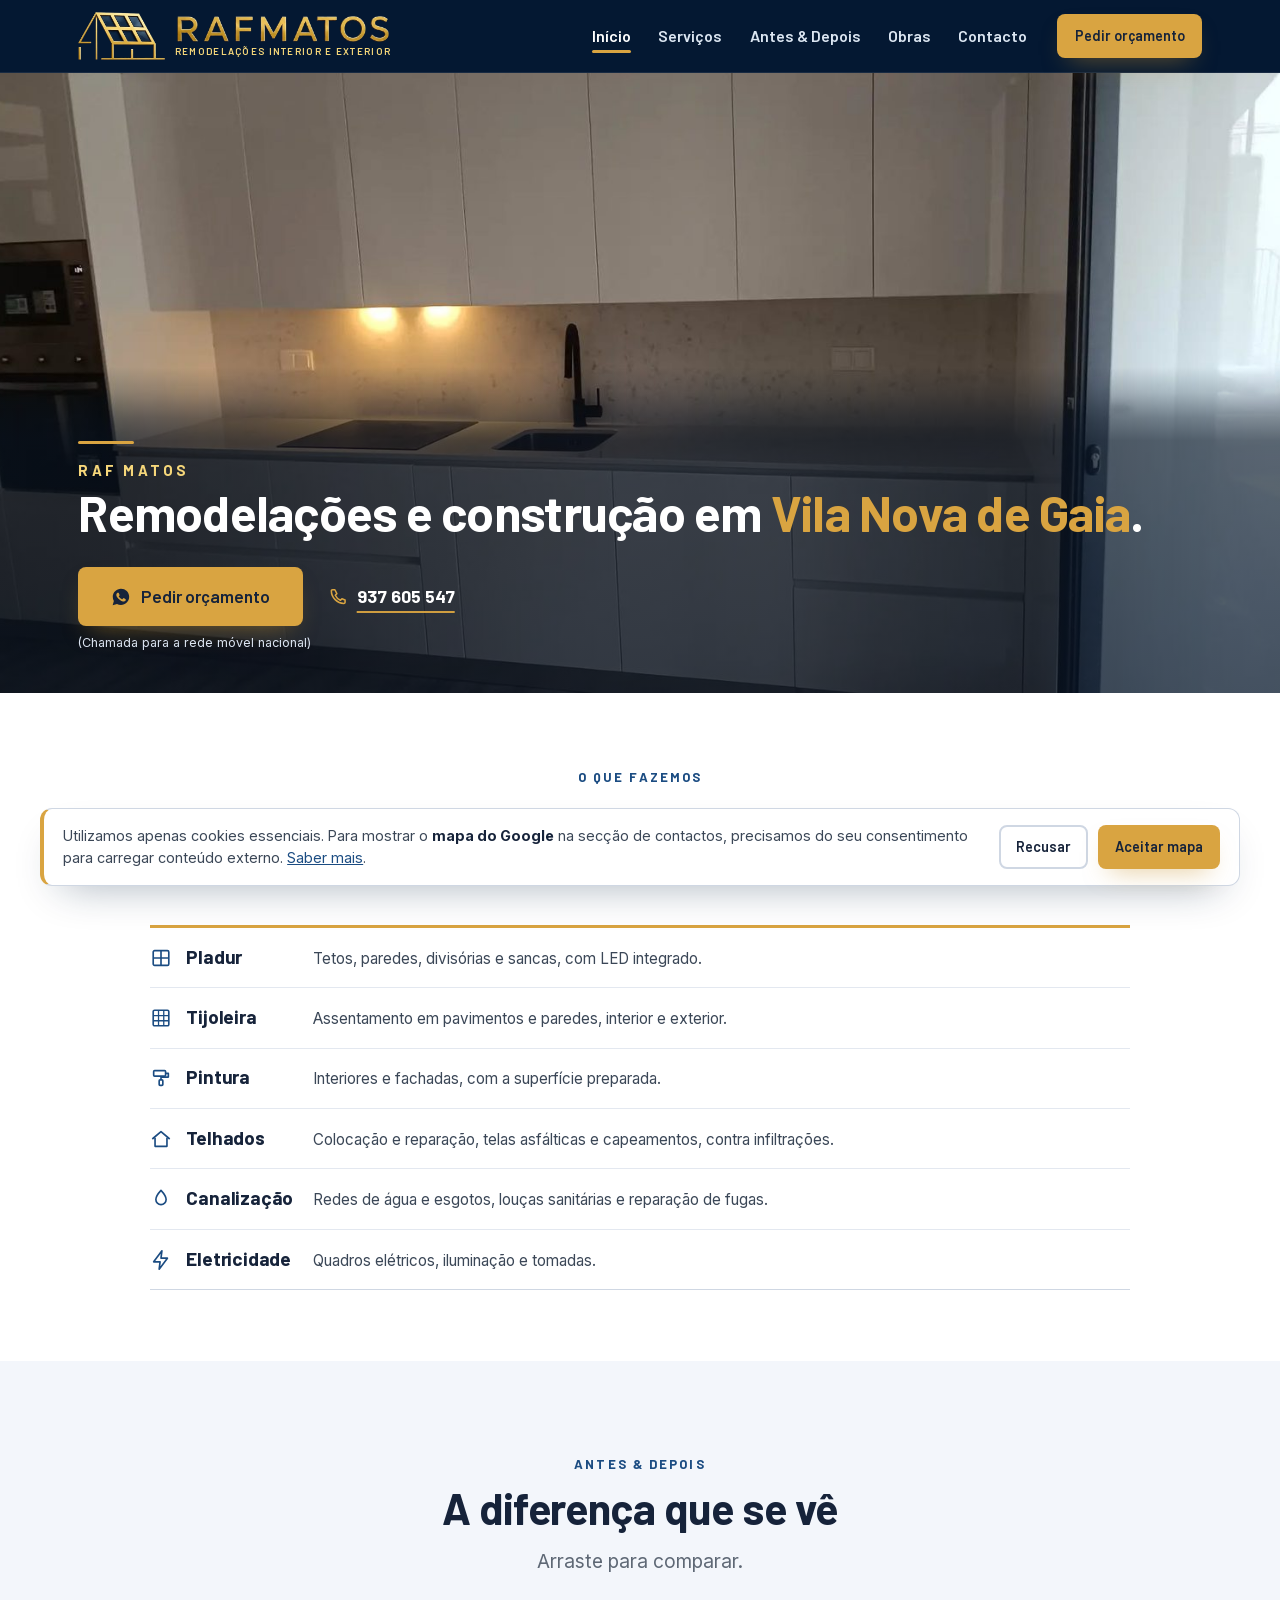
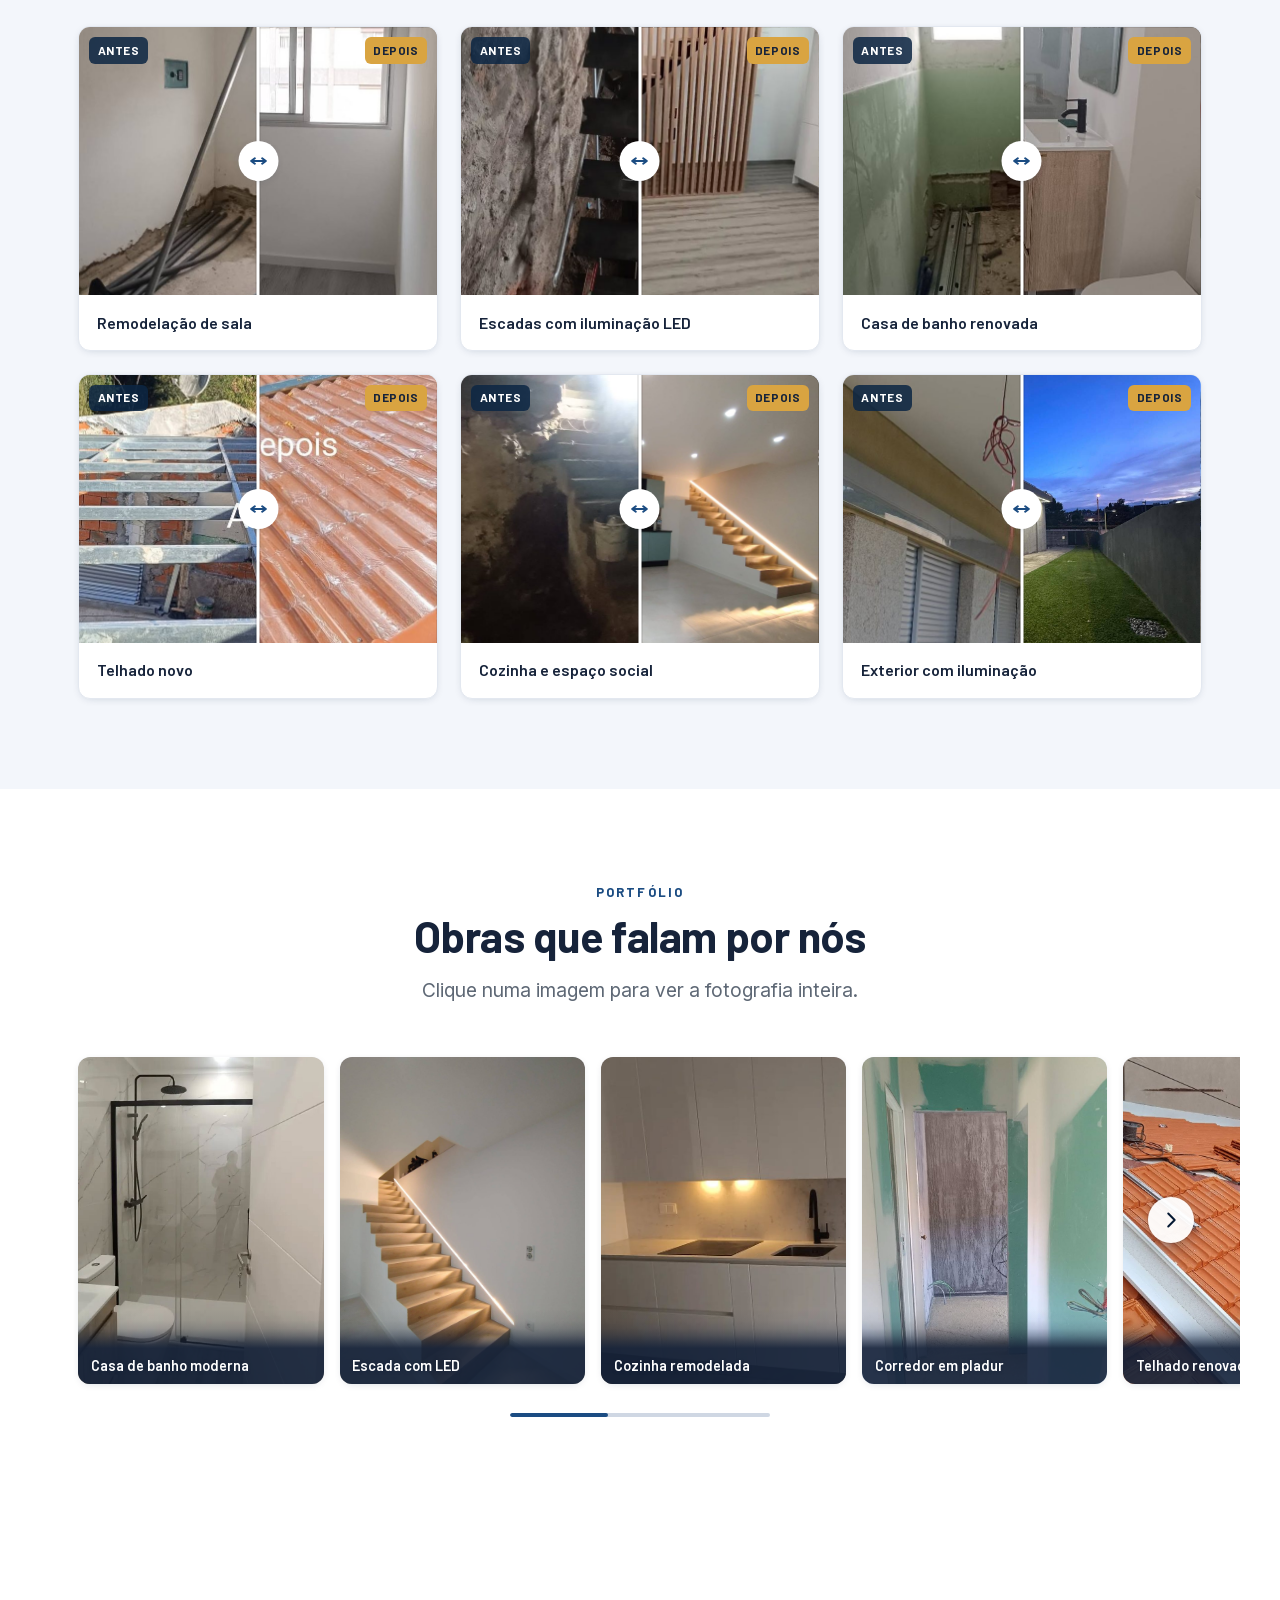
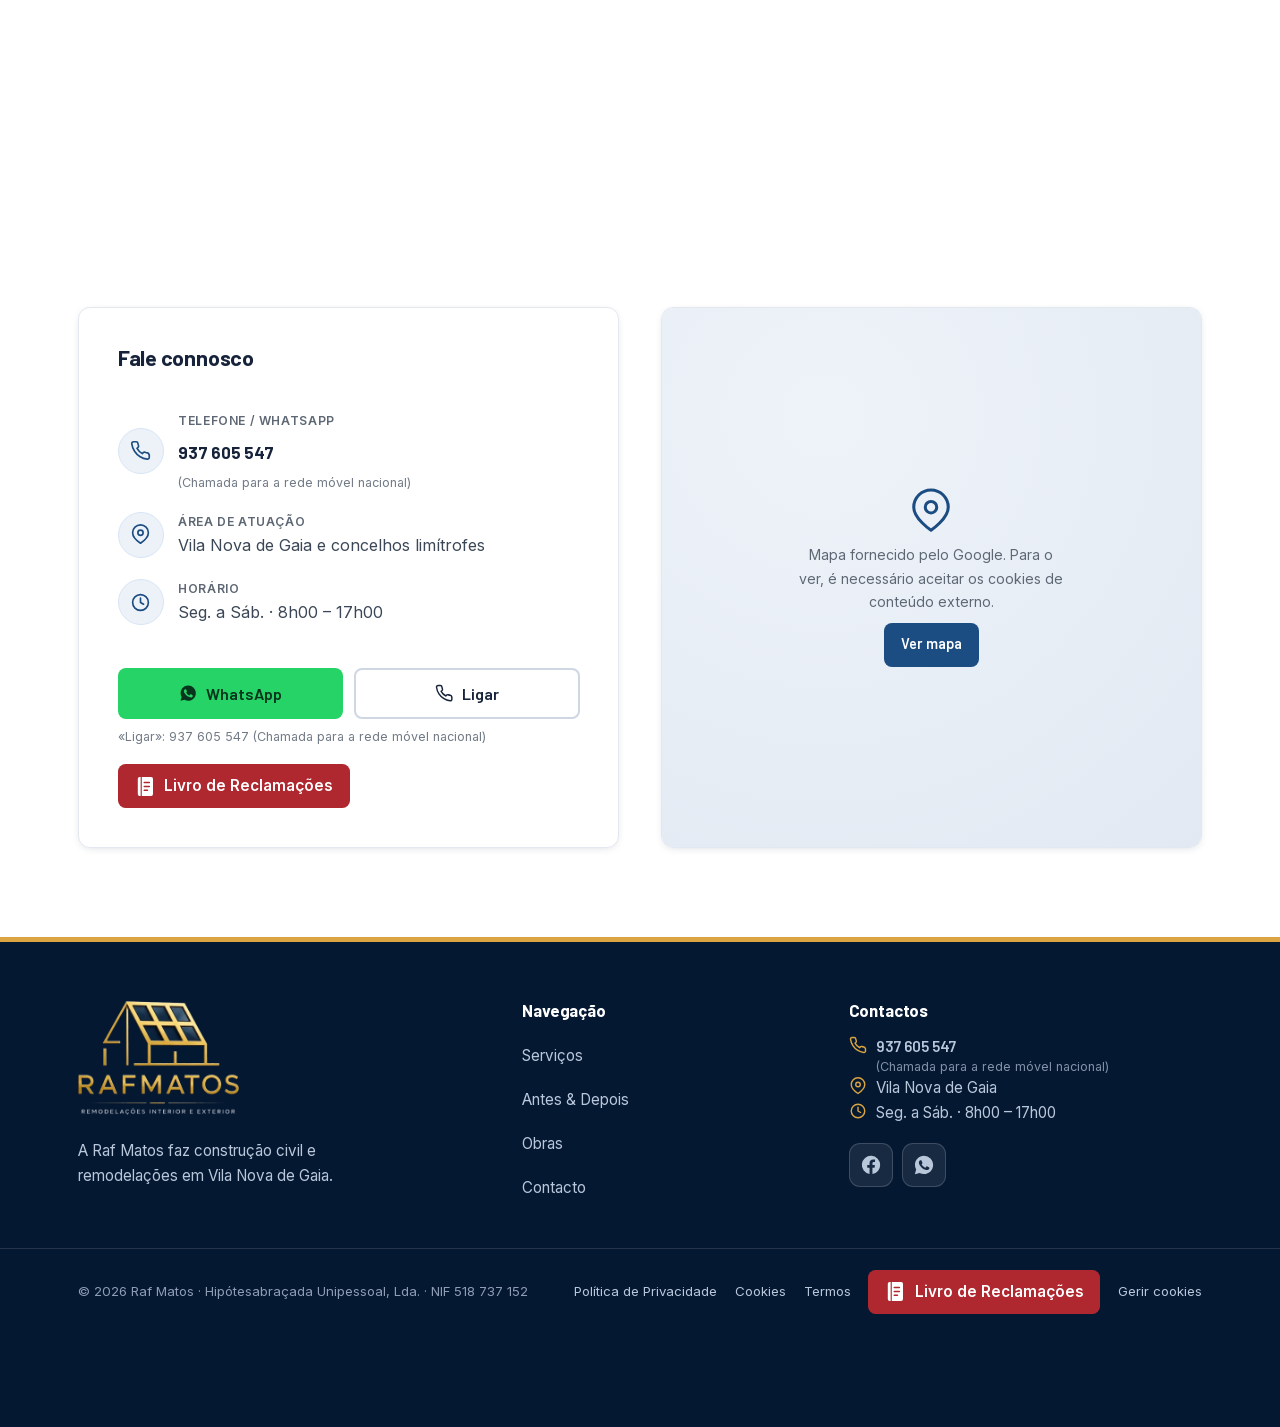
==== commit 482290ef: "Grupo 1 da auditoria legal: Livro, RAL, privacidade e termos - Botão do Livro de Reclamações (legal-" ====
--- a/index.html
+++ b/index.html
@@ -53,7 +53,22 @@
   <link rel="preload" as="font" type="font/woff2" href="assets/fonts/inter-var.woff2" crossorigin />
   <link rel="stylesheet" href="assets/css/fonts.css?v=be308d42" />
   <link rel="stylesheet" href="assets/css/base.css?v=c4ff5a0f" />
-  <link rel="stylesheet" href="assets/css/styles.css?v=b8f942b4" />
+  <link rel="stylesheet" href="assets/css/styles.css?v=57ac4dad" />
+  <!-- legal-comum:livro-css v1.0.0 -->
+  <style>
+  .lr-botao{display:inline-flex;align-items:center;gap:.5em;min-height:44px;min-width:44px;padding:.5em 1em;border:1px solid transparent;border-radius:.5em;background:#af272f;color:#ffffff;font-family:inherit;font-size:max(14px,.95rem);font-weight:600;line-height:1.2;text-decoration:none;white-space:nowrap;cursor:pointer}
+  .lr-botao:hover,.lr-botao:focus-visible{text-decoration:underline;text-underline-offset:.15em}
+  .lr-botao:focus-visible{outline:3px solid currentColor;outline-offset:3px}
+  .lr-botao svg{width:1.5em;height:1.5em;flex:none}
+  .lr-botao--vermelho{background:#af272f;color:#ffffff;border-color:transparent}
+  .lr-botao--azul{background:#005a9c;color:#ffffff;border-color:transparent}
+  .lr-botao--preto{background:#111111;color:#ffffff;border-color:transparent}
+  .lr-botao--branco{background:#ffffff;color:#111111;border-color:#111111}
+  .lr-texto{font-weight:700;color:inherit;text-decoration:underline;text-underline-offset:.15em}
+  .lr-texto svg{width:1.2em;height:1.2em;vertical-align:-.2em;margin-right:.3em}
+  .lr-sr{position:absolute;width:1px;height:1px;margin:-1px;padding:0;overflow:hidden;clip:rect(0 0 0 0);white-space:nowrap;border:0}
+  </style>
+  <!-- /legal-comum:livro-css -->
   <!-- Sem JavaScript ninguem acrescenta .is-in e tudo o que tem data-reveal
        fica em opacity:0 — os titulos, os textos e os botoes. Uma linha repoe
        a pagina inteira. -->
@@ -365,6 +380,12 @@
                 Ligar
               </a>
             </div>
+            <small class="call-note contact__call-note">«Ligar»: 937 605 547 (Chamada para a rede móvel nacional)</small>
+            <div class="contact__livro">
+              <!-- legal-comum:livro v1.0.0 -->
+              <a class="lr-botao" href="https://www.livroreclamacoes.pt/inicio" target="_blank" rel="noopener" lang="pt"><svg class="lr-icone" xmlns="http://www.w3.org/2000/svg" viewBox="0 0 24 24" width="24" height="24" aria-hidden="true" focusable="false" fill="currentColor"><path fill-rule="evenodd" d="M6 2h12a2 2 0 0 1 2 2v16a2 2 0 0 1-2 2H6a2 2 0 0 1-2-2V4a2 2 0 0 1 2-2Zm1 0v20h1.2V2H7Zm3.8 5.2h5.4a.8.8 0 0 1 0 1.6h-5.4a.8.8 0 0 1 0-1.6Zm0 4h5.4a.8.8 0 0 1 0 1.6h-5.4a.8.8 0 0 1 0-1.6Zm0 4h3.4a.8.8 0 0 1 0 1.6h-3.4a.8.8 0 0 1 0-1.6Z"/></svg><span class="lr-botao__texto">Livro de Reclamações</span><span class="lr-sr"> (abre numa nova janela)</span></a>
+              <!-- /legal-comum:livro -->
+            </div>
           </div>
 
           <div class="contact__map" data-reveal>
@@ -435,7 +456,9 @@
           <li><a href="legal/privacidade.html">Política de Privacidade</a></li>
           <li><a href="legal/cookies.html">Cookies</a></li>
           <li><a href="legal/termos.html">Termos</a></li>
-          <li><a href="https://www.livroreclamacoes.pt/inicio" target="_blank" rel="noopener">Livro de Reclamações</a></li>
+          <li><!-- legal-comum:livro v1.0.0 -->
+          <a class="lr-botao" href="https://www.livroreclamacoes.pt/inicio" target="_blank" rel="noopener" lang="pt"><svg class="lr-icone" xmlns="http://www.w3.org/2000/svg" viewBox="0 0 24 24" width="24" height="24" aria-hidden="true" focusable="false" fill="currentColor"><path fill-rule="evenodd" d="M6 2h12a2 2 0 0 1 2 2v16a2 2 0 0 1-2 2H6a2 2 0 0 1-2-2V4a2 2 0 0 1 2-2Zm1 0v20h1.2V2H7Zm3.8 5.2h5.4a.8.8 0 0 1 0 1.6h-5.4a.8.8 0 0 1 0-1.6Zm0 4h5.4a.8.8 0 0 1 0 1.6h-5.4a.8.8 0 0 1 0-1.6Zm0 4h3.4a.8.8 0 0 1 0 1.6h-3.4a.8.8 0 0 1 0-1.6Z"/></svg><span class="lr-botao__texto">Livro de Reclamações</span><span class="lr-sr"> (abre numa nova janela)</span></a>
+          <!-- /legal-comum:livro --></li>
           <li><a href="#" data-cookie-manage>Gerir cookies</a></li>
         </ul>
       </div>
@@ -470,6 +493,6 @@
     </div>
   </div>
 
-  <script src="assets/js/main.js?v=cb86dab4" defer></script>
+  <script src="assets/js/main.js?v=6ae5edf5" defer></script>
 </body>
 </html>
--- a/assets/css/styles.css
+++ b/assets/css/styles.css
@@ -692,3 +692,14 @@
 /* No computador a fonte e a cozinha panoramica (ver o <picture> no HTML):
    e larga e baixa, portanto o recorte vertical vai ao centro. */
 @media (min-width:881px){.hero__bg{object-position:50% 50%}}
+
+/* ---------- Grupo 1 da auditoria legal (out 2026) ---------- */
+/* Botão do Livro de Reclamações (legal-comum): não herda a cor das ligações do rodapé */
+.footer__links a.lr-botao,.footer__links a.lr-botao:hover{color:#fff}
+.contact__call-note{margin-top:.6rem}
+.contact__livro{margin-top:1.2rem}
+.legal__livro{margin-top:.9rem}
+/* Tabela dos destinatários na política de privacidade */
+.legal .table-scroll{overflow-x:auto;margin-bottom:.9rem}
+.legal .destinatarios{border-collapse:collapse;width:100%;font-size:.9rem}
+.legal .destinatarios th,.legal .destinatarios td{border:1px solid var(--line);padding:.5rem .6rem;text-align:left;vertical-align:top}
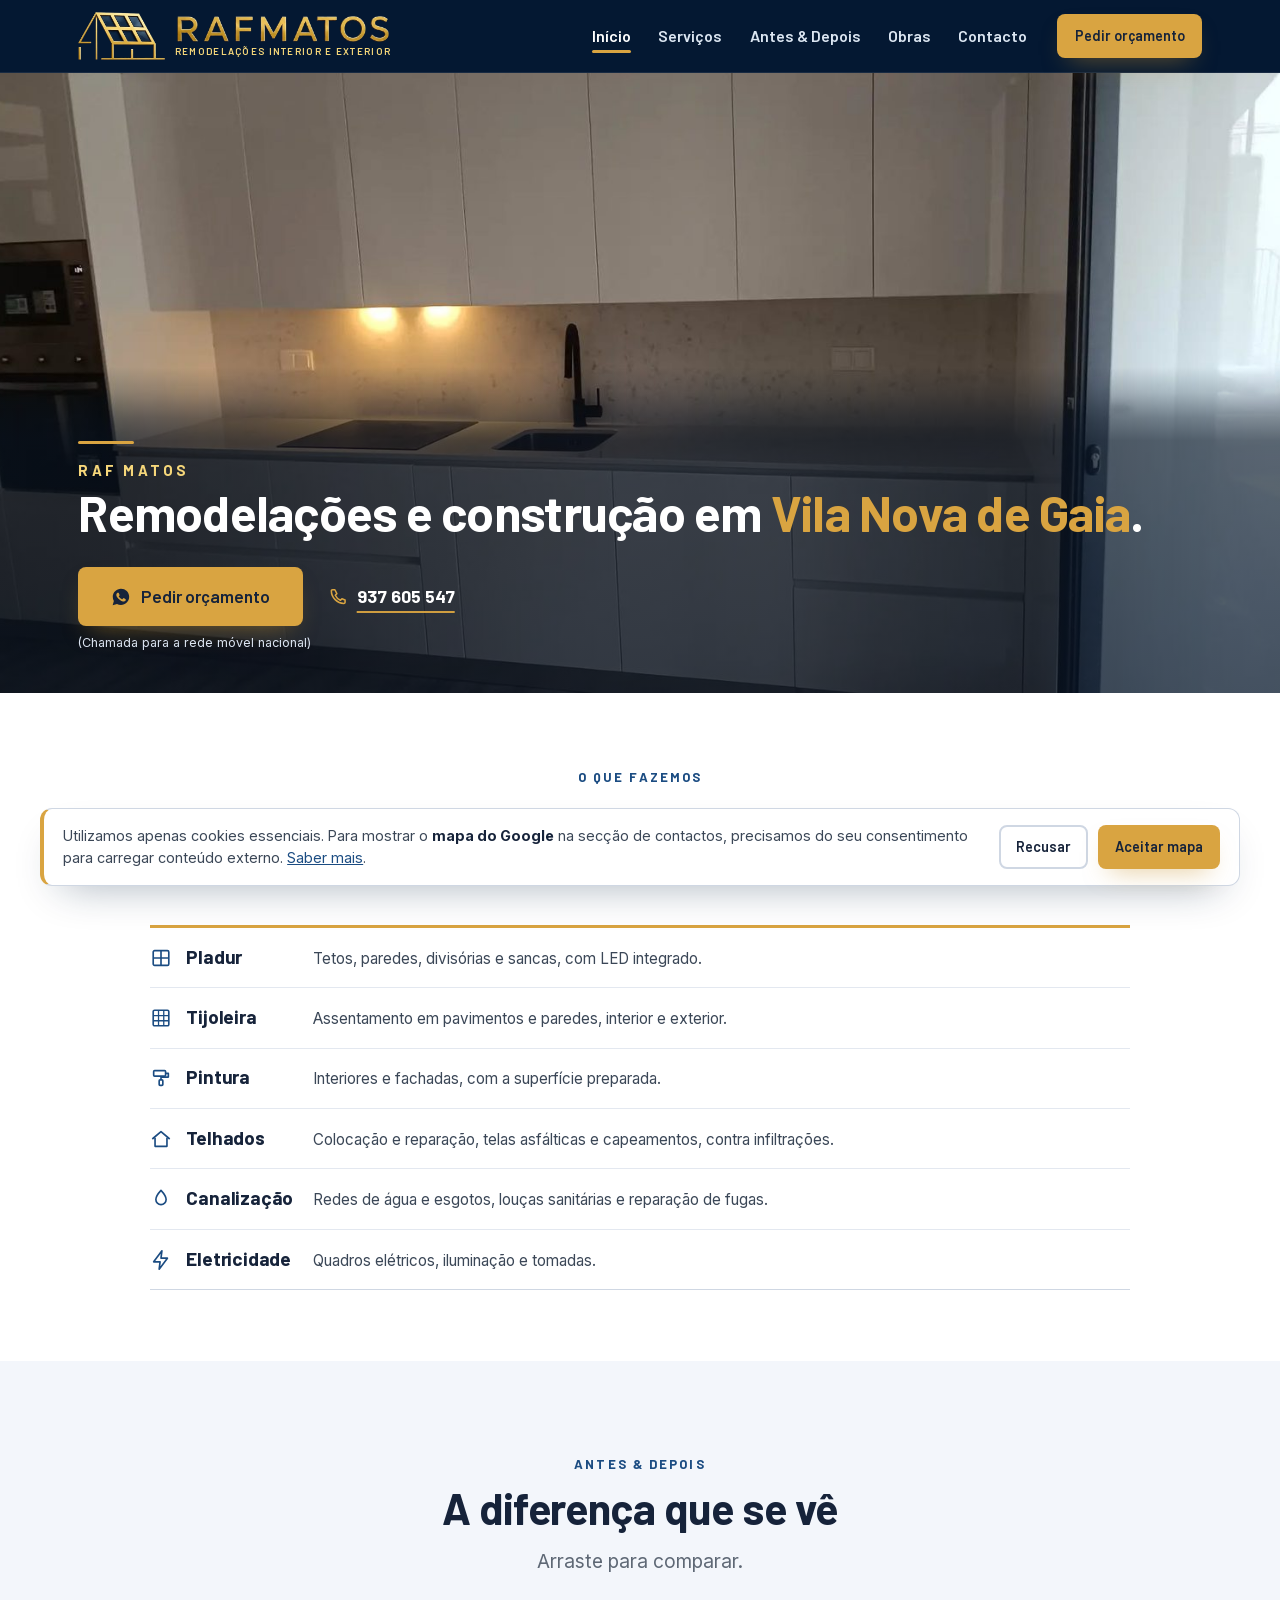
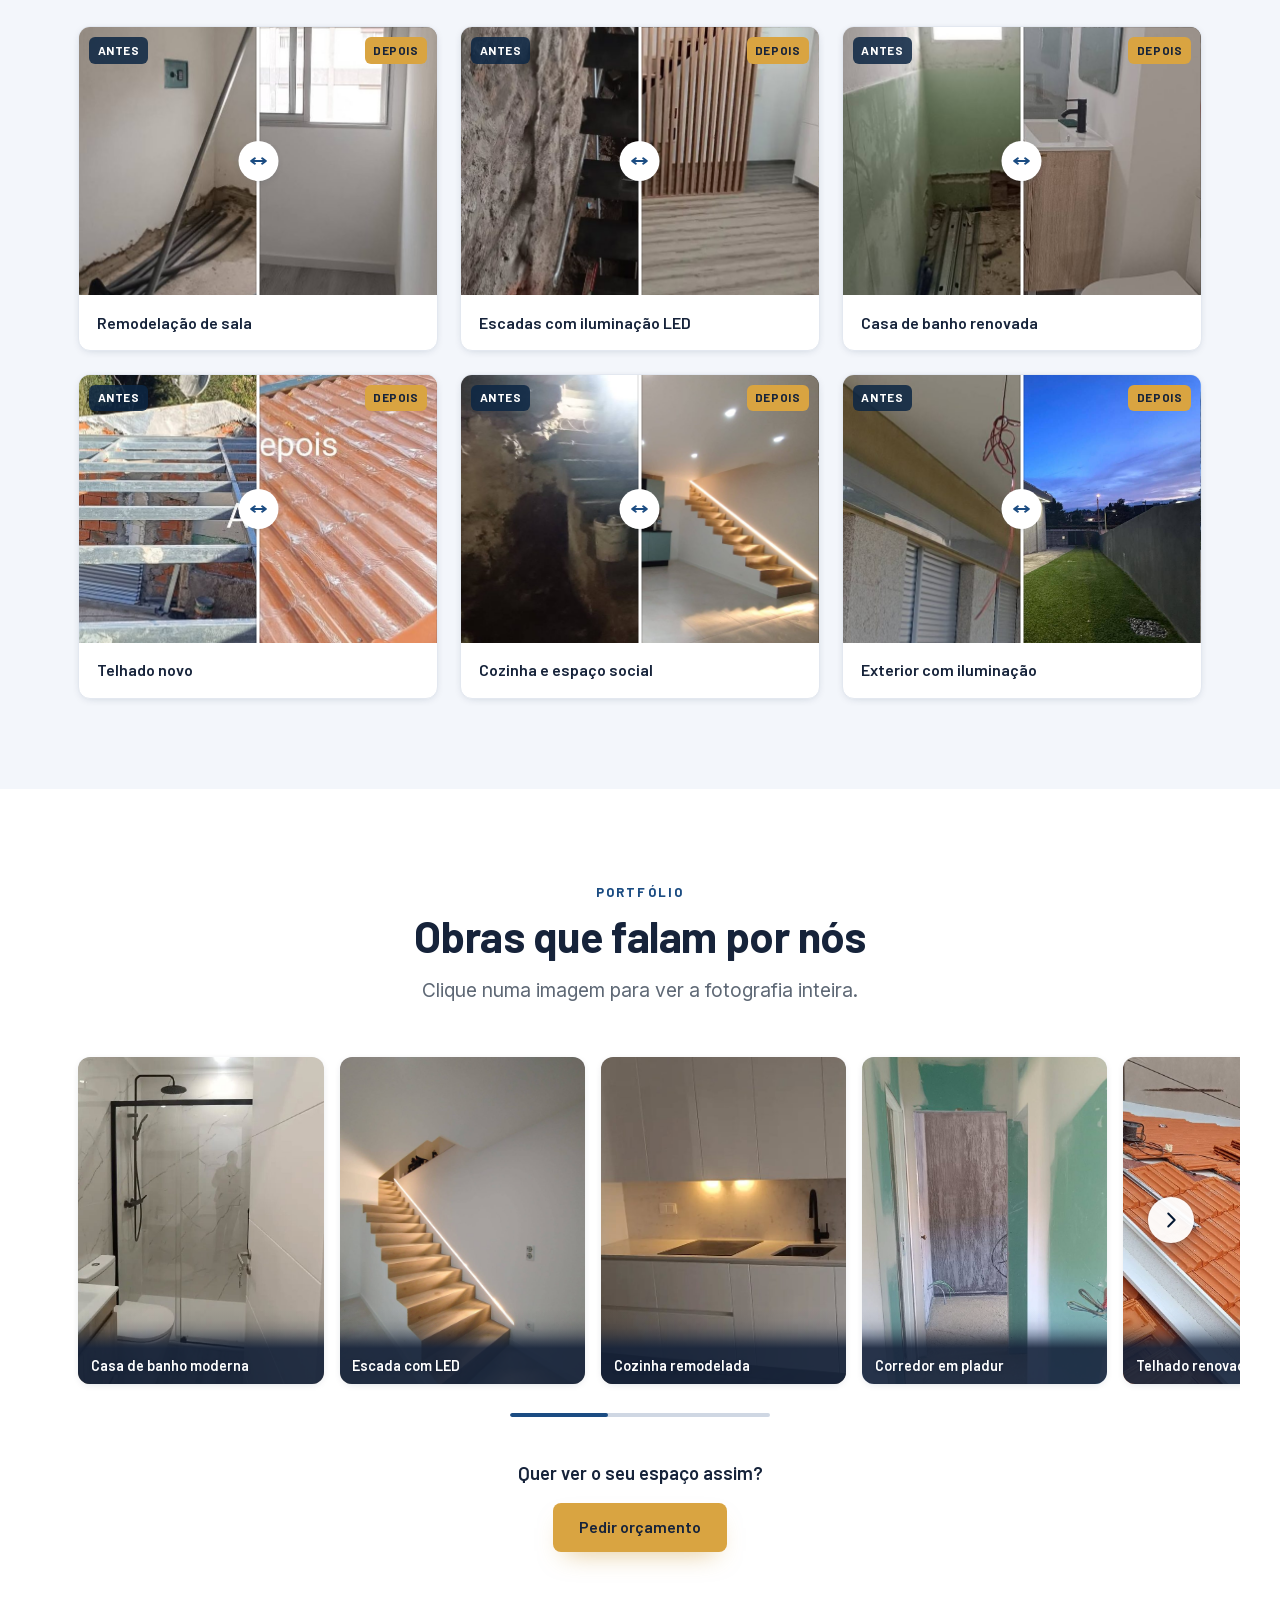
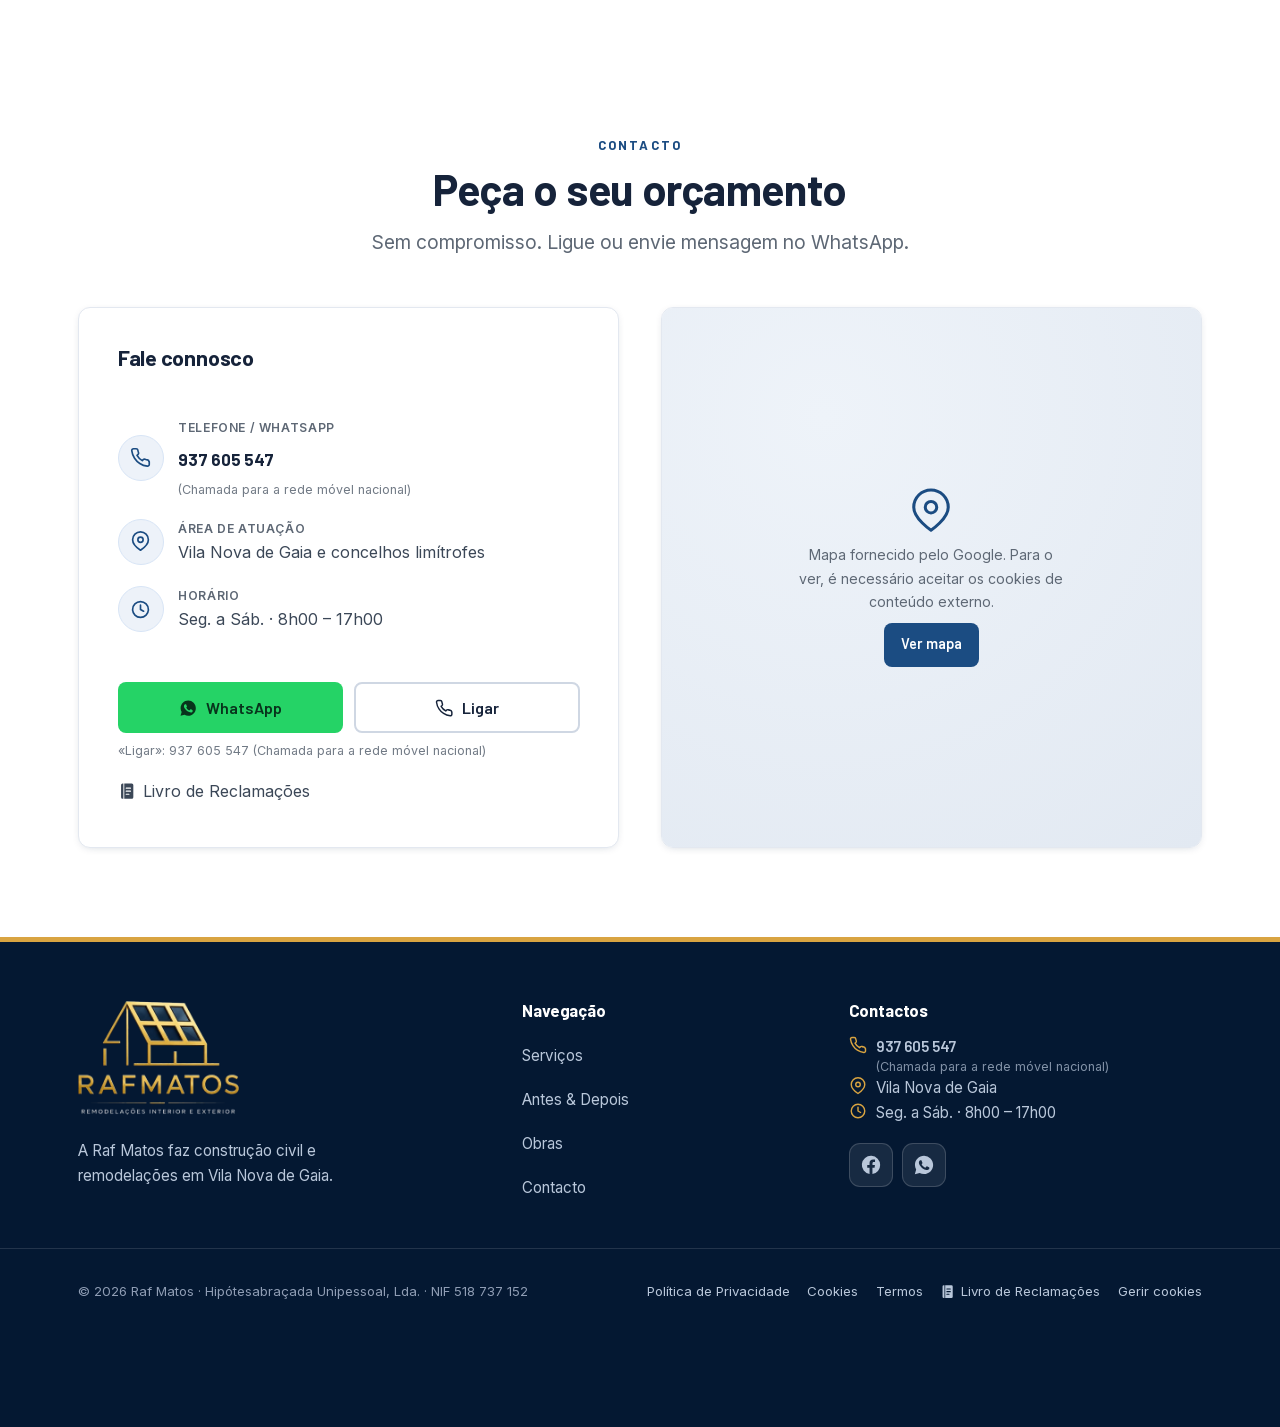
==== commit 19f8921f: "Grupo 1 da auditoria legal: Livro de Reclamações discreto (legal-comum v1.1.0) A pedido do Renato, o" ====
--- a/index.html
+++ b/index.html
@@ -53,8 +53,8 @@
   <link rel="preload" as="font" type="font/woff2" href="assets/fonts/inter-var.woff2" crossorigin />
   <link rel="stylesheet" href="assets/css/fonts.css?v=be308d42" />
   <link rel="stylesheet" href="assets/css/base.css?v=c4ff5a0f" />
-  <link rel="stylesheet" href="assets/css/styles.css?v=57ac4dad" />
-  <!-- legal-comum:livro-css v1.0.0 -->
+  <link rel="stylesheet" href="assets/css/styles.css?v=80304d60" />
+  <!-- legal-comum:livro-css v1.1.0 -->
   <style>
   .lr-botao{display:inline-flex;align-items:center;gap:.5em;min-height:44px;min-width:44px;padding:.5em 1em;border:1px solid transparent;border-radius:.5em;background:#af272f;color:#ffffff;font-family:inherit;font-size:max(14px,.95rem);font-weight:600;line-height:1.2;text-decoration:none;white-space:nowrap;cursor:pointer}
   .lr-botao:hover,.lr-botao:focus-visible{text-decoration:underline;text-underline-offset:.15em}
@@ -64,6 +64,10 @@
   .lr-botao--azul{background:#005a9c;color:#ffffff;border-color:transparent}
   .lr-botao--preto{background:#111111;color:#ffffff;border-color:transparent}
   .lr-botao--branco{background:#ffffff;color:#111111;border-color:#111111}
+  .lr-discreto{display:inline-flex;align-items:center;gap:.4em;min-height:24px;color:inherit;font:inherit;text-decoration:none;white-space:nowrap}
+  .lr-discreto:hover,.lr-discreto:focus-visible{text-decoration:underline;text-underline-offset:.15em}
+  .lr-discreto:focus-visible{outline:2px solid currentColor;outline-offset:2px}
+  .lr-discreto svg{width:1.15em;height:1.15em;flex:none}
   .lr-texto{font-weight:700;color:inherit;text-decoration:underline;text-underline-offset:.15em}
   .lr-texto svg{width:1.2em;height:1.2em;vertical-align:-.2em;margin-right:.3em}
   .lr-sr{position:absolute;width:1px;height:1px;margin:-1px;padding:0;overflow:hidden;clip:rect(0 0 0 0);white-space:nowrap;border:0}
@@ -382,8 +386,8 @@
             </div>
             <small class="call-note contact__call-note">«Ligar»: 937 605 547 (Chamada para a rede móvel nacional)</small>
             <div class="contact__livro">
-              <!-- legal-comum:livro v1.0.0 -->
-              <a class="lr-botao" href="https://www.livroreclamacoes.pt/inicio" target="_blank" rel="noopener" lang="pt"><svg class="lr-icone" xmlns="http://www.w3.org/2000/svg" viewBox="0 0 24 24" width="24" height="24" aria-hidden="true" focusable="false" fill="currentColor"><path fill-rule="evenodd" d="M6 2h12a2 2 0 0 1 2 2v16a2 2 0 0 1-2 2H6a2 2 0 0 1-2-2V4a2 2 0 0 1 2-2Zm1 0v20h1.2V2H7Zm3.8 5.2h5.4a.8.8 0 0 1 0 1.6h-5.4a.8.8 0 0 1 0-1.6Zm0 4h5.4a.8.8 0 0 1 0 1.6h-5.4a.8.8 0 0 1 0-1.6Zm0 4h3.4a.8.8 0 0 1 0 1.6h-3.4a.8.8 0 0 1 0-1.6Z"/></svg><span class="lr-botao__texto">Livro de Reclamações</span><span class="lr-sr"> (abre numa nova janela)</span></a>
+              <!-- legal-comum:livro v1.1.0 -->
+              <a class="lr-discreto" href="https://www.livroreclamacoes.pt/inicio" target="_blank" rel="noopener" lang="pt"><svg class="lr-icone" xmlns="http://www.w3.org/2000/svg" viewBox="0 0 24 24" width="24" height="24" aria-hidden="true" focusable="false" fill="currentColor"><path fill-rule="evenodd" d="M6 2h12a2 2 0 0 1 2 2v16a2 2 0 0 1-2 2H6a2 2 0 0 1-2-2V4a2 2 0 0 1 2-2Zm1 0v20h1.2V2H7Zm3.8 5.2h5.4a.8.8 0 0 1 0 1.6h-5.4a.8.8 0 0 1 0-1.6Zm0 4h5.4a.8.8 0 0 1 0 1.6h-5.4a.8.8 0 0 1 0-1.6Zm0 4h3.4a.8.8 0 0 1 0 1.6h-3.4a.8.8 0 0 1 0-1.6Z"/></svg><span>Livro de Reclamações</span><span class="lr-sr"> (abre numa nova janela)</span></a>
               <!-- /legal-comum:livro -->
             </div>
           </div>
@@ -456,8 +460,8 @@
           <li><a href="legal/privacidade.html">Política de Privacidade</a></li>
           <li><a href="legal/cookies.html">Cookies</a></li>
           <li><a href="legal/termos.html">Termos</a></li>
-          <li><!-- legal-comum:livro v1.0.0 -->
-          <a class="lr-botao" href="https://www.livroreclamacoes.pt/inicio" target="_blank" rel="noopener" lang="pt"><svg class="lr-icone" xmlns="http://www.w3.org/2000/svg" viewBox="0 0 24 24" width="24" height="24" aria-hidden="true" focusable="false" fill="currentColor"><path fill-rule="evenodd" d="M6 2h12a2 2 0 0 1 2 2v16a2 2 0 0 1-2 2H6a2 2 0 0 1-2-2V4a2 2 0 0 1 2-2Zm1 0v20h1.2V2H7Zm3.8 5.2h5.4a.8.8 0 0 1 0 1.6h-5.4a.8.8 0 0 1 0-1.6Zm0 4h5.4a.8.8 0 0 1 0 1.6h-5.4a.8.8 0 0 1 0-1.6Zm0 4h3.4a.8.8 0 0 1 0 1.6h-3.4a.8.8 0 0 1 0-1.6Z"/></svg><span class="lr-botao__texto">Livro de Reclamações</span><span class="lr-sr"> (abre numa nova janela)</span></a>
+          <li><!-- legal-comum:livro v1.1.0 -->
+          <a class="lr-discreto" href="https://www.livroreclamacoes.pt/inicio" target="_blank" rel="noopener" lang="pt"><svg class="lr-icone" xmlns="http://www.w3.org/2000/svg" viewBox="0 0 24 24" width="24" height="24" aria-hidden="true" focusable="false" fill="currentColor"><path fill-rule="evenodd" d="M6 2h12a2 2 0 0 1 2 2v16a2 2 0 0 1-2 2H6a2 2 0 0 1-2-2V4a2 2 0 0 1 2-2Zm1 0v20h1.2V2H7Zm3.8 5.2h5.4a.8.8 0 0 1 0 1.6h-5.4a.8.8 0 0 1 0-1.6Zm0 4h5.4a.8.8 0 0 1 0 1.6h-5.4a.8.8 0 0 1 0-1.6Zm0 4h3.4a.8.8 0 0 1 0 1.6h-3.4a.8.8 0 0 1 0-1.6Z"/></svg><span>Livro de Reclamações</span><span class="lr-sr"> (abre numa nova janela)</span></a>
           <!-- /legal-comum:livro --></li>
           <li><a href="#" data-cookie-manage>Gerir cookies</a></li>
         </ul>
--- a/assets/css/styles.css
+++ b/assets/css/styles.css
@@ -694,8 +694,7 @@
 @media (min-width:881px){.hero__bg{object-position:50% 50%}}
 
 /* ---------- Grupo 1 da auditoria legal (out 2026) ---------- */
-/* Botão do Livro de Reclamações (legal-comum): não herda a cor das ligações do rodapé */
-.footer__links a.lr-botao,.footer__links a.lr-botao:hover{color:#fff}
+/* Livro de Reclamações (legal-comum, discreto): com a letra e a cor das outras ligações do rodapé */
 .contact__call-note{margin-top:.6rem}
 .contact__livro{margin-top:1.2rem}
 .legal__livro{margin-top:.9rem}
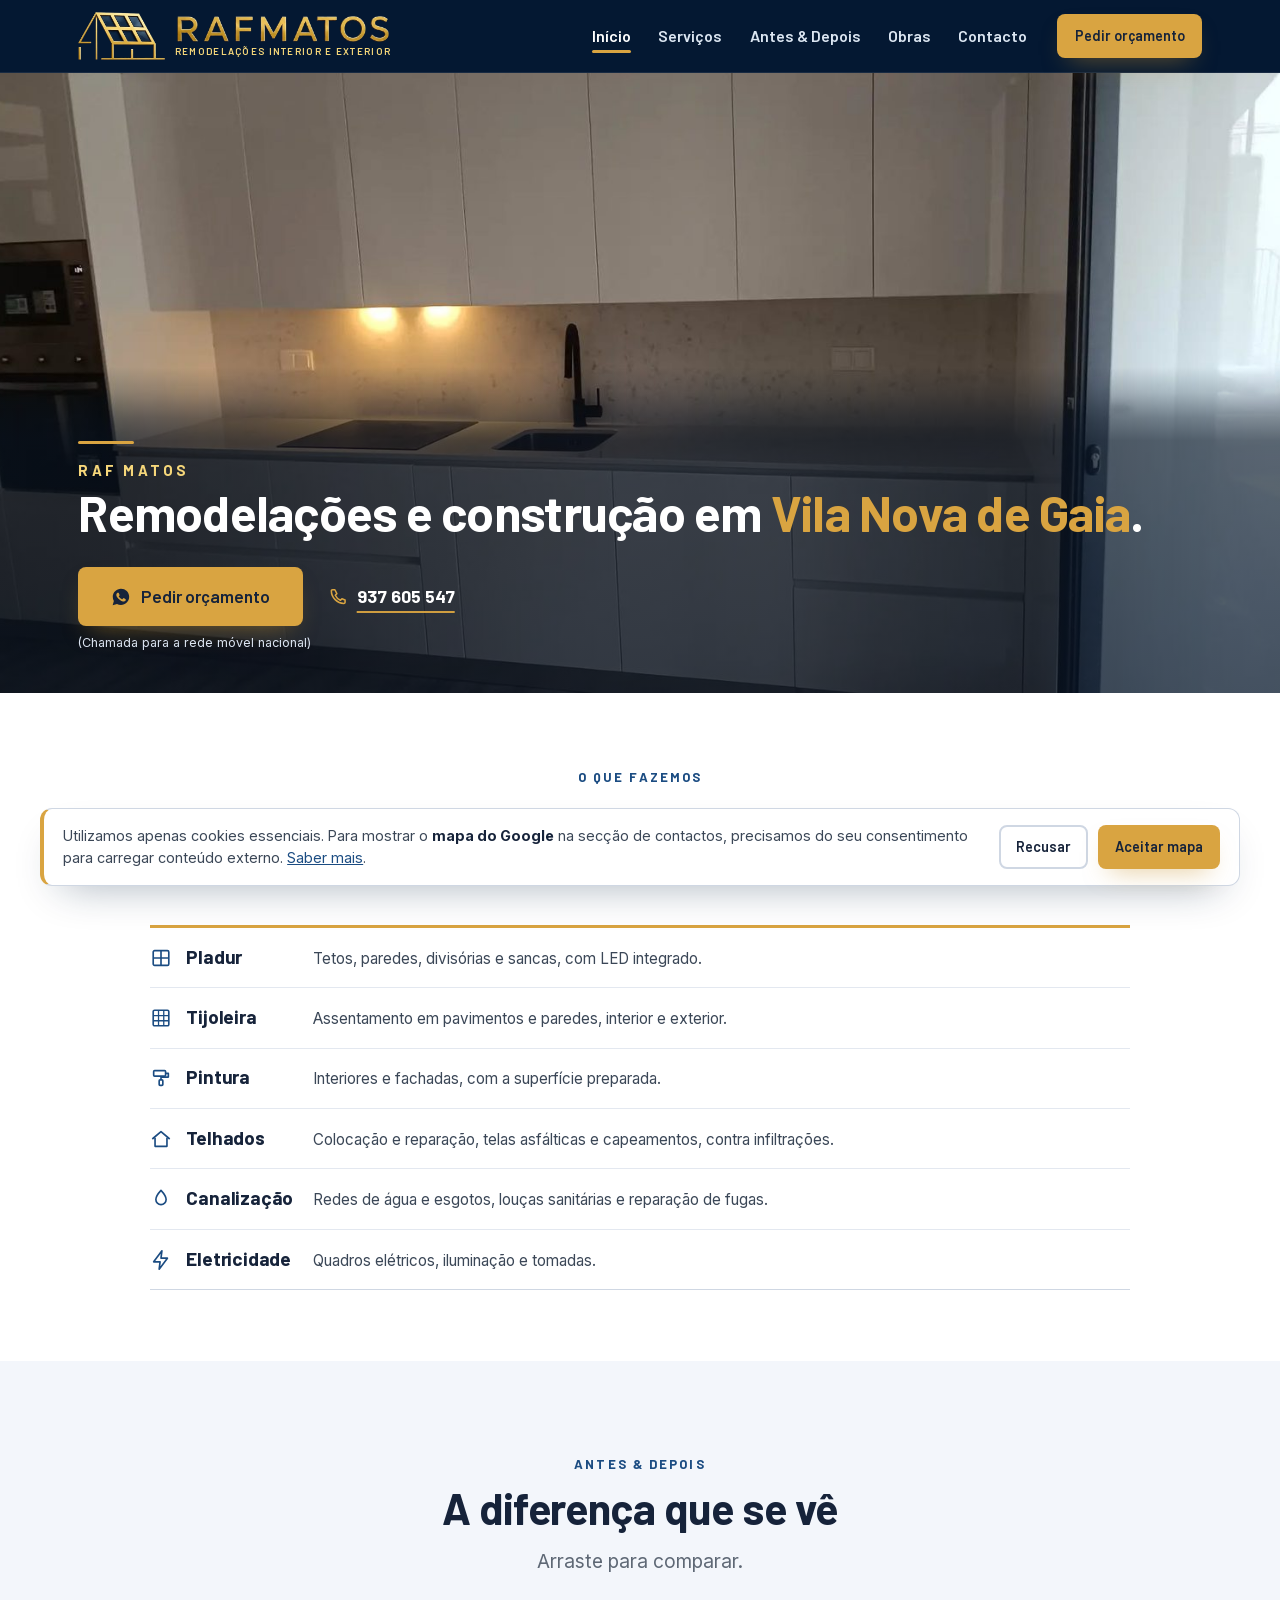
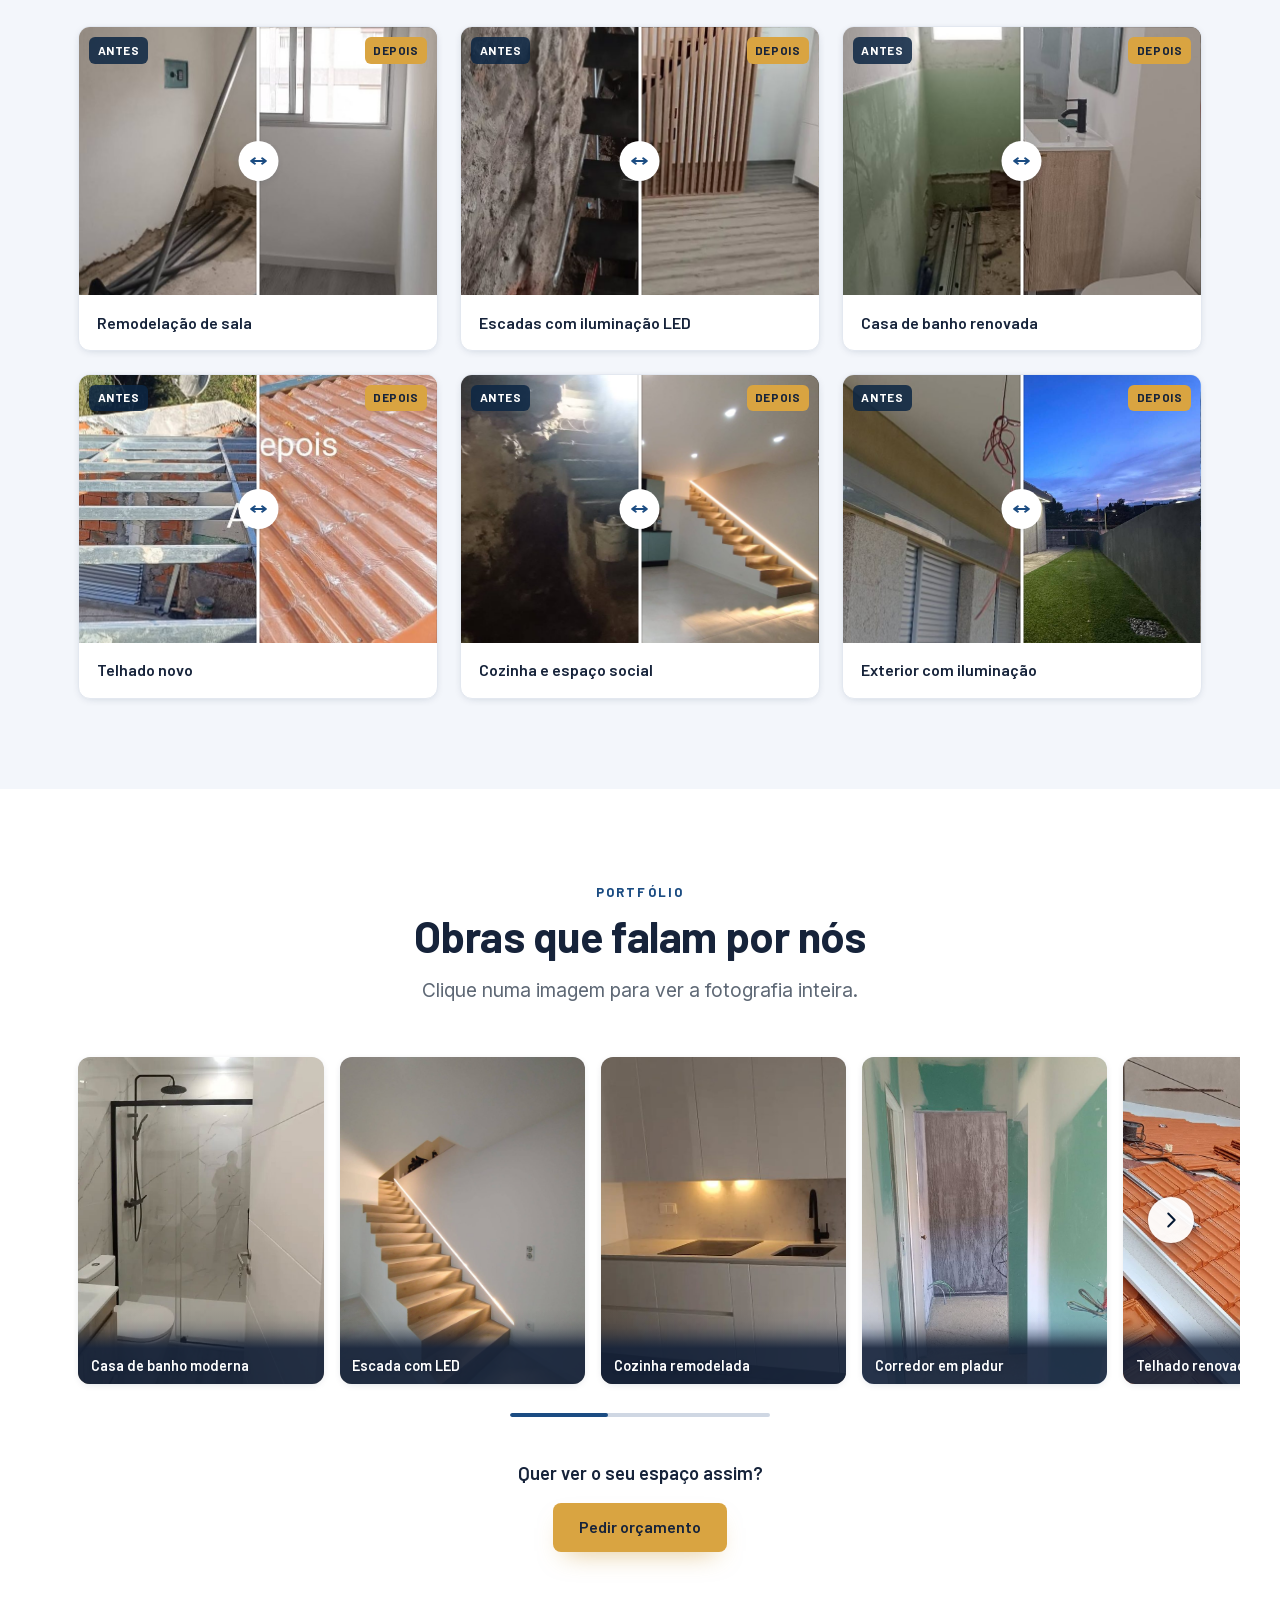
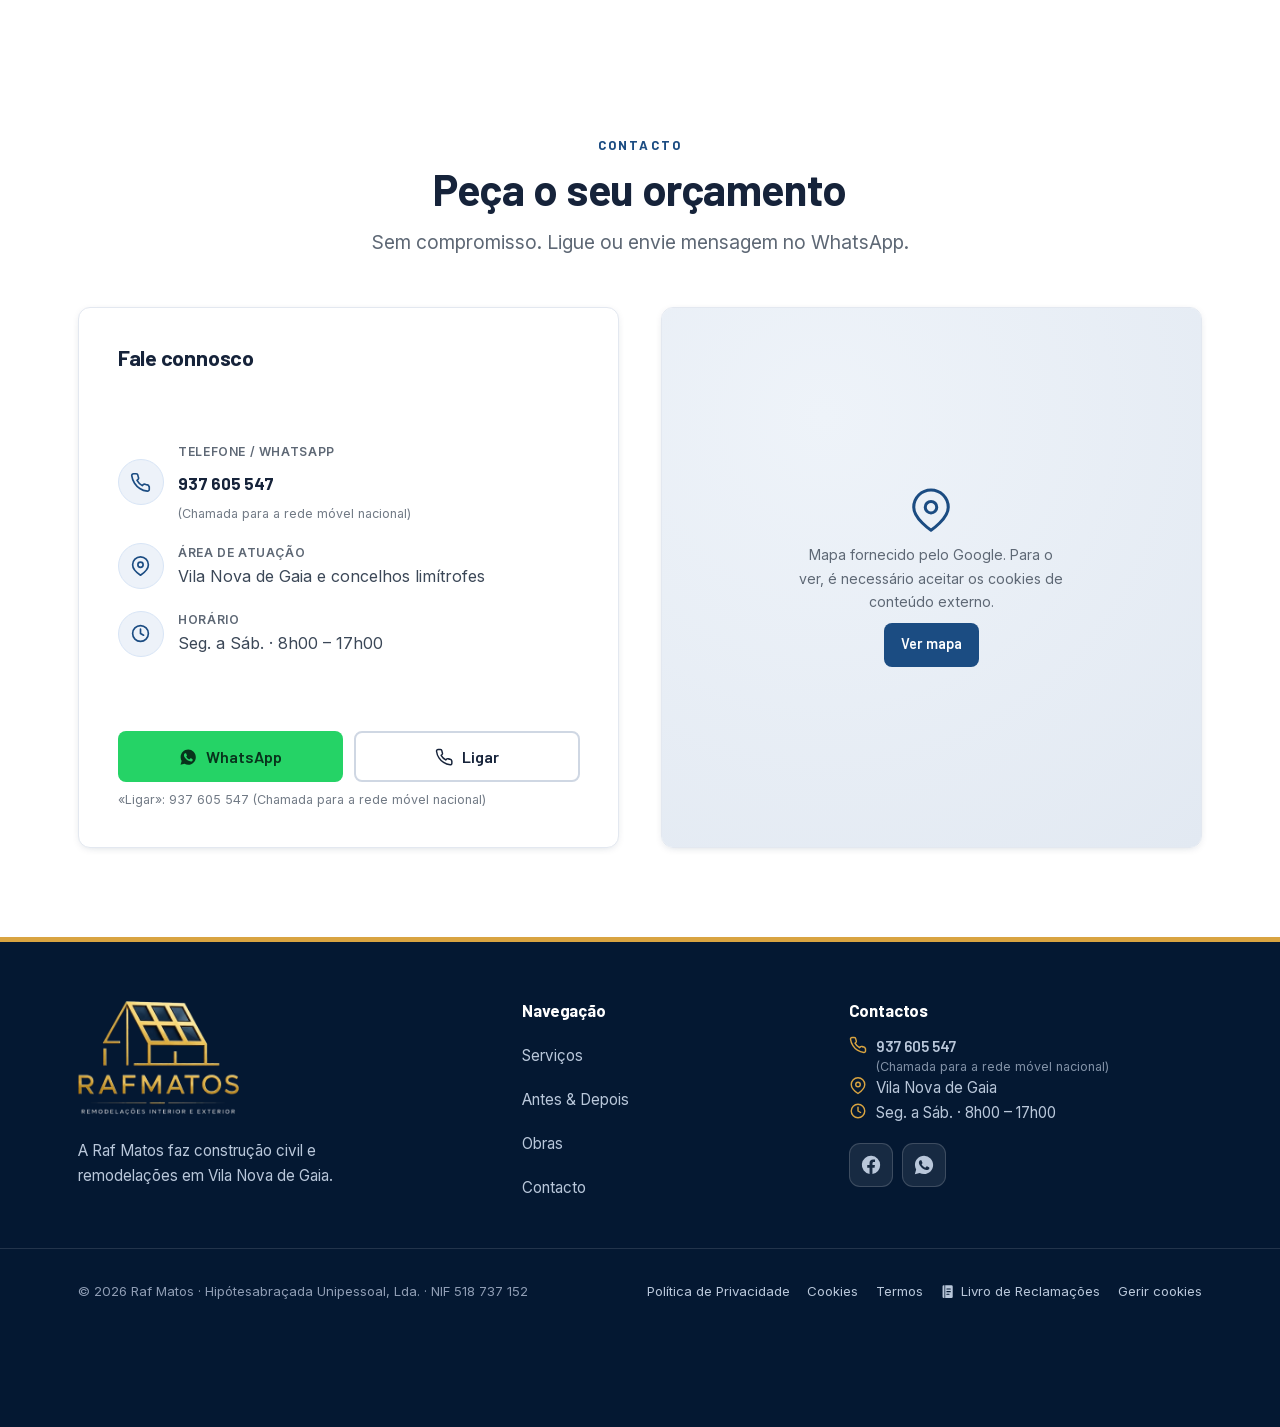
==== commit 8a05a76b: "Livro de Reclamações só no rodapé: sai o bloco dos contactos O Renato (27 out): o Livro aparecia nos" ====
--- a/index.html
+++ b/index.html
@@ -385,11 +385,6 @@
               </a>
             </div>
             <small class="call-note contact__call-note">«Ligar»: 937 605 547 (Chamada para a rede móvel nacional)</small>
-            <div class="contact__livro">
-              <!-- legal-comum:livro v1.1.0 -->
-              <a class="lr-discreto" href="https://www.livroreclamacoes.pt/inicio" target="_blank" rel="noopener" lang="pt"><svg class="lr-icone" xmlns="http://www.w3.org/2000/svg" viewBox="0 0 24 24" width="24" height="24" aria-hidden="true" focusable="false" fill="currentColor"><path fill-rule="evenodd" d="M6 2h12a2 2 0 0 1 2 2v16a2 2 0 0 1-2 2H6a2 2 0 0 1-2-2V4a2 2 0 0 1 2-2Zm1 0v20h1.2V2H7Zm3.8 5.2h5.4a.8.8 0 0 1 0 1.6h-5.4a.8.8 0 0 1 0-1.6Zm0 4h5.4a.8.8 0 0 1 0 1.6h-5.4a.8.8 0 0 1 0-1.6Zm0 4h3.4a.8.8 0 0 1 0 1.6h-3.4a.8.8 0 0 1 0-1.6Z"/></svg><span>Livro de Reclamações</span><span class="lr-sr"> (abre numa nova janela)</span></a>
-              <!-- /legal-comum:livro -->
-            </div>
           </div>
 
           <div class="contact__map" data-reveal>
--- a/assets/css/styles.css
+++ b/assets/css/styles.css
@@ -696,7 +696,6 @@
 /* ---------- Grupo 1 da auditoria legal (out 2026) ---------- */
 /* Livro de Reclamações (legal-comum, discreto): com a letra e a cor das outras ligações do rodapé */
 .contact__call-note{margin-top:.6rem}
-.contact__livro{margin-top:1.2rem}
 .legal__livro{margin-top:.9rem}
 /* Tabela dos destinatários na política de privacidade */
 .legal .table-scroll{overflow-x:auto;margin-bottom:.9rem}
